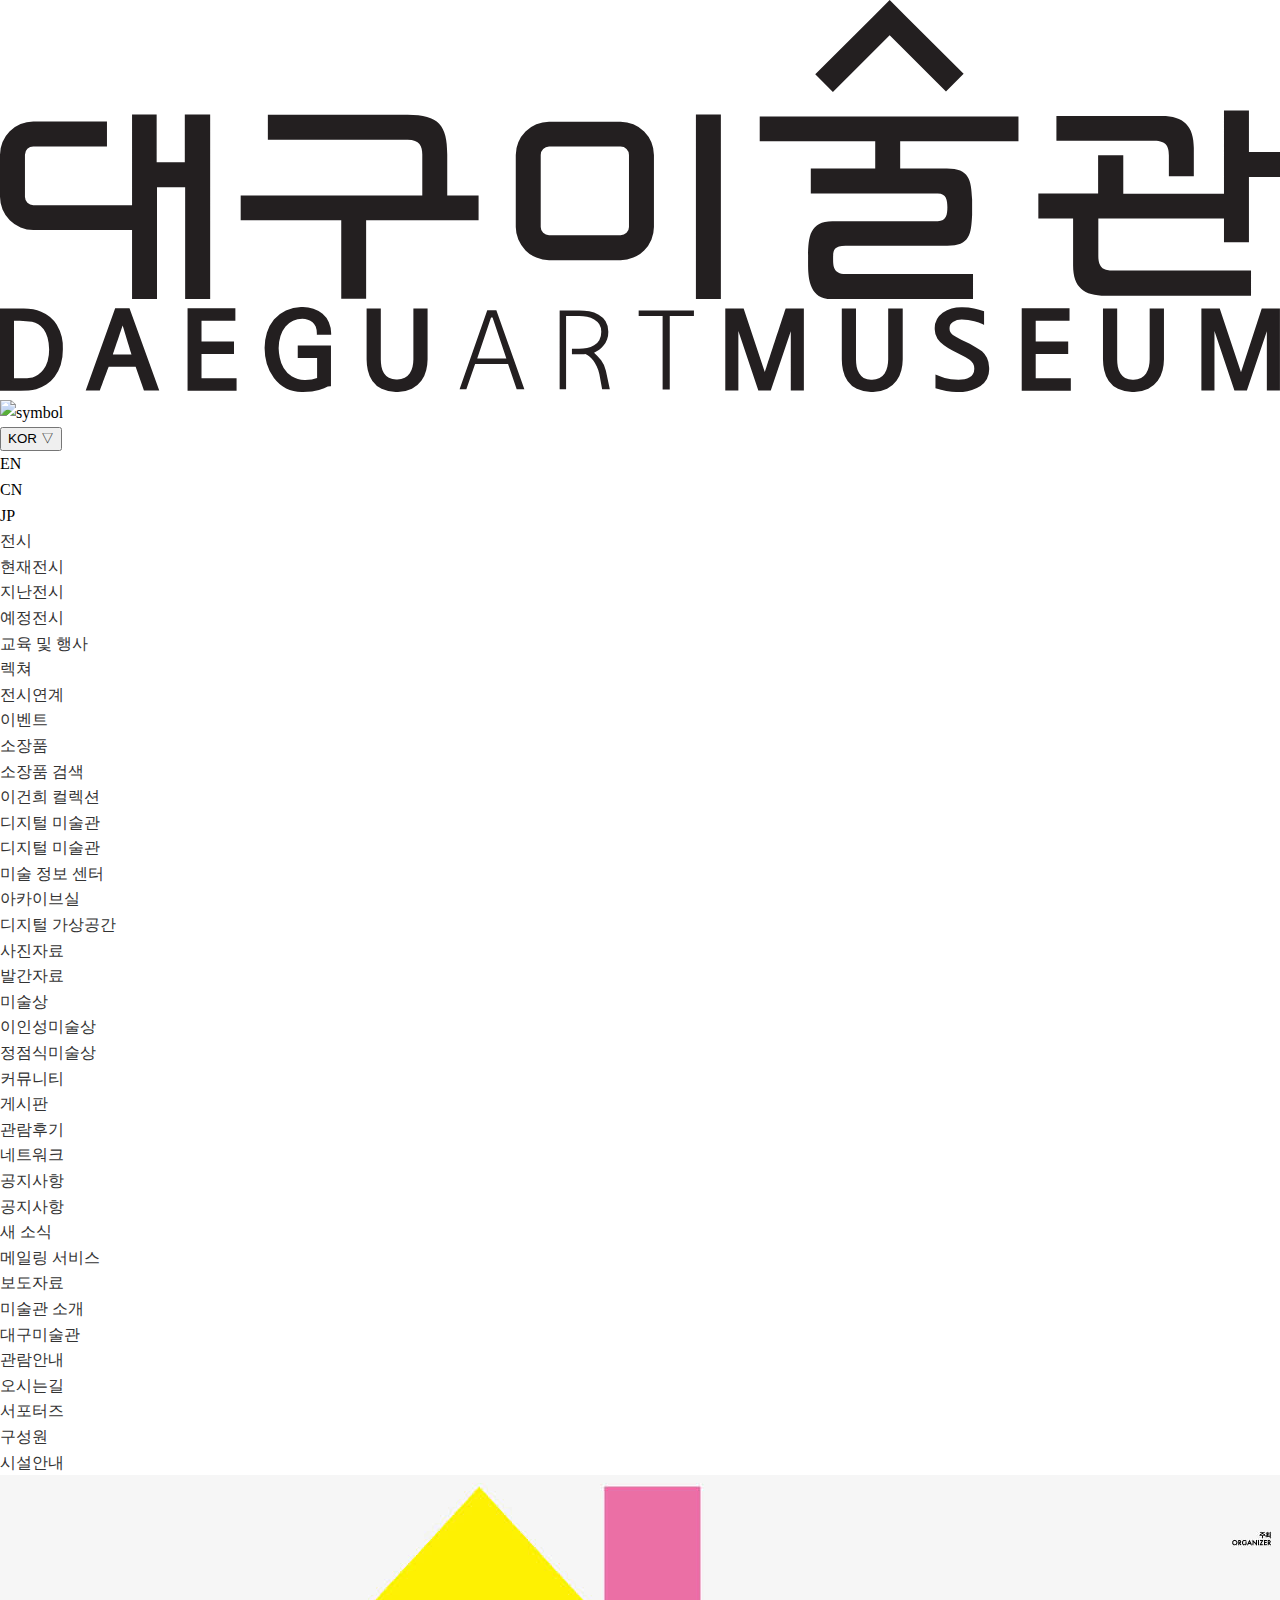
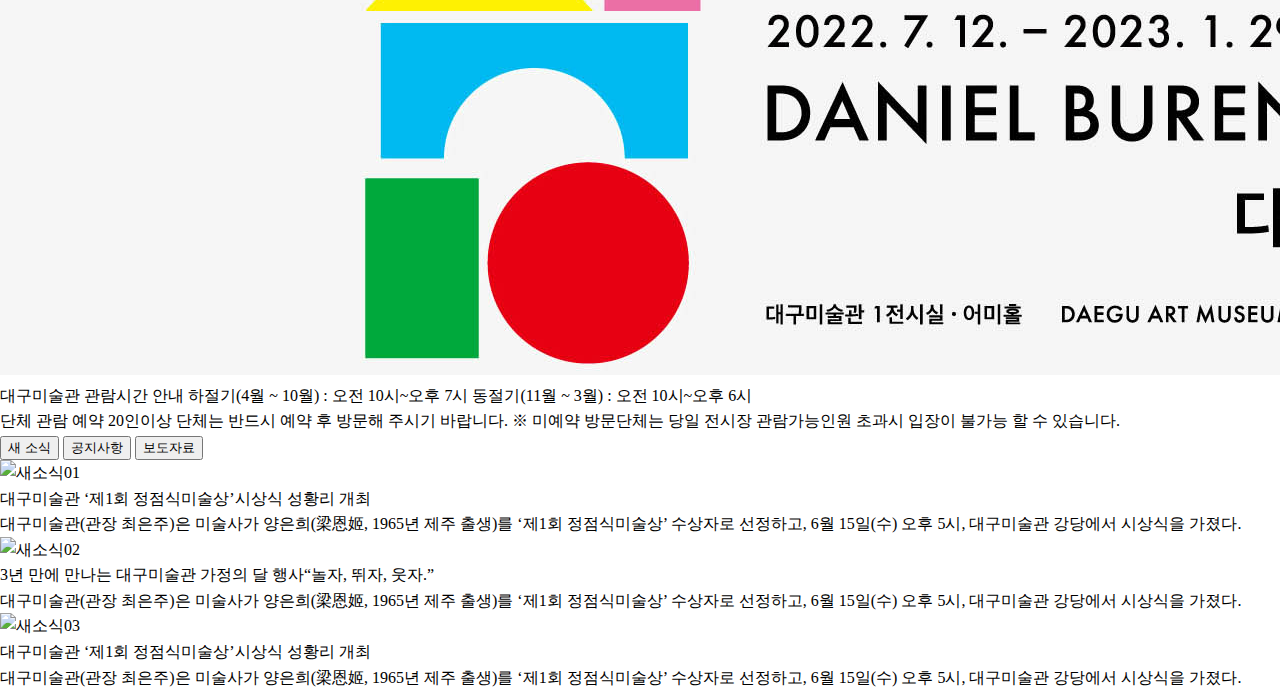
==== index.html @ 587e9568 "폴더 수정 및 구조문 1차 수정" ====
<!DOCTYPE html>
<html lang="ko">
  <head>
    <meta charset="UTF-8" />
    <meta http-equiv="X-UA-Compatible" content="IE=edge" />
    <meta name="viewport" content="width=device-width, initial-scale=1.0" />
    <title>대구미술관</title>
    <link rel="stylesheet" href="./CSS/RSM_reset.css" />
    <link
      rel="stylesheet"
      href="https://cdnjs.cloudflare.com/ajax/libs/font-awesome/6.2.0/css/all.min.css"
      integrity="sha512-xh6O/CkQoPOWDdYTDqeRdPCVd1SpvCA9XXcUnZS2FmJNp1coAFzvtCN9BmamE+4aHK8yyUHUSCcJHgXloTyT2A=="
      crossorigin="anonymous"
      referrerpolicy="no-referrer"
    />
    <!-- Link Swiper's CSS -->
    <link rel="stylesheet" href="https://cdn.jsdelivr.net/npm/swiper/swiper-bundle.min.css" />
    <link rel="stylesheet" href="./CSS/common.css" />
    <!-- Swiper JS -->
    <script src="https://cdn.jsdelivr.net/npm/swiper/swiper-bundle.min.js"></script>
    <script src="./JS/common.js" defer></script>
  </head>
  <body>
    <header>
      <div class="hd_top">
        <div class="top_logo">
          <h1>
            <img src="./img/top_logo_kr.svg" alt="logo_kr" />
            <img src="./img/top_logo_en.svg" alt="logo_en" />
            <img src="./img/symbol.svg" alt="symbol" />
          </h1>
        </div>
        <div>
          <button>KOR ▽</button>
          <ul class="lang">
            <li>EN</li>
            <li>CN</li>
            <li>JP</li>
          </ul>
        </div>
      </div>
      <div class="hd_bottom">
        <nav>
          <ul class="gnb">
            <li>
              <a href="">전시</a>
              <ul class="sub">
                <li><a href="#">현재전시</a></li>
                <li><a href="#">지난전시</a></li>
                <li><a href="#">예정전시</a></li>
              </ul>
            </li>
            <li>
              <a href="">교육 및 행사</a>
              <ul class="sub">
                <li><a href="#">렉쳐</a></li>
                <li><a href="#">전시연계</a></li>
                <li><a href="#">이벤트</a></li>
              </ul>
            </li>
            <li>
              <a href="">소장품</a>
              <ul class="sub">
                <li><a href="#">소장품 검색</a></li>
                <li><a href="#">이건희 컬렉션</a></li>
              </ul>
            </li>
            <li>
              <a href="">디지털 미술관</a>
              <ul class="sub">
                <li><a href="#">디지털 미술관</a></li>
                <li><a href="#">미술 정보 센터</a></li>
                <li><a href="#">아카이브실</a></li>
                <li><a href="#">디지털 가상공간</a></li>
                <li><a href="#">사진자료</a></li>
                <li><a href="#">발간자료</a></li>
              </ul>
            </li>
            <li>
              <a href="">미술상</a>
              <ul class="sub">
                <li><a href="#">이인성미술상</a></li>
                <li><a href="#">정점식미술상</a></li>
              </ul>
            </li>
            <li>
              <a href="">커뮤니티</a>
              <ul class="sub">
                <li><a href="#">게시판</a></li>
                <li><a href="#">관람후기</a></li>
                <li><a href="#">네트워크</a></li>
              </ul>
            </li>
            <li>
              <a href="">공지사항</a>
              <ul class="sub">
                <li><a href="#">공지사항</a></li>
                <li><a href="#">새 소식</a></li>
                <li><a href="#">메일링 서비스</a></li>
                <li><a href="#">보도자료</a></li>
              </ul>
            </li>
            <li>
              <a href="">미술관 소개</a>
              <ul class="sub">
                <li><a href="#">대구미술관</a></li>
                <li><a href="#">관람안내</a></li>
                <li><a href="#">오시는길</a></li>
                <li><a href="#">서포터즈</a></li>
                <li><a href="#">구성원</a></li>
                <li><a href="#">시설안내</a></li>
              </ul>
            </li>
          </ul>
        </nav>
      </div>
    </header>
    <section class="sec1">
      <article class="main_banner">
        <div>
          <!-- Swiper -->
          <article class="swiper main_banner_slide">
            <h2 hidden>메인배너</h2>
            <div class="inner_wrap">
              <ul class="swiper-wrapper">
                <li class="swiper-slide"><img src="./img/main_01.jpg" alt="main_banner01" /></li>
                <li class="swiper-slide"><img src="./img/main_02.jpg" alt="main_banner02" /></li>
                <li class="swiper-slide"><img src="./img/main_03.jpg" alt="main_banner03" /></li>
              </ul>
            </div>
            <div class="swiper-pagination main_banner_pg"></div>
          </article>
        </div>
      </article>
      <div class="open">
        <p>
          <strong>대구미술관 관람시간 안내</strong>
          <span>하절기(4월 ~ 10월) : 오전 10시~오후 7시</span>
          <span>동절기(11월 ~ 3월) : 오전 10시~오후 6시</span>
        </p>
      </div>
      <div class="reservation">
        <p>
          <strong>단체 관람 예약</strong>
          <span>20인이상 단체는 반드시 예약 후 방문해 주시기 바랍니다.</span>
          <span>※ 미예약 방문단체는 당일 전시장 관람가능인원 초과시 입장이 불가능 할 수 있습니다.</span>
        </p>
      </div>
    </section>

    <section class="sec2">
      <article class="tab_con">
        <h2 hidden>새로운 소식들</h2>
        <div class="tab_btns">
          <button>새 소식</button>
          <button>공지사항</button>
          <button>보도자료</button>
        </div>
        <div class="card_con">
          <article class="news">
            <h3 hidden>새 소식</h3>
            <ul class="news_con">
              <li class="news_list">
                <div class="news_img">
                  <img src="./img/새소식01.jpg" alt="새소식01" />
                </div>
                <p>대구미술관 ‘제1회 정점식미술상’시상식 성황리 개최</p>
                <p>
                  대구미술관(관장 최은주)은 미술사가 양은희(梁恩姬, 1965년 제주 출생)를 ‘제1회 정점식미술상’ 수상자로 선정하고, 6월 15일(수) 오후 5시,
                  대구미술관 강당에서 시상식을 가졌다.
                </p>
              </li>
              <li class="news_list">
                <div class="news_img">
                  <img src="./img/새소식02.jpg" alt="새소식02" />
                </div>
                <p>3년 만에 만나는 대구미술관 가정의 달 행사“놀자, 뛰자, 웃자.”</p>
                <p>
                  대구미술관(관장 최은주)은 미술사가 양은희(梁恩姬, 1965년 제주 출생)를 ‘제1회 정점식미술상’ 수상자로 선정하고, 6월 15일(수) 오후 5시,
                  대구미술관 강당에서 시상식을 가졌다.
                </p>
              </li>
              <li class="news_list">
                <div class="news_img">
                  <img src="./img/새소식03.jpg" alt="새소식03" />
                </div>
                <p>대구미술관 ‘제1회 정점식미술상’시상식 성황리 개최</p>
                <p>
                  대구미술관(관장 최은주)은 미술사가 양은희(梁恩姬, 1965년 제주 출생)를 ‘제1회 정점식미술상’ 수상자로 선정하고, 6월 15일(수) 오후 5시,
                  대구미술관 강당에서 시상식을 가졌다.
                </p>
              </li>
            </ul>
          </article>
        </div>
      </article>
      <article class="side_banner"></article>
    </section>
  </body>
</html>
---- CSS/common.css ----
@charset 'utf-8';
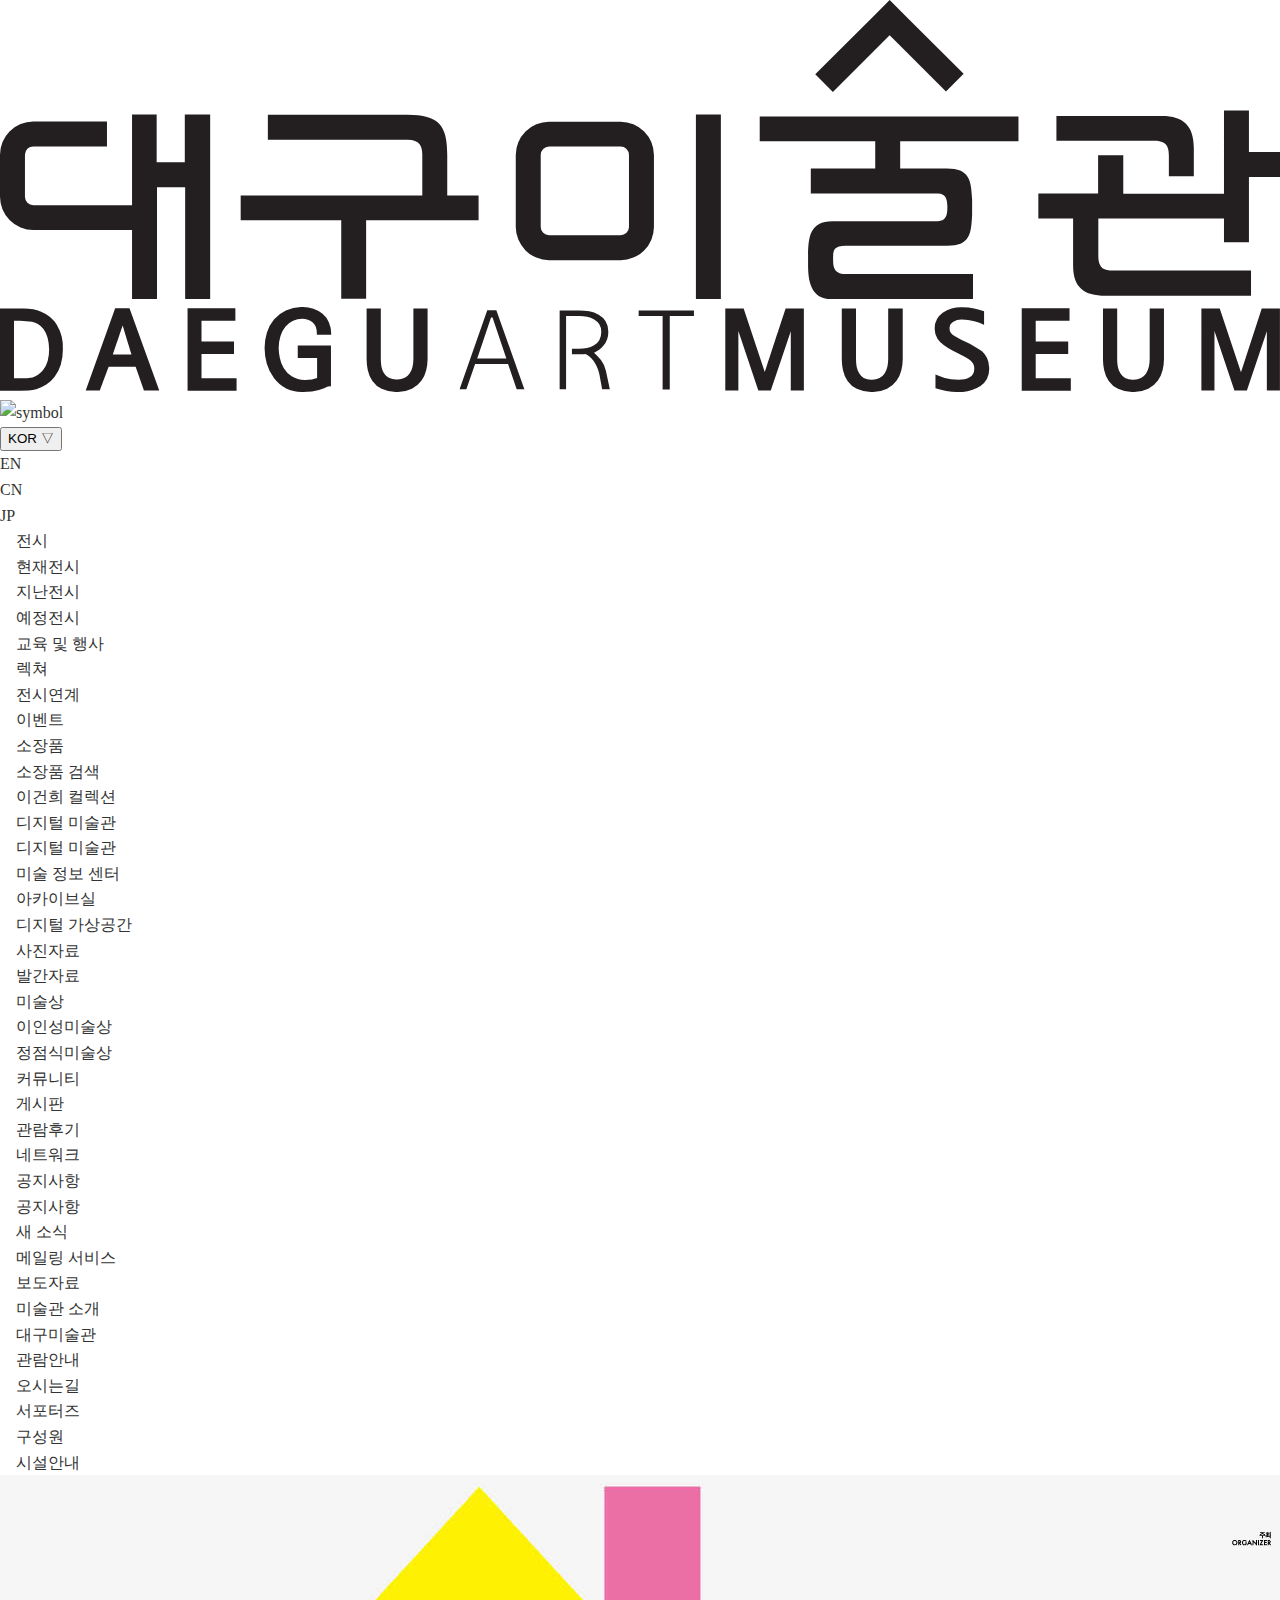
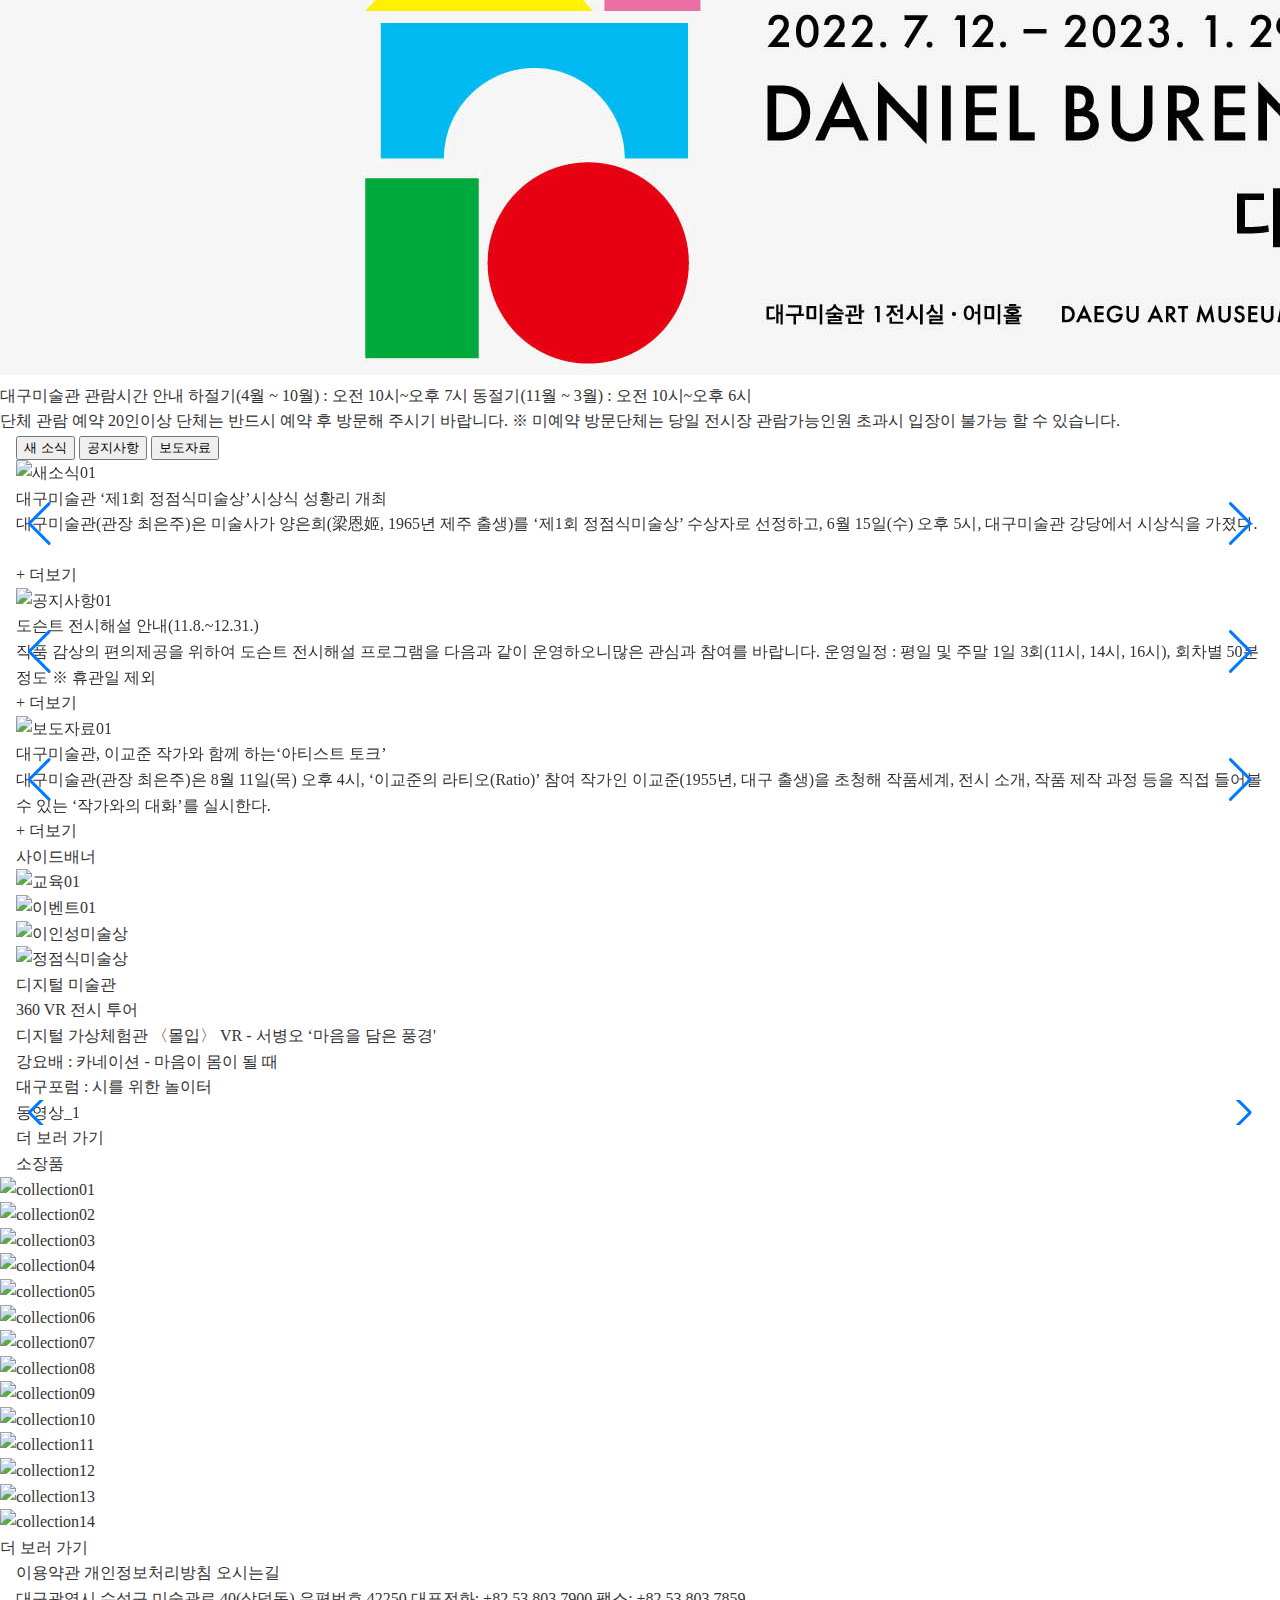
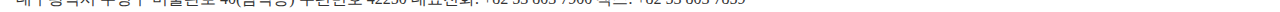
==== commit b8f72a61: "구조문 2차 수정" ====
--- a/index.html
+++ b/index.html
@@ -41,7 +41,7 @@
       </div>
       <div class="hd_bottom">
         <nav>
-          <ul class="gnb">
+          <ul class="gnb mw">
             <li>
               <a href="">전시</a>
               <ul class="sub">
@@ -148,53 +148,221 @@
       </div>
     </section>
 
-    <section class="sec2">
+    <section class="sec2 mw">
       <article class="tab_con">
-        <h2 hidden>새로운 소식들</h2>
+        <h2 hidden>게시판</h2>
         <div class="tab_btns">
           <button>새 소식</button>
           <button>공지사항</button>
           <button>보도자료</button>
         </div>
         <div class="card_con">
-          <article class="news">
+          <!-- Swiper -->
+          <article class="swiper news_list">
             <h3 hidden>새 소식</h3>
-            <ul class="news_con">
-              <li class="news_list">
-                <div class="news_img">
-                  <img src="./img/새소식01.jpg" alt="새소식01" />
-                </div>
-                <p>대구미술관 ‘제1회 정점식미술상’시상식 성황리 개최</p>
-                <p>
-                  대구미술관(관장 최은주)은 미술사가 양은희(梁恩姬, 1965년 제주 출생)를 ‘제1회 정점식미술상’ 수상자로 선정하고, 6월 15일(수) 오후 5시,
-                  대구미술관 강당에서 시상식을 가졌다.
-                </p>
-              </li>
-              <li class="news_list">
-                <div class="news_img">
-                  <img src="./img/새소식02.jpg" alt="새소식02" />
-                </div>
-                <p>3년 만에 만나는 대구미술관 가정의 달 행사“놀자, 뛰자, 웃자.”</p>
-                <p>
-                  대구미술관(관장 최은주)은 미술사가 양은희(梁恩姬, 1965년 제주 출생)를 ‘제1회 정점식미술상’ 수상자로 선정하고, 6월 15일(수) 오후 5시,
-                  대구미술관 강당에서 시상식을 가졌다.
-                </p>
-              </li>
-              <li class="news_list">
-                <div class="news_img">
-                  <img src="./img/새소식03.jpg" alt="새소식03" />
-                </div>
-                <p>대구미술관 ‘제1회 정점식미술상’시상식 성황리 개최</p>
-                <p>
-                  대구미술관(관장 최은주)은 미술사가 양은희(梁恩姬, 1965년 제주 출생)를 ‘제1회 정점식미술상’ 수상자로 선정하고, 6월 15일(수) 오후 5시,
-                  대구미술관 강당에서 시상식을 가졌다.
-                </p>
-              </li>
-            </ul>
+            <div class="news_wrap">
+              <ul class="swiper-wrapper">
+                <li class="swiper-slide">
+                  <div class="news_img">
+                    <img src="./img/새소식01.jpg" alt="새소식01" />
+                  </div>
+                  <p class="news_title">대구미술관 ‘제1회 정점식미술상’시상식 성황리 개최</p>
+                  <p class="news_desc">
+                    대구미술관(관장 최은주)은 미술사가 양은희(梁恩姬, 1965년 제주 출생)를 ‘제1회 정점식미술상’ 수상자로 선정하고, 6월 15일(수) 오후
+                    5시, 대구미술관 강당에서 시상식을 가졌다.
+                  </p>
+                </li>
+                <li class="swiper-slide">
+                  <div class="news_img">
+                    <img src="./img/새소식02.jpg" alt="새소식02" />
+                  </div>
+                  <p class="news_title">3년 만에 만나는 대구미술관 가정의 달 행사“놀자, 뛰자, 웃자.”</p>
+                  <p class="news_desc">
+                    대구미술관(최은주 관장)은 전시, 공연, 워크숍 등 온 가족이 즐길 수 있는 가정의 달 이벤트 “놀자, 뛰자, 웃자”를 기획해 5월
+                    3일(화)부터 15일(일)까지 대구미술관 어미홀 및 외부 수변공간에서 선보였다.
+                  </p>
+                </li>
+                <li class="swiper-slide">
+                  <div class="news_img">
+                    <img src="./img/새소식03.jpg" alt="새소식03" />
+                  </div>
+                  <p class="news_title">대구미술관,“관장과 함께 보는 다니엘 뷔렌展”</p>
+                  <p class="news_desc">
+                    대구미술관에서 진행 중인 세계적인 조형 예술가 다니엘 뷔렌 (Daniel Buren, 1938-)의 개인전에 개막 18일 (7.12. ~ 7.31, 매주 월요일
+                    휴관) 20,841명의 관람객이 다녀가는 등 초반부터 관심이 뜨겁다.
+                  </p>
+                </li>
+              </ul>
+              <div class="swiper-button-next news_next"></div>
+              <div class="swiper-button-prev news_prev"></div>
+            </div>
+            <a href="#">&#43; 더보기</a>
           </article>
+          <article class="swiper notice_list">
+            <h3 hidden>공지사항</h3>
+            <div class="notice_wrap">
+              <ul class="swiper-wrapper">
+                <li class="swiper-slide">
+                  <div class="notice_img">
+                    <img src="./img/공지사항01.jpg" alt="공지사항01" />
+                  </div>
+                  <p class="notice_title">도슨트 전시해설 안내(11.8.~12.31.)</p>
+                  <p class="notice_desc">
+                    <span>작품 감상의 편의제공을 위하여 도슨트 전시해설 프로그램을 다음과 같이 운영하오니많은 관심과 참여를 바랍니다.</span>
+                    <span>운영일정 : 평일 및 주말 1일 3회(11시, 14시, 16시), 회차별 50분정도 ※ 휴관일 제외</span>
+                  </p>
+                </li>
+                <li class="swiper-slide">
+                  <div class="notice_img">
+                    <img src="./img/공지사항02.jpg" alt="공지사항02" />
+                  </div>
+                  <p class="notice_title">대구미술관 동절기 운영시간 안내(11월~3월)</p>
+                  <p class="notice_desc">
+                    <span>11월 1일부터 대구미술관 운영시간이 변경됩니다. 동절기인 11월 ~ 다음해 3월까지는 오전 10시 ~ 오후 6시까지 개관합니다.</span>
+                    <span>아울러 매주 월요일은 휴관일입니다. ※ 월요일이 공휴일일 경우 그 다음 평일이 휴관일입니다.</span>
+                  </p>
+                </li>
+                <li class="swiper-slide">
+                  <div class="notice_img">
+                    <img src="./img/공지사항03.jpg" alt="공지사항03" />
+                  </div>
+                  <p class="notice_title">10월 9일 한글날 정상개관 및 대체휴관 안내</p>
+                  <p class="notice_desc">
+                    <span>대구미술관은 10월 9일(일) 한글날, 10월 10일(월) 대체휴무일 모두 정상 개관합니다.</span>
+                    <span>10월 11일(화)은 미술관 운영 방침에 따라 대체 휴관하오니 참고바랍니다. </span>
+                  </p>
+                </li>
+              </ul>
+              <div class="swiper-button-next notice_next"></div>
+              <div class="swiper-button-prev notice_prev"></div>
+            </div>
+            <a href="#">&#43; 더보기</a>
+          </article>
+          <article class="swiper media_list">
+            <h3 hidden>보도자료</h3>
+            <div class="media_wrap">
+              <ul class="swiper-wrapper">
+                <li class="swiper-slide">
+                  <div class="media_img">
+                    <img src="./img/보도자료01.jpg" alt="보도자료01" />
+                  </div>
+                  <p class="media_title">대구미술관, 이교준 작가와 함께 하는‘아티스트 토크’</p>
+                  <p class="media_desc">
+                    대구미술관(관장 최은주)은 8월 11일(목) 오후 4시, ‘이교준의 라티오(Ratio)’ 참여 작가인 이교준(1955년, 대구 출생)을 초청해 작품세계,
+                    전시 소개, 작품 제작 과정 등을 직접 들어볼 수 있는 ‘작가와의 대화’를 실시한다.
+                  </p>
+                </li>
+                <li class="swiper-slide">
+                  <div class="media_img">
+                    <img src="./img/보도자료02.jpg" alt="보도자료02" />
+                  </div>
+                  <p class="media_title">2023 다티스트(DArtist) 수상자, 김영진(1946) 작가</p>
+                  <p class="media_desc">
+                    대구미술관(관장 최은주)은 다티스트 심사위원회 개최 결과, 김영진(1946)을 2023년 다티스트 작가로 선정하고, 이듬해 대구미술관에서
+                    개인전을 개최한다.
+                  </p>
+                </li>
+                <li class="swiper-slide">
+                  <div class="media_img">
+                    <img src="./img/보도자료03.jpg" alt="보도자료03" />
+                  </div>
+                  <p class="media_title">세계적 조형 예술가 다니엘 뷔렌, 대구에!</p>
+                  <p class="media_desc">
+                    대구미술관(관장 최은주)은 7월 12일(화)부터 2023년 1월 29일(일)까지 프랑스 출신의 세계적인 조형 예술가 다니엘 뷔렌 (Daniel Buren,
+                    1938-)의개인전을 대구미술관 1전시실과 어미홀에서 개최한다.
+                  </p>
+                </li>
+              </ul>
+              <div class="swiper-button-next media_next"></div>
+              <div class="swiper-button-prev media_prev"></div>
+            </div>
+            <a href="#">&#43; 더보기</a>
+          </article>
         </div>
       </article>
-      <article class="side_banner"></article>
-    </section>
+      <article class="side_banner">
+        <h2>사이드배너</h2>
+        <div class="edu_banner">
+          <img src="./img/edu01.jpg" alt="교육01" />
+        </div>
+        <div class="event_banner">
+          <img src="./img/event01.jpg" alt="이벤트01" />
+        </div>
+      </article>
+    </section>
+
+    <section class="sec3">
+      <article class="mw">
+        <h2 hidden>미술상</h2>
+        <div><img src="./img/art_prize01.jpg" alt="이인성미술상" /></div>
+        <div><img src="./img/art_prize02.jpg" alt="정점식미술상" /></div>
+      </article>
+    </section>
+
+    <section class="sec4 mw">
+      <h2>디지털 미술관</h2>
+      <strong>360 VR 전시 투어</strong>
+      <div class="video_desc">
+        <p>디지털 가상체험관 〈몰입〉 VR - 서병오 ‘마음을 담은 풍경'</p>
+        <p>강요배 : 카네이션 - 마음이 몸이 될 때</p>
+        <p>대구포럼 : 시를 위한 놀이터</p>
+      </div>
+      <div class="swiper digital_museum_slide">
+        <ul class="swiper-wrapper">
+          <li class="swiper-slide">동영상_1</li>
+          <li class="swiper-slide">동영상_2</li>
+          <li class="swiper-slide">동영상_3</li>
+        </ul>
+        <div class="swiper-button-next digital_museum_next"></div>
+        <div class="swiper-button-prev digital_museum_prev"></div>
+        <!-- 네비게이션이 안될 경우 pg로 변경할 것 -->
+        <!-- <div class="swiper-pagination"></div> -->
+      </div>
+      <a href="#">더 보러 가기</a>
+    </section>
+
+    <section class="sec5">
+      <h2 class="mw">소장품</h2>
+      <!-- 소장품 flow 기능 -->
+      <ul class="collection">
+        <li><img src="./img/collection/collect01.jpg" alt="collection01" /></li>
+        <li><img src="./img/collection/collect02.jpg" alt="collection02" /></li>
+        <li><img src="./img/collection/collect03.jpg" alt="collection03" /></li>
+        <li><img src="./img/collection/collect04.jpg" alt="collection04" /></li>
+        <li><img src="./img/collection/collect05.jpg" alt="collection05" /></li>
+        <li><img src="./img/collection/collect06.jpg" alt="collection06" /></li>
+        <li><img src="./img/collection/collect07.jpg" alt="collection07" /></li>
+        <li><img src="./img/collection/collect08.jpg" alt="collection08" /></li>
+        <li><img src="./img/collection/collect09.jpg" alt="collection09" /></li>
+        <li><img src="./img/collection/collect10.jpg" alt="collection10" /></li>
+        <li><img src="./img/collection/collect11.jpg" alt="collection11" /></li>
+        <li><img src="./img/collection/collect12.jpg" alt="collection12" /></li>
+        <li><img src="./img/collection/collect13.jpg" alt="collection13" /></li>
+        <li><img src="./img/collection/collect14.jpg" alt="collection14" /></li>
+      </ul>
+      <a href="#">더 보러 가기</a>
+    </section>
+
+    <footer>
+      <div class="footer_wrap mw">
+        <div class="footer_left">
+          <a href="#">이용약관</a>
+          <a href="#">개인정보처리방침</a>
+          <a href="#">오시는길</a>
+          <address>
+            <span> 대구광역시 수성구 미술관로 40(삼덕동) 우편번호 42250</span>
+            <strong>대표전화: </strong>
+            <span>&#43;82 53 803 7900</span>
+            <strong>팩스: </strong>
+            <span>&#43;82 53 803 7859</span>
+          </address>
+        </div>
+        <div class="sns_icon">
+          <p><i class="fa-brands fa-square-twitter"></i></p>
+          <p><i class="fa-brands fa-square-facebook"></i></p>
+          <p><i class="fa-brands fa-square-instagram"></i></p>
+        </div>
+      </div>
+    </footer>
   </body>
 </html>
--- a/CSS/common.css
+++ b/CSS/common.css
@@ -1 +1,42 @@
 @charset 'utf-8';
+
+/* 나눔스퀘어 Neo */
+@font-face {
+  font-family: "NanumSquareNeo-Variable";
+  src: url("https://cdn.jsdelivr.net/gh/projectnoonnu/noonfonts_11-01@1.0/NanumSquareNeo-Variable.woff2") format("woff2");
+  font-weight: normal;
+  font-style: normal;
+}
+/* 프리텐다드 */
+@font-face {
+  font-family: "Pretendard-Regular";
+  src: url("https://cdn.jsdelivr.net/gh/Project-Noonnu/noonfonts_2107@1.1/Pretendard-Regular.woff") format("woff");
+  font-weight: 400;
+  font-style: normal;
+}
+
+:root {
+  color: #333;
+  --font_NanumSquareNeo: "NanumSquareNeo-Variable";
+  --font_Pretendard: "Pretendard-Regular";
+  --font_size_H1_42pt: 42px;
+  --font_size_H2_32pt: 32px;
+  --font_size_H3_24pt: 24px;
+  --font_size_H4_16pt: 16px;
+  --font_size_b1_24pt: 16px;
+  --font_size_b2_16pt: 16px;
+  --color_main_01: #ea6001;
+  --color_main_02: #de9417;
+  --color_main_03: #f4faf6;
+  --color_light_gray: #eaeaea;
+  --color_dark_gray: #999999;
+  --color_white: #ffffff;
+  --speed_03: 0.3s;
+  --speed_05: 0.5s;
+}
+
+.mw {
+  width: calc(100% - 2rem);
+  max-width: 1620px;
+  margin: auto;
+}
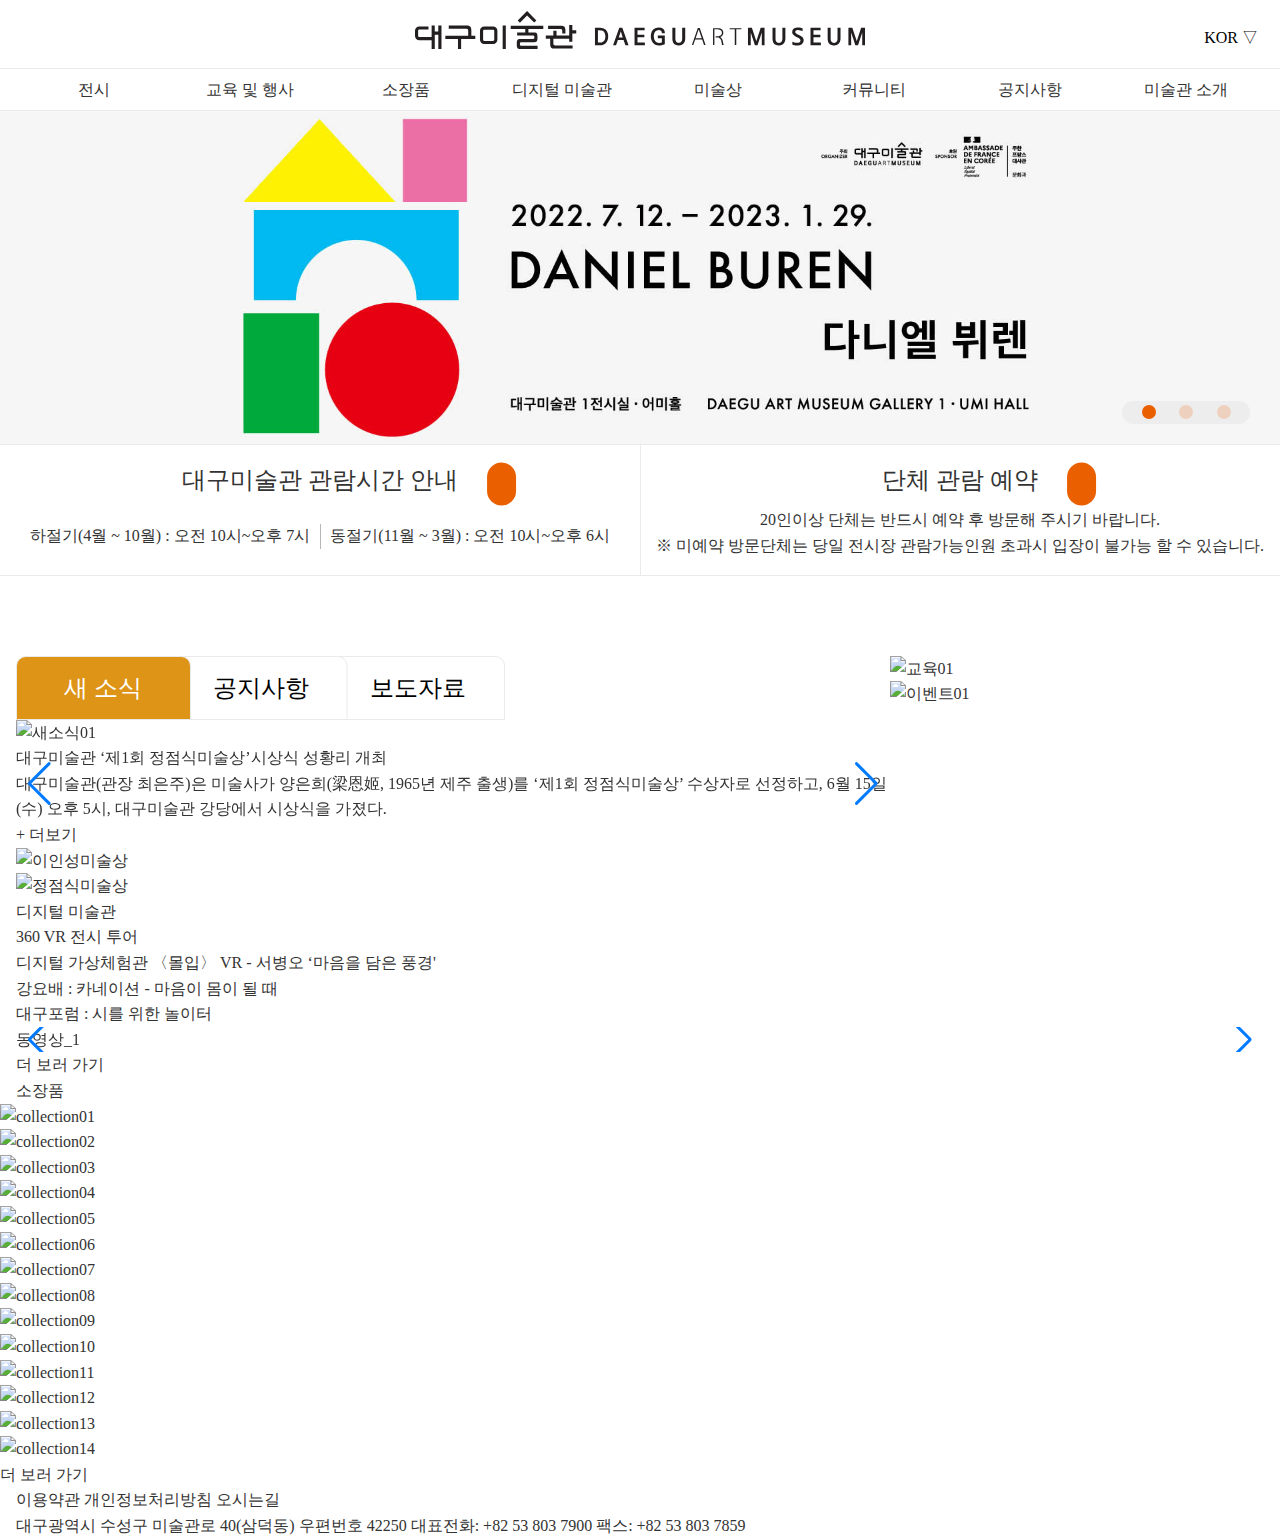
==== commit 561d861d: "22.11.23 작업 진행" ====
--- a/index.html
+++ b/index.html
@@ -16,26 +16,31 @@
     <!-- Link Swiper's CSS -->
     <link rel="stylesheet" href="https://cdn.jsdelivr.net/npm/swiper/swiper-bundle.min.css" />
     <link rel="stylesheet" href="./CSS/common.css" />
+    <script
+      src="https://cdnjs.cloudflare.com/ajax/libs/jquery/3.6.1/jquery.min.js"
+      integrity="sha512-aVKKRRi/Q/YV+4mjoKBsE4x3H+BkegoM/em46NNlCqNTmUYADjBbeNefNxYV7giUp0VxICtqdrbqU7iVaeZNXA=="
+      crossorigin="anonymous"
+      referrerpolicy="no-referrer"
+    ></script>
     <!-- Swiper JS -->
     <script src="https://cdn.jsdelivr.net/npm/swiper/swiper-bundle.min.js"></script>
     <script src="./JS/common.js" defer></script>
   </head>
   <body>
     <header>
-      <div class="hd_top">
-        <div class="top_logo">
+      <div class="hd_top mw">
+        <div class="hd_logo">
           <h1>
-            <img src="./img/top_logo_kr.svg" alt="logo_kr" />
-            <img src="./img/top_logo_en.svg" alt="logo_en" />
-            <img src="./img/symbol.svg" alt="symbol" />
+            <a href="#" class="top_logo"><img src="./img/top_logo.svg" alt="logo" /></a>
+            <a href="#" class="m_top_logo"><img src="./img/m_top_logo.svg" alt="symbol" /></a>
           </h1>
         </div>
-        <div>
+        <div class="lang">
           <button>KOR ▽</button>
-          <ul class="lang">
-            <li>EN</li>
-            <li>CN</li>
-            <li>JP</li>
+          <ul>
+            <li><a href="#">EN</a></li>
+            <li><a href="#">CN</a></li>
+            <li><a href="#">JP</a></li>
           </ul>
         </div>
       </div>
@@ -116,35 +121,38 @@
       </div>
     </header>
     <section class="sec1">
-      <article class="main_banner">
-        <div>
-          <!-- Swiper -->
-          <article class="swiper main_banner_slide">
-            <h2 hidden>메인배너</h2>
-            <div class="inner_wrap">
-              <ul class="swiper-wrapper">
-                <li class="swiper-slide"><img src="./img/main_01.jpg" alt="main_banner01" /></li>
-                <li class="swiper-slide"><img src="./img/main_02.jpg" alt="main_banner02" /></li>
-                <li class="swiper-slide"><img src="./img/main_03.jpg" alt="main_banner03" /></li>
-              </ul>
-            </div>
-            <div class="swiper-pagination main_banner_pg"></div>
-          </article>
-        </div>
+      <!-- Swiper -->
+      <article class="swiper main_banner">
+        <div class="swiper-wrapper">
+          <div class="swiper-slide">
+            <a href="#"><img src="./img/main_01.jpg" alt="main01" /></a>
+          </div>
+          <div class="swiper-slide">
+            <a href="#"><img src="./img/main_02.jpg" alt="main02" /></a>
+          </div>
+          <div class="swiper-slide">
+            <a href="#"><img src="./img/main_03.jpg" alt="main03" /></a>
+          </div>
+        </div>
+        <div class="swiper-pagination main_banner_pg"></div>
       </article>
-      <div class="open">
-        <p>
+      <div class="guide">
+        <div class="open">
           <strong>대구미술관 관람시간 안내</strong>
-          <span>하절기(4월 ~ 10월) : 오전 10시~오후 7시</span>
-          <span>동절기(11월 ~ 3월) : 오전 10시~오후 6시</span>
-        </p>
-      </div>
-      <div class="reservation">
-        <p>
-          <strong>단체 관람 예약</strong>
-          <span>20인이상 단체는 반드시 예약 후 방문해 주시기 바랍니다.</span>
-          <span>※ 미예약 방문단체는 당일 전시장 관람가능인원 초과시 입장이 불가능 할 수 있습니다.</span>
-        </p>
+          <p>
+            <span>하절기(4월 ~ 10월) : 오전 10시~오후 7시</span>
+            <span>동절기(11월 ~ 3월) : 오전 10시~오후 6시</span>
+          </p>
+          <a href="#" title="자세히보기"></a>
+        </div>
+        <div class="reservation">
+          <p>
+            <strong>단체 관람 예약</strong>
+            <span>20인이상 단체는 반드시 예약 후 방문해 주시기 바랍니다.</span>
+            <span>※ 미예약 방문단체는 당일 전시장 관람가능인원 초과시 입장이 불가능 할 수 있습니다.</span>
+          </p>
+          <a href="#" title="자세히보기"></a>
+        </div>
       </div>
     </section>
 
@@ -152,15 +160,15 @@
       <article class="tab_con">
         <h2 hidden>게시판</h2>
         <div class="tab_btns">
-          <button>새 소식</button>
+          <button class="on">새 소식</button>
           <button>공지사항</button>
           <button>보도자료</button>
         </div>
         <div class="card_con">
           <!-- Swiper -->
-          <article class="swiper news_list">
-            <h3 hidden>새 소식</h3>
-            <div class="news_wrap">
+          <div class="news_wrap on">
+            <article class="swiper news_list">
+              <h3 hidden>새 소식</h3>
               <ul class="swiper-wrapper">
                 <li class="swiper-slide">
                   <div class="news_img">
@@ -195,12 +203,12 @@
               </ul>
               <div class="swiper-button-next news_next"></div>
               <div class="swiper-button-prev news_prev"></div>
-            </div>
-            <a href="#">&#43; 더보기</a>
-          </article>
-          <article class="swiper notice_list">
-            <h3 hidden>공지사항</h3>
-            <div class="notice_wrap">
+              <a href="#">&#43; 더보기</a>
+            </article>
+          </div>
+          <div class="notice_wrap">
+            <article class="swiper notice_list">
+              <h3 hidden>공지사항</h3>
               <ul class="swiper-wrapper">
                 <li class="swiper-slide">
                   <div class="notice_img">
@@ -235,12 +243,12 @@
               </ul>
               <div class="swiper-button-next notice_next"></div>
               <div class="swiper-button-prev notice_prev"></div>
-            </div>
-            <a href="#">&#43; 더보기</a>
-          </article>
-          <article class="swiper media_list">
-            <h3 hidden>보도자료</h3>
-            <div class="media_wrap">
+              <a href="#">&#43; 더보기</a>
+            </article>
+          </div>
+          <div class="media_wrap">
+            <article class="swiper media_list">
+              <h3 hidden>보도자료</h3>
               <ul class="swiper-wrapper">
                 <li class="swiper-slide">
                   <div class="media_img">
@@ -275,13 +283,13 @@
               </ul>
               <div class="swiper-button-next media_next"></div>
               <div class="swiper-button-prev media_prev"></div>
-            </div>
-            <a href="#">&#43; 더보기</a>
-          </article>
+              <a href="#">&#43; 더보기</a>
+            </article>
+          </div>
         </div>
       </article>
       <article class="side_banner">
-        <h2>사이드배너</h2>
+        <h2 hidden>사이드배너</h2>
         <div class="edu_banner">
           <img src="./img/edu01.jpg" alt="교육01" />
         </div>
--- a/CSS/common.css
+++ b/CSS/common.css
@@ -40,3 +40,383 @@
   max-width: 1620px;
   margin: auto;
 }
+
+/* header start */
+
+.hd_top {
+  /* border: 1px solid gold; */
+  display: flex;
+  justify-content: center;
+  position: relative;
+  padding: 0.7rem 0;
+}
+
+.hd_top .hd_logo {
+  /* border: 1px solid green; */
+  width: 450px;
+}
+
+.hd_top .hd_logo img {
+  width: auto;
+  height: 100%;
+}
+
+.hd_top .m_top_logo {
+  display: none;
+}
+
+.hd_top .lang {
+  position: absolute;
+  right: 0;
+  bottom: 25%;
+  z-index: 999;
+}
+
+.hd_top .lang button {
+  background-color: transparent;
+  border: none;
+  cursor: pointer;
+  font-size: var(--font_size_H4_16pt);
+  font-family: var(--font_NanumSquareNeo);
+}
+
+.hd_top .lang ul {
+  display: none;
+  position: absolute;
+  left: auto;
+  right: 0;
+  background-color: var(--color_white);
+  border: 1px solid var(--color_dark_gray);
+  width: 150%;
+}
+
+.hd_top .lang ul.on {
+  display: block;
+}
+
+.hd_top .lang li {
+  width: 100%;
+  display: flex;
+  justify-content: center;
+}
+
+.hd_top .lang li:hover {
+  background-color: var(--color_light_gray);
+}
+
+.hd_bottom {
+  border: 1px solid var(--color_light_gray);
+  border-left: none;
+  border-right: none;
+}
+
+.hd_bottom .gnb {
+  display: flex;
+  justify-content: space-between;
+  align-items: center;
+  position: relative;
+}
+
+.hd_bottom .gnb::after {
+  content: "";
+  position: absolute;
+  bottom: -1px;
+  width: 100%;
+  height: 1px;
+  background-color: var(--color_light_gray);
+  z-index: 901;
+}
+
+.hd_bottom .gnb > li {
+  /* border: 1px solid red; */
+  position: relative;
+  width: 100%;
+  text-align: center;
+}
+
+.hd_bottom .gnb > li > a {
+  display: block;
+  padding: 0.5rem 0;
+  font-size: var(--font_size_H4_16pt);
+  font-family: var(--font_NanumSquareNeo);
+}
+
+.hd_bottom .gnb > li:hover > a {
+  color: var(--color_main_02);
+}
+
+.hd_bottom .sub {
+  position: absolute;
+  z-index: 900;
+  width: 100%;
+  height: 0;
+  overflow: hidden;
+  transition: var(--speed_05);
+  background-color: var(--color_white);
+}
+
+.hd_bottom .sub::before {
+  content: "";
+  position: absolute;
+  left: 0;
+  bottom: 0;
+  width: 100%;
+  height: 1px;
+  background-color: var(--color_light_gray);
+}
+
+.hd_bottom .gnb:hover .sub {
+  height: 213px;
+}
+
+.hd_bottom .sub li {
+  position: relative;
+}
+
+.hd_bottom .sub li::before {
+  content: "";
+  position: absolute;
+  left: 0;
+  width: 1px;
+  height: 100vh;
+  background-color: var(--color_light_gray);
+}
+
+.hd_bottom .gnb > li:last-of-type .sub::after {
+  content: "";
+  position: absolute;
+  top: 0;
+  right: 0;
+  width: 1px;
+  height: 100%;
+  background-color: var(--color_light_gray);
+}
+
+.hd_bottom .sub li a {
+  /* border: 1px solid red; */
+  display: block;
+  padding: 0.3rem 0;
+  transition: var(--speed_03);
+  font-size: var(--font_size_H4_16pt);
+  font-family: var(--font_NanumSquareNeo);
+}
+
+.hd_bottom .sub li:hover a {
+  background-color: var(--color_main_02);
+  color: white;
+}
+
+/* header end */
+/* sec1 start */
+
+.sec1 .main_banner .swiper-slide {
+  padding-top: 26%;
+  position: relative;
+}
+
+.sec1 .main_banner .swiper-slide img {
+  position: absolute;
+  width: 100%;
+  top: 50%;
+  left: 50%;
+  transform: translate(-50%, -50%);
+}
+
+.sec1 .main_banner_pg {
+  background-color: rgba(234, 234, 234, 0.7);
+  border-radius: 999px;
+  display: flex;
+  justify-content: space-evenly;
+  align-items: center;
+  width: 10%;
+  height: 7%;
+  top: auto;
+  left: auto;
+  right: 30px;
+  bottom: 20px;
+}
+
+.sec1 .main_banner_pg span {
+  background-color: var(--color_main_01);
+  width: 14px;
+  height: 14px;
+}
+
+.sec1 .guide {
+  display: flex;
+  text-align: center;
+  position: relative;
+  border-top: 1px solid var(--color_light_gray);
+  border-bottom: 1px solid var(--color_light_gray);
+  padding: 1rem 0;
+}
+
+.sec1 .guide::after {
+  content: "";
+  width: 1px;
+  height: 100%;
+  position: absolute;
+  bottom: 0;
+  left: 50%;
+  background-color: var(--color_light_gray);
+}
+
+.sec1 .guide strong {
+  font-size: var(--font_size_H3_24pt);
+  font-family: var(--font_NanumSquareNeo);
+  position: relative;
+  padding-bottom: 0.5rem;
+}
+
+.sec1 .guide span {
+  font-size: var(--font_size_b2_16pt);
+  font-family: var(--font_Pretendard);
+}
+
+.sec1 .guide a {
+  position: absolute;
+  top: 0;
+  left: 0;
+  right: 0;
+  bottom: 0;
+}
+
+.sec1 .open {
+  flex: 1;
+  display: flex;
+  flex-direction: column;
+  justify-content: flex-start;
+  align-items: center;
+  position: relative;
+}
+
+.sec1 .open strong::after {
+  content: "\f061";
+  font: var(--fa-font-solid);
+  font-size: 0.7em;
+  color: var(--color_white);
+  padding: 0.5rem;
+  position: absolute;
+  top: 50%;
+  left: 100%;
+  transform: translate(100%, -50%);
+  border-radius: 999px;
+  background-color: var(--color_main_01);
+  transition: var(--speed_05);
+}
+
+.sec1 .open:hover strong::after {
+  transform: translate(150%, -50%);
+}
+
+.sec1 .open p {
+  position: relative;
+}
+
+.sec1 .open p::before {
+  content: "";
+  width: 1px;
+  height: 60%;
+  position: absolute;
+  bottom: 0;
+  left: 50%;
+  background-color: var(--color_dark_gray);
+  opacity: 0.7;
+}
+
+.sec1 .open span {
+  display: inline-block;
+  padding: 1rem 0.5rem 0;
+}
+
+.sec1 .reservation {
+  flex: 1;
+  position: relative;
+}
+
+.sec1 .reservation strong::after {
+  content: "\f061";
+  font: var(--fa-font-solid);
+  font-size: 0.7em;
+  color: var(--color_white);
+  padding: 0.5rem;
+  position: absolute;
+  top: 50%;
+  left: 100%;
+  transform: translate(100%, -50%);
+  border-radius: 999px;
+  background-color: var(--color_main_01);
+  transition: var(--speed_05);
+}
+
+.sec1 .reservation:hover strong::after {
+  transform: translate(150%, -50%);
+}
+
+.sec1 .reservation p {
+  display: flex;
+  flex-direction: column;
+  justify-content: flex-start;
+  align-items: center;
+}
+
+/* sec1 end */
+/* sec2 start */
+
+.sec2 {
+  margin-top: 5rem;
+  display: flex;
+}
+
+.sec2 .tab_con {
+  width: 70%;
+  /* border: 1px solid green; */
+}
+
+.sec2 .tab_btns {
+  /* border: 1px solid red; */
+  display: flex;
+}
+
+.sec2 .tab_btns button {
+  border: 1px solid var(--color_light_gray);
+  background-color: var(--color_white);
+  cursor: pointer;
+  width: 20%;
+  height: 4rem;
+  border-radius: 10px 10px 0 0;
+  position: relative;
+  font-size: var(--font_size_H3_24pt);
+  font-family: var(--font_NanumSquareNeo);
+}
+
+.sec2 .tab_btns button:first-of-type + button {
+  z-index: 1;
+  transform: translateX(-10%);
+}
+
+.sec2 .tab_btns button:last-of-type {
+  z-index: 0;
+  transform: translateX(-20%);
+}
+
+.sec2 .tab_btns button.on {
+  z-index: 10;
+  background-color: var(--color_main_02);
+  color: var(--color_white);
+}
+
+.sec2 .tab_btns button:hover {
+  background-color: var(--color_main_02);
+  color: var(--color_white);
+}
+
+.sec2 .card_con > div {
+  display: none;
+}
+
+.sec2 .card_con > div.on {
+  display: block;
+}
+
+/* sec2 end */
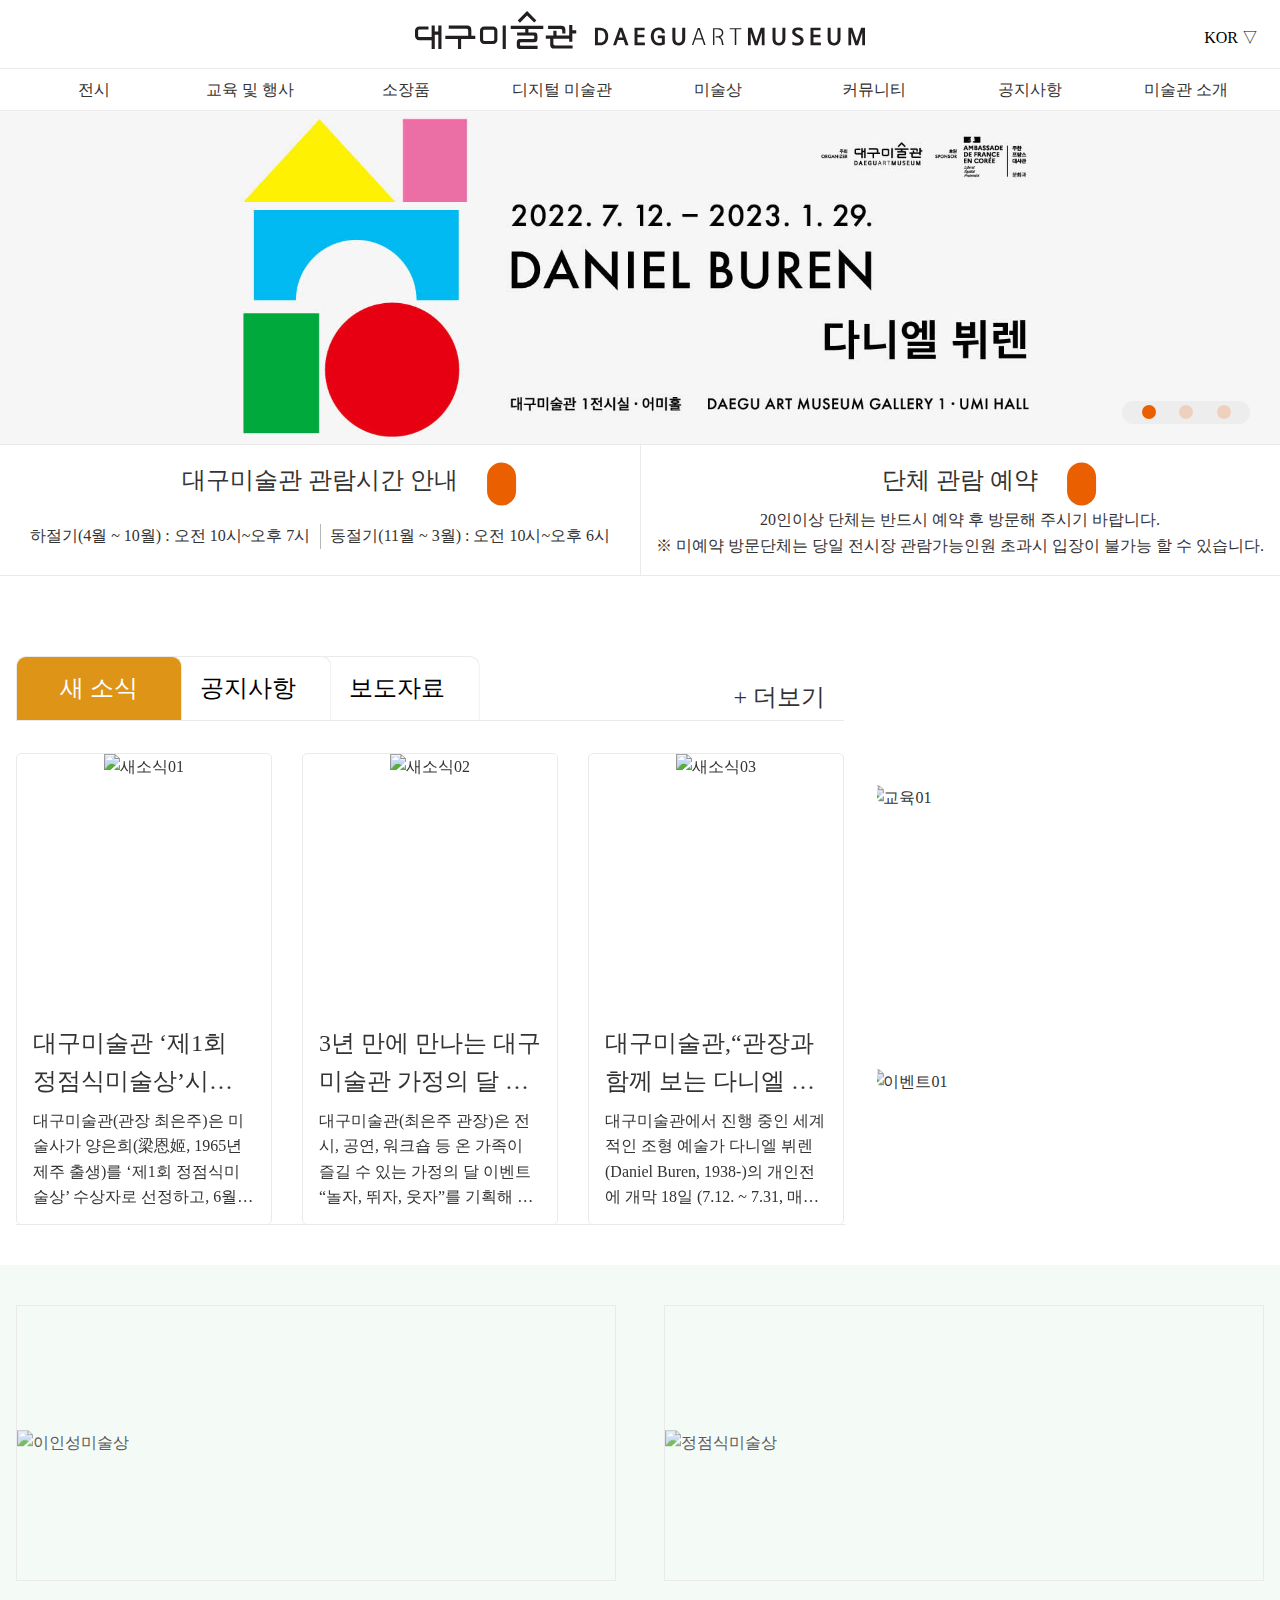
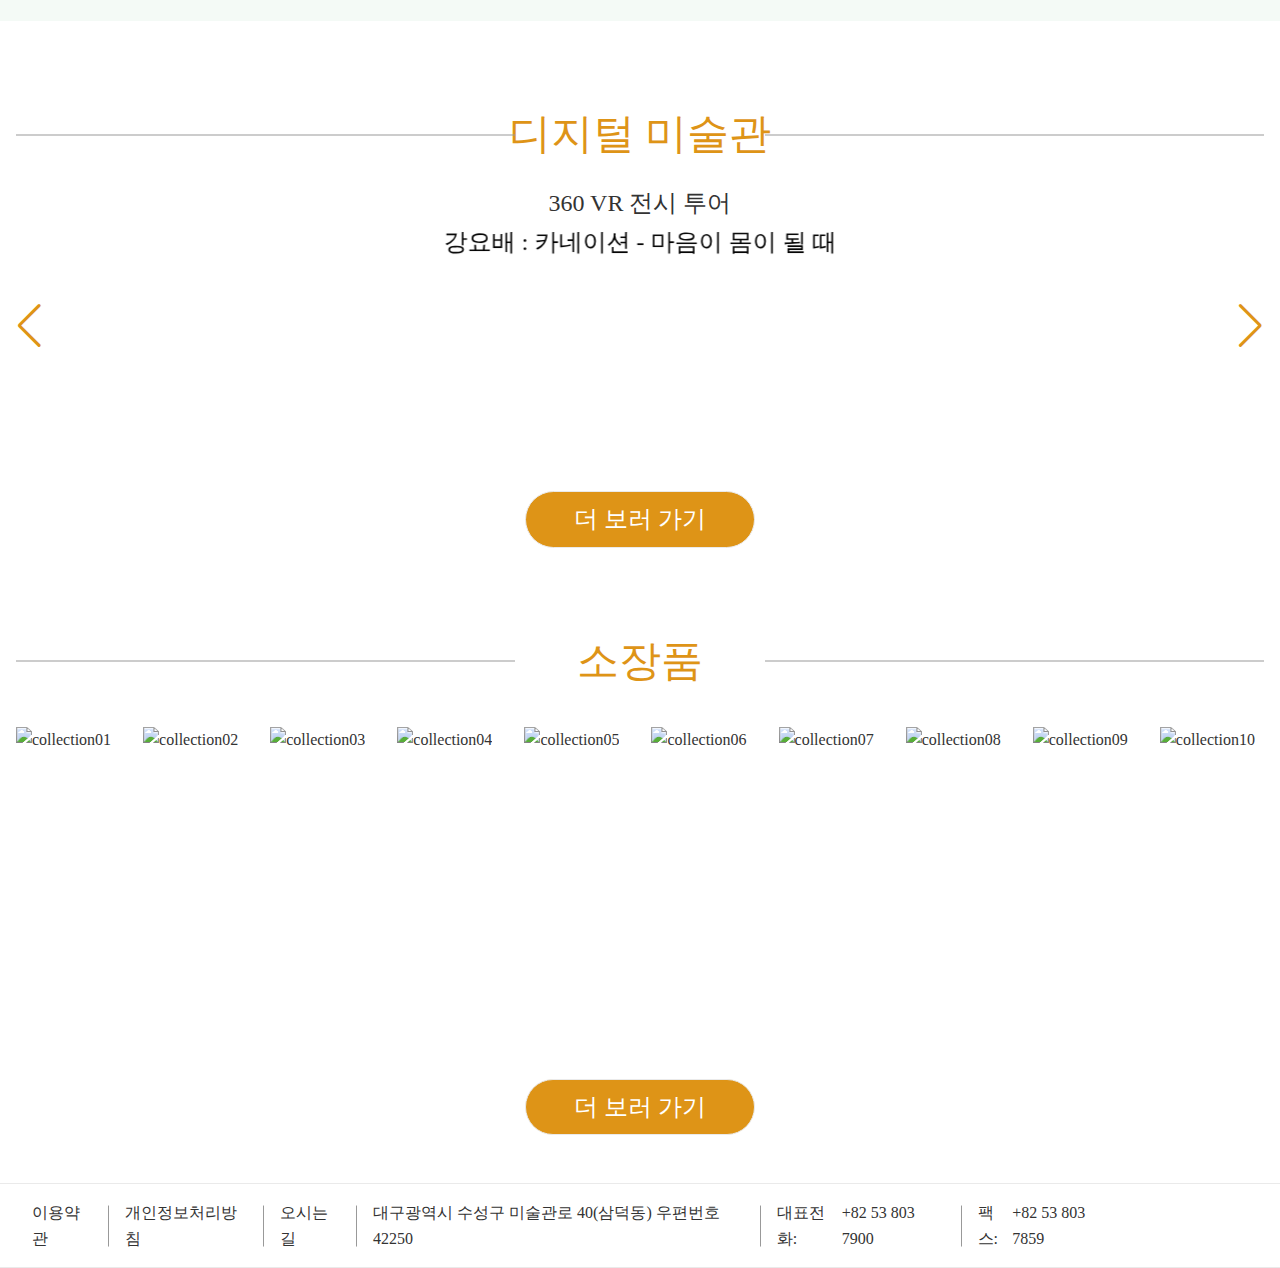
==== commit 942289e6: "22.11.25 수정본 PC버전 완성" ====
--- a/index.html
+++ b/index.html
@@ -174,38 +174,48 @@
                   <div class="news_img">
                     <img src="./img/새소식01.jpg" alt="새소식01" />
                   </div>
-                  <p class="news_title">대구미술관 ‘제1회 정점식미술상’시상식 성황리 개최</p>
-                  <p class="news_desc">
-                    대구미술관(관장 최은주)은 미술사가 양은희(梁恩姬, 1965년 제주 출생)를 ‘제1회 정점식미술상’ 수상자로 선정하고, 6월 15일(수) 오후
-                    5시, 대구미술관 강당에서 시상식을 가졌다.
-                  </p>
+                  <div class="text">
+                    <p class="news_title">대구미술관 ‘제1회 정점식미술상’시상식 성황리 개최</p>
+                    <p class="news_desc">
+                      대구미술관(관장 최은주)은 미술사가 양은희(梁恩姬, 1965년 제주 출생)를 ‘제1회 정점식미술상’ 수상자로 선정하고, 6월 15일(수) 오후
+                      5시, 대구미술관 강당에서 시상식을 가졌다.
+                    </p>
+                  </div>
+                  <a href="#" title="자세히보기"></a>
                 </li>
                 <li class="swiper-slide">
                   <div class="news_img">
                     <img src="./img/새소식02.jpg" alt="새소식02" />
                   </div>
-                  <p class="news_title">3년 만에 만나는 대구미술관 가정의 달 행사“놀자, 뛰자, 웃자.”</p>
-                  <p class="news_desc">
-                    대구미술관(최은주 관장)은 전시, 공연, 워크숍 등 온 가족이 즐길 수 있는 가정의 달 이벤트 “놀자, 뛰자, 웃자”를 기획해 5월
-                    3일(화)부터 15일(일)까지 대구미술관 어미홀 및 외부 수변공간에서 선보였다.
-                  </p>
+                  <div class="text">
+                    <p class="news_title">3년 만에 만나는 대구미술관 가정의 달 행사“놀자, 뛰자, 웃자.”</p>
+                    <p class="news_desc">
+                      대구미술관(최은주 관장)은 전시, 공연, 워크숍 등 온 가족이 즐길 수 있는 가정의 달 이벤트 “놀자, 뛰자, 웃자”를 기획해 5월
+                      3일(화)부터 15일(일)까지 대구미술관 어미홀 및 외부 수변공간에서 선보였다.
+                    </p>
+                  </div>
+                  <a href="#" title="자세히보기"></a>
                 </li>
                 <li class="swiper-slide">
                   <div class="news_img">
                     <img src="./img/새소식03.jpg" alt="새소식03" />
                   </div>
-                  <p class="news_title">대구미술관,“관장과 함께 보는 다니엘 뷔렌展”</p>
-                  <p class="news_desc">
-                    대구미술관에서 진행 중인 세계적인 조형 예술가 다니엘 뷔렌 (Daniel Buren, 1938-)의 개인전에 개막 18일 (7.12. ~ 7.31, 매주 월요일
-                    휴관) 20,841명의 관람객이 다녀가는 등 초반부터 관심이 뜨겁다.
-                  </p>
+                  <div class="text">
+                    <p class="news_title">대구미술관,“관장과 함께 보는 다니엘 뷔렌展”</p>
+                    <p class="news_desc">
+                      대구미술관에서 진행 중인 세계적인 조형 예술가 다니엘 뷔렌 (Daniel Buren, 1938-)의 개인전에 개막 18일 (7.12. ~ 7.31, 매주 월요일
+                      휴관) 20,841명의 관람객이 다녀가는 등 초반부터 관심이 뜨겁다.
+                    </p>
+                  </div>
+                  <a href="#" title="자세히보기"></a>
                 </li>
               </ul>
               <div class="swiper-button-next news_next"></div>
               <div class="swiper-button-prev news_prev"></div>
-              <a href="#">&#43; 더보기</a>
             </article>
-          </div>
+            <a href="#1">&#43; 더보기</a>
+          </div>
+          <!-- Swiper -->
           <div class="notice_wrap">
             <article class="swiper notice_list">
               <h3 hidden>공지사항</h3>
@@ -214,38 +224,50 @@
                   <div class="notice_img">
                     <img src="./img/공지사항01.jpg" alt="공지사항01" />
                   </div>
-                  <p class="notice_title">도슨트 전시해설 안내(11.8.~12.31.)</p>
-                  <p class="notice_desc">
-                    <span>작품 감상의 편의제공을 위하여 도슨트 전시해설 프로그램을 다음과 같이 운영하오니많은 관심과 참여를 바랍니다.</span>
-                    <span>운영일정 : 평일 및 주말 1일 3회(11시, 14시, 16시), 회차별 50분정도 ※ 휴관일 제외</span>
-                  </p>
+                  <div class="text">
+                    <p class="notice_title">도슨트 전시해설 안내(11.8.~12.31.)</p>
+                    <p class="notice_desc">
+                      <span>작품 감상의 편의제공을 위하여 도슨트 전시해설 프로그램을 다음과 같이 운영하오니많은 관심과 참여를 바랍니다.</span>
+                      <span>운영일정 : 평일 및 주말 1일 3회(11시, 14시, 16시), 회차별 50분정도 <br />※ 휴관일 제외</span>
+                    </p>
+                  </div>
+                  <a href="#" title="자세히보기"></a>
                 </li>
                 <li class="swiper-slide">
                   <div class="notice_img">
                     <img src="./img/공지사항02.jpg" alt="공지사항02" />
                   </div>
-                  <p class="notice_title">대구미술관 동절기 운영시간 안내(11월~3월)</p>
-                  <p class="notice_desc">
-                    <span>11월 1일부터 대구미술관 운영시간이 변경됩니다. 동절기인 11월 ~ 다음해 3월까지는 오전 10시 ~ 오후 6시까지 개관합니다.</span>
-                    <span>아울러 매주 월요일은 휴관일입니다. ※ 월요일이 공휴일일 경우 그 다음 평일이 휴관일입니다.</span>
-                  </p>
+                  <div class="text">
+                    <p class="notice_title">대구미술관 동절기 운영시간 안내(11월~3월)</p>
+                    <p class="notice_desc">
+                      <span
+                        >11월 1일부터 대구미술관 운영시간이 변경됩니다. 동절기인 11월 ~ 다음해 3월까지는 오전 10시 ~ 오후 6시까지 개관합니다.</span
+                      >
+                      <span>아울러 매주 월요일은 휴관일입니다.<br />※ 월요일이 공휴일일 경우 그 다음 평일이 휴관일입니다.</span>
+                    </p>
+                  </div>
+                  <a href="#" title="자세히보기"></a>
                 </li>
                 <li class="swiper-slide">
                   <div class="notice_img">
                     <img src="./img/공지사항03.jpg" alt="공지사항03" />
                   </div>
-                  <p class="notice_title">10월 9일 한글날 정상개관 및 대체휴관 안내</p>
-                  <p class="notice_desc">
-                    <span>대구미술관은 10월 9일(일) 한글날, 10월 10일(월) 대체휴무일 모두 정상 개관합니다.</span>
-                    <span>10월 11일(화)은 미술관 운영 방침에 따라 대체 휴관하오니 참고바랍니다. </span>
-                  </p>
+                  <div class="text">
+                    <p class="notice_title">10월 9일 한글날 정상개관 및 대체휴관 안내</p>
+                    <p class="notice_desc">
+                      <span>대구미술관은 10월 9일(일) 한글날, 10월 10일(월) 대체휴무일 모두 정상 개관합니다.</span>
+                      <span>10월 11일(화)은 미술관 운영 방침에 따라 대체 휴관하오니 참고바랍니다. </span>
+                    </p>
+                  </div>
+                  <a href="#" title="자세히보기"></a>
                 </li>
               </ul>
               <div class="swiper-button-next notice_next"></div>
               <div class="swiper-button-prev notice_prev"></div>
-              <a href="#">&#43; 더보기</a>
             </article>
-          </div>
+            <a href="#2">&#43; 더보기</a>
+          </div>
+          <!-- Swiper -->
           <div class="media_wrap">
             <article class="swiper media_list">
               <h3 hidden>보도자료</h3>
@@ -254,77 +276,92 @@
                   <div class="media_img">
                     <img src="./img/보도자료01.jpg" alt="보도자료01" />
                   </div>
-                  <p class="media_title">대구미술관, 이교준 작가와 함께 하는‘아티스트 토크’</p>
-                  <p class="media_desc">
-                    대구미술관(관장 최은주)은 8월 11일(목) 오후 4시, ‘이교준의 라티오(Ratio)’ 참여 작가인 이교준(1955년, 대구 출생)을 초청해 작품세계,
-                    전시 소개, 작품 제작 과정 등을 직접 들어볼 수 있는 ‘작가와의 대화’를 실시한다.
-                  </p>
+                  <div class="text">
+                    <p class="media_title">2022년 대구미술관 소장품 수집, 4월 8일까지 접수</p>
+                    <p class="media_desc">
+                      대구미술관(관장 최은주)은 대구미술관의 정체성에 부합하고 미술사적 가치가높은 작품 수집을 위해 2022년 대구미술관 소장품 수집
+                      계획을 공고하고, 4월8일(금)까지 접수 받는다.
+                    </p>
+                  </div>
+                  <a href="#" title="자세히보기"></a>
                 </li>
                 <li class="swiper-slide">
                   <div class="media_img">
                     <img src="./img/보도자료02.jpg" alt="보도자료02" />
                   </div>
-                  <p class="media_title">2023 다티스트(DArtist) 수상자, 김영진(1946) 작가</p>
-                  <p class="media_desc">
-                    대구미술관(관장 최은주)은 다티스트 심사위원회 개최 결과, 김영진(1946)을 2023년 다티스트 작가로 선정하고, 이듬해 대구미술관에서
-                    개인전을 개최한다.
-                  </p>
+                  <div class="text">
+                    <p class="media_title">2023 다티스트(DArtist) 수상자, 김영진(1946) 작가</p>
+                    <p class="media_desc">
+                      대구미술관(관장 최은주)은 다티스트 심사위원회 개최 결과, 김영진(1946)을 2023년 다티스트 작가로 선정하고, 이듬해 대구미술관에서
+                      개인전을 개최한다.
+                    </p>
+                  </div>
+                  <a href="#" title="자세히보기"></a>
                 </li>
                 <li class="swiper-slide">
                   <div class="media_img">
                     <img src="./img/보도자료03.jpg" alt="보도자료03" />
                   </div>
-                  <p class="media_title">세계적 조형 예술가 다니엘 뷔렌, 대구에!</p>
-                  <p class="media_desc">
-                    대구미술관(관장 최은주)은 7월 12일(화)부터 2023년 1월 29일(일)까지 프랑스 출신의 세계적인 조형 예술가 다니엘 뷔렌 (Daniel Buren,
-                    1938-)의개인전을 대구미술관 1전시실과 어미홀에서 개최한다.
-                  </p>
+                  <div class="text">
+                    <p class="media_title">세계적 조형 예술가 다니엘 뷔렌, 대구에!</p>
+                    <p class="media_desc">
+                      대구미술관(관장 최은주)은 7월 12일(화)부터 2023년 1월 29일(일)까지 프랑스 출신의 세계적인 조형 예술가 다니엘 뷔렌 (Daniel Buren,
+                      1938-)의개인전을 대구미술관 1전시실과 어미홀에서 개최한다.
+                    </p>
+                  </div>
+                  <a href="#" title="자세히보기"></a>
                 </li>
               </ul>
               <div class="swiper-button-next media_next"></div>
               <div class="swiper-button-prev media_prev"></div>
-              <a href="#">&#43; 더보기</a>
             </article>
+            <a href="#3">&#43; 더보기</a>
           </div>
         </div>
       </article>
       <article class="side_banner">
         <h2 hidden>사이드배너</h2>
-        <div class="edu_banner">
-          <img src="./img/edu01.jpg" alt="교육01" />
-        </div>
-        <div class="event_banner">
-          <img src="./img/event01.jpg" alt="이벤트01" />
-        </div>
+        <div class="edu_banner"><img src="./img/edu01.jpg" alt="교육01" /></div>
+        <div class="event_banner"><img src="./img/event01.jpg" alt="이벤트01" /></div>
       </article>
     </section>
 
     <section class="sec3">
       <article class="mw">
         <h2 hidden>미술상</h2>
-        <div><img src="./img/art_prize01.jpg" alt="이인성미술상" /></div>
-        <div><img src="./img/art_prize02.jpg" alt="정점식미술상" /></div>
+        <div>
+          <a href="#"><img src="./img/art_prize01.jpg" alt="이인성미술상" /></a>
+        </div>
+        <div>
+          <a href="#"><img src="./img/art_prize02.jpg" alt="정점식미술상" /></a>
+        </div>
       </article>
     </section>
 
     <section class="sec4 mw">
-      <h2>디지털 미술관</h2>
-      <strong>360 VR 전시 투어</strong>
       <div class="video_desc">
-        <p>디지털 가상체험관 〈몰입〉 VR - 서병오 ‘마음을 담은 풍경'</p>
-        <p>강요배 : 카네이션 - 마음이 몸이 될 때</p>
-        <p>대구포럼 : 시를 위한 놀이터</p>
-      </div>
-      <div class="swiper digital_museum_slide">
-        <ul class="swiper-wrapper">
-          <li class="swiper-slide">동영상_1</li>
-          <li class="swiper-slide">동영상_2</li>
-          <li class="swiper-slide">동영상_3</li>
-        </ul>
+        <h2>디지털 미술관</h2>
+        <strong>360 VR 전시 투어</strong>
+      </div>
+      <div class="video_wrap">
+        <div class="swiper digital_museum_slide">
+          <ul class="swiper-wrapper">
+            <li class="swiper-slide">
+              <p>디지털 가상체험관 〈몰입〉 VR - 서병오 ‘마음을 담은 풍경'</p>
+              <video loop src="./img/vr01.mp4" muted poster="./img/VR01.jpg"></video>
+            </li>
+            <li class="swiper-slide">
+              <p>강요배 : 카네이션 - 마음이 몸이 될 때</p>
+              <video loop src="./img/vr02.mp4" muted poster="./img/VR02.jpg"></video>
+            </li>
+            <li class="swiper-slide">
+              <p>대구포럼 : 시를 위한 놀이터</p>
+              <video loop src="./img/vr03.mp4" muted poster="./img/VR03.jpg"></video>
+            </li>
+          </ul>
+        </div>
         <div class="swiper-button-next digital_museum_next"></div>
         <div class="swiper-button-prev digital_museum_prev"></div>
-        <!-- 네비게이션이 안될 경우 pg로 변경할 것 -->
-        <!-- <div class="swiper-pagination"></div> -->
       </div>
       <a href="#">더 보러 가기</a>
     </section>
@@ -332,22 +369,67 @@
     <section class="sec5">
       <h2 class="mw">소장품</h2>
       <!-- 소장품 flow 기능 -->
-      <ul class="collection">
-        <li><img src="./img/collection/collect01.jpg" alt="collection01" /></li>
-        <li><img src="./img/collection/collect02.jpg" alt="collection02" /></li>
-        <li><img src="./img/collection/collect03.jpg" alt="collection03" /></li>
-        <li><img src="./img/collection/collect04.jpg" alt="collection04" /></li>
-        <li><img src="./img/collection/collect05.jpg" alt="collection05" /></li>
-        <li><img src="./img/collection/collect06.jpg" alt="collection06" /></li>
-        <li><img src="./img/collection/collect07.jpg" alt="collection07" /></li>
-        <li><img src="./img/collection/collect08.jpg" alt="collection08" /></li>
-        <li><img src="./img/collection/collect09.jpg" alt="collection09" /></li>
-        <li><img src="./img/collection/collect10.jpg" alt="collection10" /></li>
-        <li><img src="./img/collection/collect11.jpg" alt="collection11" /></li>
-        <li><img src="./img/collection/collect12.jpg" alt="collection12" /></li>
-        <li><img src="./img/collection/collect13.jpg" alt="collection13" /></li>
-        <li><img src="./img/collection/collect14.jpg" alt="collection14" /></li>
-      </ul>
+      <div>
+        <ul class="collection">
+          <li>
+            <a href="#"><img src="./img/collection/collect01.jpg" alt="collection01" /></a>
+          </li>
+          <li>
+            <a href="#"><img src="./img/collection/collect02.jpg" alt="collection02" /></a>
+          </li>
+          <li>
+            <a href="#"><img src="./img/collection/collect03.jpg" alt="collection03" /></a>
+          </li>
+          <li>
+            <a href="#"><img src="./img/collection/collect04.jpg" alt="collection04" /></a>
+          </li>
+          <li>
+            <a href="#"><img src="./img/collection/collect05.jpg" alt="collection05" /></a>
+          </li>
+          <li>
+            <a href="#"><img src="./img/collection/collect06.jpg" alt="collection06" /></a>
+          </li>
+          <li>
+            <a href="#"><img src="./img/collection/collect07.jpg" alt="collection07" /></a>
+          </li>
+          <li>
+            <a href="#"><img src="./img/collection/collect08.jpg" alt="collection08" /></a>
+          </li>
+          <li>
+            <a href="#"><img src="./img/collection/collect09.jpg" alt="collection09" /></a>
+          </li>
+          <li>
+            <a href="#"><img src="./img/collection/collect10.jpg" alt="collection10" /></a>
+          </li>
+          <li>
+            <a href="#"><img src="./img/collection/collect11.jpg" alt="collection11" /></a>
+          </li>
+          <li>
+            <a href="#"><img src="./img/collection/collect12.jpg" alt="collection12" /></a>
+          </li>
+          <li>
+            <a href="#"><img src="./img/collection/collect13.jpg" alt="collection13" /></a>
+          </li>
+          <li>
+            <a href="#"><img src="./img/collection/collect14.jpg" alt="collection14" /></a>
+          </li>
+          <li>
+            <a href="#"><img src="./img/collection/collect15.jpg" alt="collection15" /></a>
+          </li>
+          <li>
+            <a href="#"><img src="./img/collection/collect16.jpg" alt="collection16" /></a>
+          </li>
+          <li>
+            <a href="#"><img src="./img/collection/collect17.jpg" alt="collection17" /></a>
+          </li>
+          <li>
+            <a href="#"><img src="./img/collection/collect18.jpg" alt="collection18" /></a>
+          </li>
+          <li>
+            <a href="#"><img src="./img/collection/collect19.jpg" alt="collection19" /></a>
+          </li>
+        </ul>
+      </div>
       <a href="#">더 보러 가기</a>
     </section>
 
@@ -366,9 +448,15 @@
           </address>
         </div>
         <div class="sns_icon">
-          <p><i class="fa-brands fa-square-twitter"></i></p>
-          <p><i class="fa-brands fa-square-facebook"></i></p>
-          <p><i class="fa-brands fa-square-instagram"></i></p>
+          <p>
+            <a href="#"><i class="fa-brands fa-square-twitter"></i></a>
+          </p>
+          <p>
+            <a href="#"><i class="fa-brands fa-square-facebook"></i></a>
+          </p>
+          <p>
+            <a href="#"><i class="fa-brands fa-square-instagram"></i></a>
+          </p>
         </div>
       </div>
     </footer>
--- a/CSS/common.css
+++ b/CSS/common.css
@@ -4,7 +4,7 @@
 @font-face {
   font-family: "NanumSquareNeo-Variable";
   src: url("https://cdn.jsdelivr.net/gh/projectnoonnu/noonfonts_11-01@1.0/NanumSquareNeo-Variable.woff2") format("woff2");
-  font-weight: normal;
+  font-weight: 300;
   font-style: normal;
 }
 /* 프리텐다드 */
@@ -23,7 +23,7 @@
   --font_size_H2_32pt: 32px;
   --font_size_H3_24pt: 24px;
   --font_size_H4_16pt: 16px;
-  --font_size_b1_24pt: 16px;
+  --font_size_b1_24pt: 24px;
   --font_size_b2_16pt: 16px;
   --color_main_01: #ea6001;
   --color_main_02: #de9417;
@@ -104,6 +104,11 @@
   background-color: var(--color_light_gray);
 }
 
+.hd_top .lang li a {
+  width: 100%;
+  text-align: center;
+}
+
 .hd_bottom {
   border: 1px solid var(--color_light_gray);
   border-left: none;
@@ -365,12 +370,54 @@
 
 .sec2 {
   margin-top: 5rem;
-  display: flex;
+  margin-bottom: 2.5rem;
+  display: flex;
+  /* border: 1px solid green; */
+  position: relative;
+}
+
+.sec2::after {
+  content: "";
+  position: absolute;
+  bottom: 0;
+  width: calc(69% - 2rem);
+  height: 1px;
+  background-color: var(--color_light_gray);
 }
 
 .sec2 .tab_con {
-  width: 70%;
-  /* border: 1px solid green; */
+  width: 69%;
+  padding-right: 2rem;
+  /* border: 3px solid green; */
+}
+
+.sec2 .side_banner {
+  /* border: 3px solid gold; */
+  width: 31%;
+  display: flex;
+  flex-direction: column;
+  justify-content: center;
+  align-items: right;
+}
+
+.sec2 .side_banner div {
+  /* border: 2px solid black; */
+  width: 100%;
+  padding-top: 65%;
+  position: relative;
+  overflow: hidden;
+}
+
+.sec2 .side_banner div:first-of-type {
+  margin-bottom: 2rem;
+}
+
+.sec2 .side_banner img {
+  width: 105%;
+  position: absolute;
+  top: 50%;
+  left: 50%;
+  transform: translate(-50%, -50%);
 }
 
 .sec2 .tab_btns {
@@ -380,6 +427,7 @@
 
 .sec2 .tab_btns button {
   border: 1px solid var(--color_light_gray);
+  border-bottom: none;
   background-color: var(--color_white);
   cursor: pointer;
   width: 20%;
@@ -419,4 +467,437 @@
   display: block;
 }
 
+.sec2 .card_con > div {
+  position: relative;
+}
+
+.sec2 .card_con > div > a {
+  position: absolute;
+  top: 0;
+  right: 20px;
+  transform: translateY(-110%);
+  font-size: var(--font_size_H3_24pt);
+  font-family: var(--font_NanumSquareNeo);
+}
+
+.sec2 .card_con article {
+  border-top: 1px solid var(--color_light_gray);
+}
+
+/* 슬라이드 */
+.sec2 .card_con > div li {
+  border: 1px solid var(--color_light_gray);
+  border-radius: 5px;
+  margin-top: 2rem;
+  overflow: hidden;
+}
+
+/* 3번째 슬라이드 오른쪽 border가 overflow 되는걸 막기 위한 padding */
+.sec2 .card_con > div {
+  padding-right: 1px;
+}
+
+/* 슬라이드 안의 이미지를 감싸는 div */
+.sec2 .card_con > div li > div:first-of-type {
+  /* border: 3px solid gray; */
+  width: 100%;
+  padding-top: 100%;
+  position: relative;
+}
+
+/* 카드에 호버시 이미지 확대 효과를 위해 oveflow */
+.sec2 .card_con > div li > div:first-child {
+  overflow: hidden;
+}
+
+.sec2 .card_con > div li > div img {
+  position: absolute;
+  height: 100%;
+  top: 50%;
+  left: 50%;
+  transform: translate(-50%, -50%);
+  transition: var(--speed_03);
+}
+
+.sec2 .card_con > div li:hover img {
+  transform: translate(-50%, -50%) scale(1.05);
+}
+
+.sec2 .card_con .text {
+  padding: 1rem;
+}
+
+.sec2 .card_con .text p:first-child {
+  font-size: var(--font_size_H3_24pt);
+  font-family: var(--font_NanumSquareNeo);
+  display: -webkit-box;
+  word-wrap: break-word;
+  -webkit-line-clamp: 2;
+  -webkit-box-orient: vertical;
+  overflow: hidden;
+  text-overflow: ellipsis;
+  height: 76px;
+}
+
+.sec2 .card_con .text p:last-child {
+  /* border: 1px solid black; */
+  font-size: var(--font_size_b2_16pt);
+  font-family: var(--font_Pretendard);
+  padding: 0.5rem 0;
+  display: -webkit-box;
+  word-wrap: break-word;
+  -webkit-line-clamp: 4;
+  -webkit-box-orient: vertical;
+  overflow: hidden;
+  text-overflow: ellipsis;
+  height: 108px;
+}
+
+.sec2 .card_con > div li > a {
+  /* border: 1px solid red; */
+  position: absolute;
+  top: 0;
+  left: 0;
+  bottom: 0;
+  right: 0;
+}
+
 /* sec2 end */
+/* sec3 start */
+
+.sec3 {
+  background-color: var(--color_main_03);
+  padding: 2.5rem 0;
+}
+
+.sec3 article {
+  display: flex;
+  justify-content: space-between;
+}
+
+.sec3 article div {
+  border: 1px solid var(--color_light_gray);
+  flex: 1;
+  position: relative;
+  padding-top: 22%;
+  overflow: hidden;
+}
+
+.sec3 article div:first-of-type {
+  margin-right: 3rem;
+}
+
+.sec3 article div img {
+  width: 100%;
+  position: absolute;
+  top: 50%;
+  left: 50%;
+  transform: translate(-50%, -50%);
+  opacity: 0.8;
+  transition: var(--speed_05);
+}
+/* 미술상 배너 마우스 호버시 줄 효과 고민해볼 것. opacity는 너무 흐릿해서 별로일것 같음 */
+.sec3 article div:hover img {
+  opacity: 1;
+}
+
+/* sec3 end */
+/* sec4 start */
+
+.sec4 {
+  margin-top: 5rem;
+  margin-bottom: 5rem;
+  text-align: center;
+}
+
+.sec4 .video_desc h2 {
+  font-size: var(--font_size_H1_42pt);
+  font-family: var(--font_NanumSquareNeo);
+  color: var(--color_main_02);
+  margin-bottom: 1rem;
+  position: relative;
+}
+
+.sec4 .video_desc h2::before,
+.sec4 .video_desc h2::after {
+  content: "";
+  position: absolute;
+  top: 50%;
+  transform: translateY(-50%);
+  width: 40%;
+  height: 1px;
+  background-color: var(--color_dark_gray);
+}
+
+.sec4 .video_desc h2::before {
+  left: 0;
+}
+
+.sec4 .video_desc h2::after {
+  right: 0;
+}
+
+.sec4 .video_desc strong {
+  font-size: var(--font_size_b1_24pt);
+  font-family: var(--font_Pretendard);
+}
+
+.sec4 .video_wrap {
+  position: relative;
+}
+
+.sec4 .digital_museum_slide {
+  width: 80%;
+}
+
+/* video slide */
+.sec4 .digital_museum_slide li {
+  display: flex;
+  flex-direction: column;
+  justify-content: center;
+  align-items: center;
+}
+
+.sec4 .digital_museum_slide li p {
+  font-size: var(--font_size_b1_24pt);
+  font-family: var(--font_Pretendard);
+  color: black;
+  opacity: 0;
+  padding-bottom: 2rem;
+}
+
+.sec4 .digital_museum_slide li.swiper-slide-active p {
+  opacity: 1;
+}
+
+.sec4 .digital_museum_slide video {
+  width: 80%;
+}
+
+.sec4 .digital_museum_next,
+.sec4 .digital_museum_prev {
+  position: absolute;
+  top: 57%;
+  bottom: auto;
+  transform: translateY(-50%);
+  color: var(--color_main_02);
+}
+
+.sec4 .digital_museum_next {
+  left: auto;
+  right: 0;
+}
+
+.sec4 .digital_museum_prev {
+  right: auto;
+  left: 0;
+}
+
+.sec4 > a {
+  margin-top: 3rem;
+  display: inline-block;
+  padding: 0.5rem 3rem;
+  font-size: var(--font_size_H3_24pt);
+  font-family: var(--font_NanumSquareNeo);
+  color: var(--color_white);
+  background-color: var(--color_main_02);
+  border: 1px solid var(--color_light_gray);
+  border-radius: 999px;
+  transition: var(--speed_03);
+}
+
+.sec4 > a:hover {
+  background-color: var(--color_main_01);
+}
+
+/* sec4 end */
+/* sec5 start */
+
+.sec5 {
+  text-align: center;
+}
+
+.sec5 h2 {
+  font-size: var(--font_size_H1_42pt);
+  font-family: var(--font_NanumSquareNeo);
+  color: var(--color_main_02);
+  /* margin-bottom: 2rem; */
+  position: relative;
+}
+
+.sec5 h2::before,
+.sec5 h2::after {
+  content: "";
+  position: absolute;
+  top: 50%;
+  transform: translateY(-50%);
+  width: 40%;
+  height: 1px;
+  background-color: var(--color_dark_gray);
+}
+
+.sec5 h2::before {
+  left: 0;
+}
+
+.sec5 h2::after {
+  right: 0;
+}
+
+.sec5 > div {
+  /* border: 1px solid red; */
+  position: relative;
+  padding-top: 30%;
+  top: 0;
+  left: 0;
+  overflow: hidden;
+}
+
+.sec5 .collection {
+  display: flex;
+  width: 350%;
+  position: absolute;
+  top: 0;
+  left: 0;
+  animation: collect 90s 1s linear infinite;
+}
+
+.sec5 .collection:hover {
+  animation-play-state: paused;
+}
+
+.sec5 .collection li {
+  /* border: 3px solid red; */
+  padding: 2rem 0;
+}
+
+.sec5 .collection li img {
+  width: 100%;
+  /* border: 1px solid var(--color_dark_gray); */
+  transition: var(--speed_05);
+  padding: 0 1rem;
+}
+
+.sec5 .collection li img:hover {
+  transform: scale(1.05);
+}
+
+/* 소장품 애니메이션 */
+@keyframes collect {
+  0% {
+    left: 0;
+  }
+  40% {
+    left: -250%;
+  }
+  50% {
+    left: -250%;
+  }
+  90% {
+    left: 0;
+  }
+  100% {
+    left: 0;
+  }
+}
+
+.sec5 > a {
+  display: inline-block;
+  padding: 0.5rem 3rem;
+  font-size: var(--font_size_H3_24pt);
+  font-family: var(--font_NanumSquareNeo);
+  color: var(--color_white);
+  background-color: var(--color_main_02);
+  border: 1px solid var(--color_light_gray);
+  border-radius: 999px;
+  transition: var(--speed_03);
+}
+
+.sec5 > a:hover {
+  background-color: var(--color_main_01);
+}
+
+/* sec5 end */
+/* footer start */
+
+footer {
+  border: 1px solid var(--color_light_gray);
+  border-left: none;
+  border-right: none;
+  margin-top: 3rem;
+  padding: 1rem 0;
+  font-size: var(--font_size_b2_16pt);
+  font-family: var(--font_Pretendard);
+}
+
+.footer_wrap {
+  /* border: 1px solid red; */
+  display: flex;
+  justify-content: space-between;
+  align-items: center;
+}
+
+.footer_left {
+  display: flex;
+}
+
+.footer_left > * {
+  padding: 0 1rem;
+  position: relative;
+}
+
+.footer_left > a::after {
+  content: "";
+  position: absolute;
+  top: 50%;
+  right: 0;
+  transform: translateY(-50%);
+  width: 1px;
+  height: 80%;
+  background-color: var(--color_dark_gray);
+}
+
+.footer_left address {
+  display: flex;
+}
+
+.footer_left address span {
+  padding-right: 2rem;
+  position: relative;
+}
+
+.footer_left address span::after {
+  content: "";
+  position: absolute;
+  top: 50%;
+  right: 1rem;
+  transform: translateY(-50%);
+  width: 1px;
+  height: 80%;
+  background-color: var(--color_dark_gray);
+}
+
+.footer_left address span:last-of-type:after {
+  display: none;
+}
+
+.footer_left address p::after {
+  content: "";
+  position: absolute;
+  top: 50%;
+  right: 0;
+  transform: translateY(-50%);
+  width: 1px;
+  height: 80%;
+  background-color: var(--color_dark_gray);
+}
+
+.sns_icon p {
+  /* border: 1px solid red; */
+  line-height: 1rem;
+  display: inline-block;
+  font-size: 2rem;
+  margin-left: 2rem;
+}
+
+/* footer end */
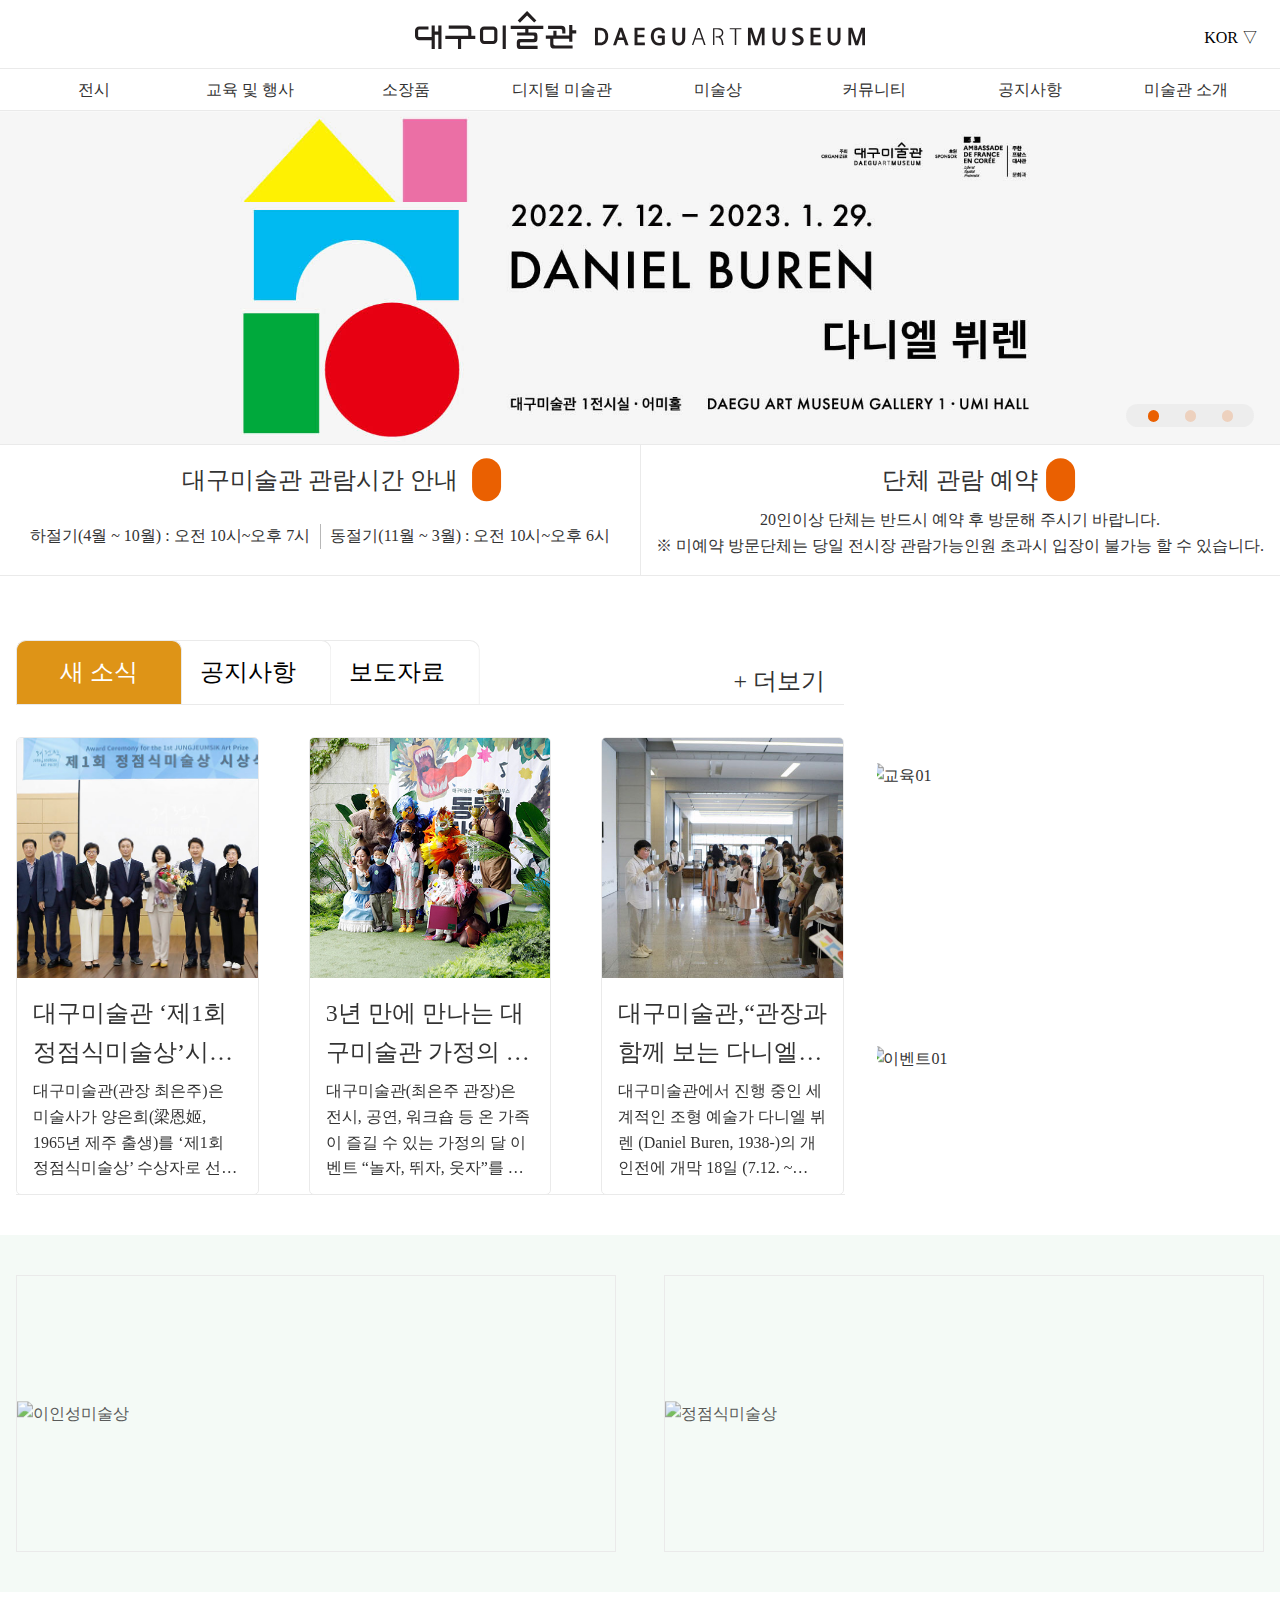
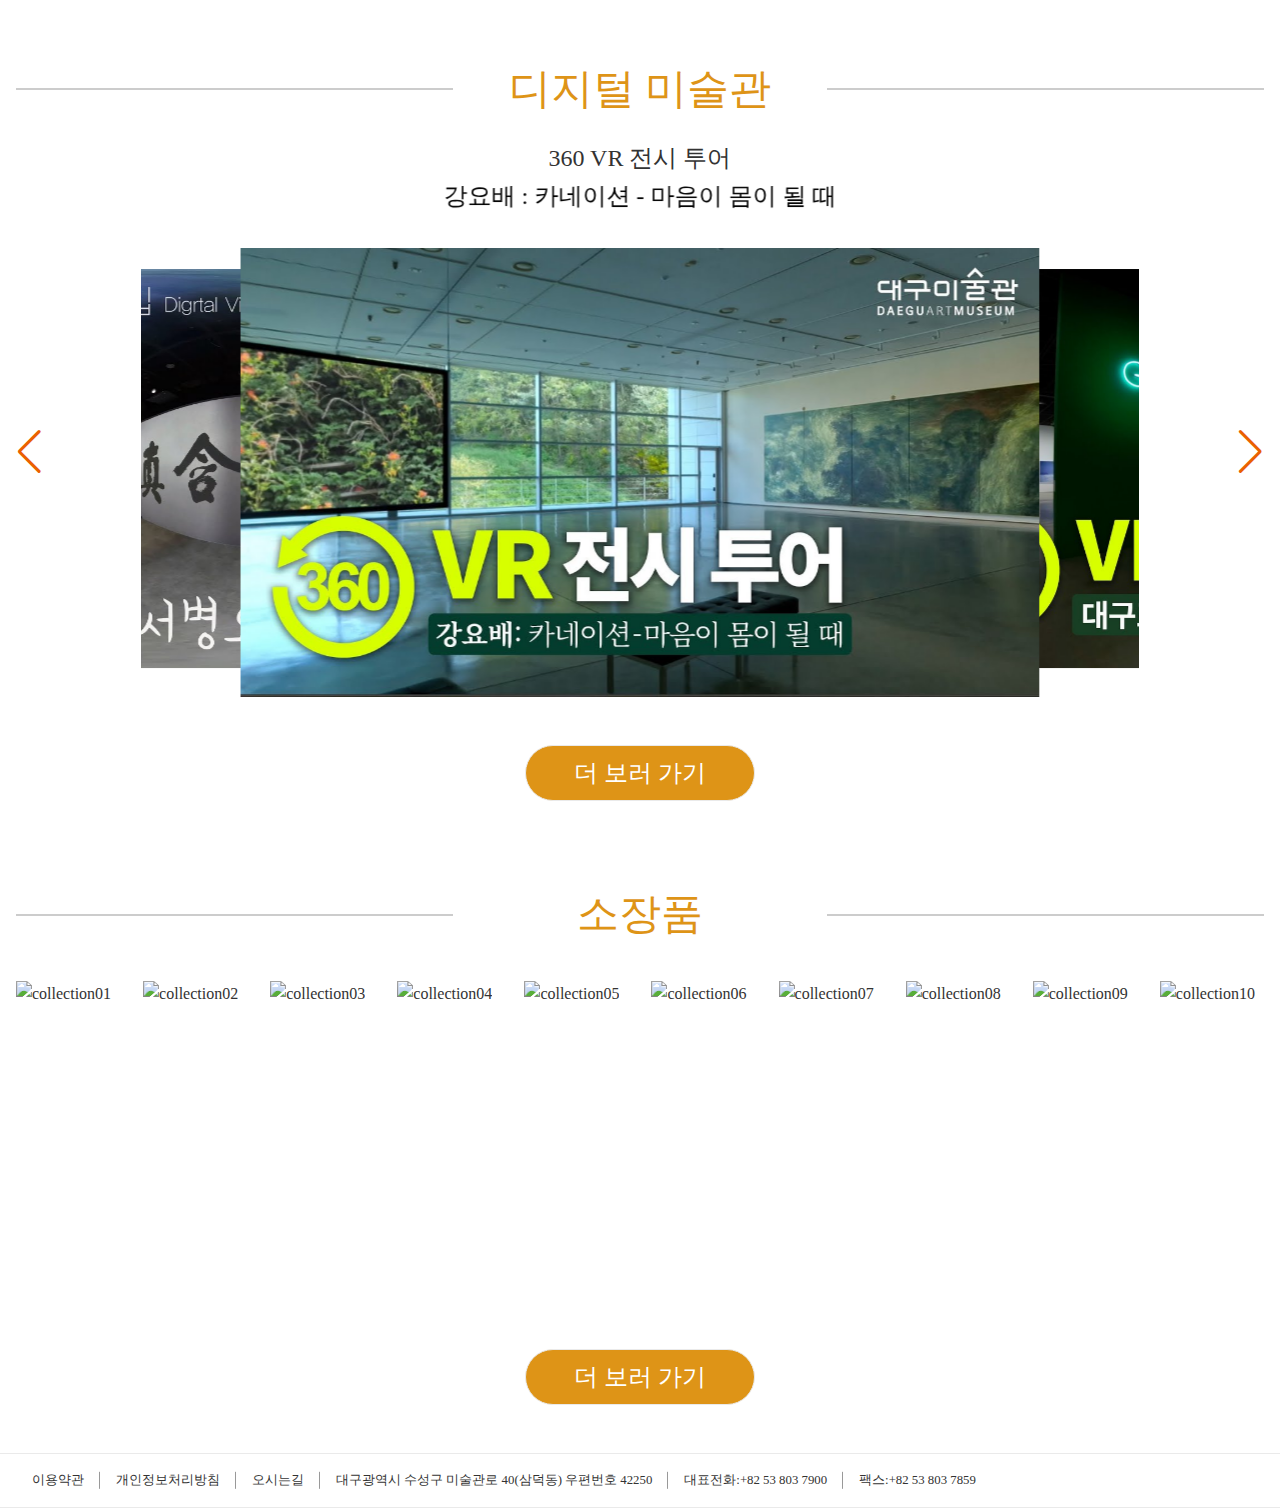
==== commit 1240f488: "22.11.28 반응형 80% 정도 완료, iframe 제거 후 video로 원상복구" ====
--- a/index.html
+++ b/index.html
@@ -27,29 +27,15 @@
     <script src="./JS/common.js" defer></script>
   </head>
   <body>
-    <header>
-      <div class="hd_top mw">
-        <div class="hd_logo">
-          <h1>
-            <a href="#" class="top_logo"><img src="./img/top_logo.svg" alt="logo" /></a>
-            <a href="#" class="m_top_logo"><img src="./img/m_top_logo.svg" alt="symbol" /></a>
-          </h1>
-        </div>
-        <div class="lang">
-          <button>KOR ▽</button>
-          <ul>
-            <li><a href="#">EN</a></li>
-            <li><a href="#">CN</a></li>
-            <li><a href="#">JP</a></li>
-          </ul>
-        </div>
-      </div>
-      <div class="hd_bottom">
+    <main>
+      <!-- 햄버거 버튼 메가메뉴 -->
+      <div class="mega_bg"></div>
+      <div class="hd_ham">
         <nav>
-          <ul class="gnb mw">
+          <ul class="ham_gnb">
             <li>
               <a href="">전시</a>
-              <ul class="sub">
+              <ul class="ham_sub">
                 <li><a href="#">현재전시</a></li>
                 <li><a href="#">지난전시</a></li>
                 <li><a href="#">예정전시</a></li>
@@ -57,7 +43,7 @@
             </li>
             <li>
               <a href="">교육 및 행사</a>
-              <ul class="sub">
+              <ul class="ham_sub">
                 <li><a href="#">렉쳐</a></li>
                 <li><a href="#">전시연계</a></li>
                 <li><a href="#">이벤트</a></li>
@@ -65,14 +51,14 @@
             </li>
             <li>
               <a href="">소장품</a>
-              <ul class="sub">
+              <ul class="ham_sub">
                 <li><a href="#">소장품 검색</a></li>
                 <li><a href="#">이건희 컬렉션</a></li>
               </ul>
             </li>
             <li>
               <a href="">디지털 미술관</a>
-              <ul class="sub">
+              <ul class="ham_sub">
                 <li><a href="#">디지털 미술관</a></li>
                 <li><a href="#">미술 정보 센터</a></li>
                 <li><a href="#">아카이브실</a></li>
@@ -83,14 +69,14 @@
             </li>
             <li>
               <a href="">미술상</a>
-              <ul class="sub">
+              <ul class="ham_sub">
                 <li><a href="#">이인성미술상</a></li>
                 <li><a href="#">정점식미술상</a></li>
               </ul>
             </li>
             <li>
               <a href="">커뮤니티</a>
-              <ul class="sub">
+              <ul class="ham_sub">
                 <li><a href="#">게시판</a></li>
                 <li><a href="#">관람후기</a></li>
                 <li><a href="#">네트워크</a></li>
@@ -98,7 +84,7 @@
             </li>
             <li>
               <a href="">공지사항</a>
-              <ul class="sub">
+              <ul class="ham_sub">
                 <li><a href="#">공지사항</a></li>
                 <li><a href="#">새 소식</a></li>
                 <li><a href="#">메일링 서비스</a></li>
@@ -107,7 +93,7 @@
             </li>
             <li>
               <a href="">미술관 소개</a>
-              <ul class="sub">
+              <ul class="ham_sub">
                 <li><a href="#">대구미술관</a></li>
                 <li><a href="#">관람안내</a></li>
                 <li><a href="#">오시는길</a></li>
@@ -118,347 +104,459 @@
             </li>
           </ul>
         </nav>
+        <div class="ham_lang">
+          <button>KOR △</button>
+          <ul>
+            <li><a href="#">EN</a></li>
+            <li><a href="#">CN</a></li>
+            <li><a href="#">JP</a></li>
+          </ul>
+        </div>
       </div>
-    </header>
-    <section class="sec1">
-      <!-- Swiper -->
-      <article class="swiper main_banner">
-        <div class="swiper-wrapper">
-          <div class="swiper-slide">
-            <a href="#"><img src="./img/main_01.jpg" alt="main01" /></a>
-          </div>
-          <div class="swiper-slide">
-            <a href="#"><img src="./img/main_02.jpg" alt="main02" /></a>
-          </div>
-          <div class="swiper-slide">
-            <a href="#"><img src="./img/main_03.jpg" alt="main03" /></a>
-          </div>
-        </div>
-        <div class="swiper-pagination main_banner_pg"></div>
-      </article>
-      <div class="guide">
-        <div class="open">
-          <strong>대구미술관 관람시간 안내</strong>
-          <p>
-            <span>하절기(4월 ~ 10월) : 오전 10시~오후 7시</span>
-            <span>동절기(11월 ~ 3월) : 오전 10시~오후 6시</span>
-          </p>
-          <a href="#" title="자세히보기"></a>
-        </div>
-        <div class="reservation">
-          <p>
-            <strong>단체 관람 예약</strong>
-            <span>20인이상 단체는 반드시 예약 후 방문해 주시기 바랍니다.</span>
-            <span>※ 미예약 방문단체는 당일 전시장 관람가능인원 초과시 입장이 불가능 할 수 있습니다.</span>
-          </p>
-          <a href="#" title="자세히보기"></a>
-        </div>
-      </div>
-    </section>
 
-    <section class="sec2 mw">
-      <article class="tab_con">
-        <h2 hidden>게시판</h2>
-        <div class="tab_btns">
-          <button class="on">새 소식</button>
-          <button>공지사항</button>
-          <button>보도자료</button>
-        </div>
-        <div class="card_con">
-          <!-- Swiper -->
-          <div class="news_wrap on">
-            <article class="swiper news_list">
-              <h3 hidden>새 소식</h3>
-              <ul class="swiper-wrapper">
-                <li class="swiper-slide">
-                  <div class="news_img">
-                    <img src="./img/새소식01.jpg" alt="새소식01" />
-                  </div>
-                  <div class="text">
-                    <p class="news_title">대구미술관 ‘제1회 정점식미술상’시상식 성황리 개최</p>
-                    <p class="news_desc">
-                      대구미술관(관장 최은주)은 미술사가 양은희(梁恩姬, 1965년 제주 출생)를 ‘제1회 정점식미술상’ 수상자로 선정하고, 6월 15일(수) 오후
-                      5시, 대구미술관 강당에서 시상식을 가졌다.
-                    </p>
-                  </div>
-                  <a href="#" title="자세히보기"></a>
-                </li>
-                <li class="swiper-slide">
-                  <div class="news_img">
-                    <img src="./img/새소식02.jpg" alt="새소식02" />
-                  </div>
-                  <div class="text">
-                    <p class="news_title">3년 만에 만나는 대구미술관 가정의 달 행사“놀자, 뛰자, 웃자.”</p>
-                    <p class="news_desc">
-                      대구미술관(최은주 관장)은 전시, 공연, 워크숍 등 온 가족이 즐길 수 있는 가정의 달 이벤트 “놀자, 뛰자, 웃자”를 기획해 5월
-                      3일(화)부터 15일(일)까지 대구미술관 어미홀 및 외부 수변공간에서 선보였다.
-                    </p>
-                  </div>
-                  <a href="#" title="자세히보기"></a>
-                </li>
-                <li class="swiper-slide">
-                  <div class="news_img">
-                    <img src="./img/새소식03.jpg" alt="새소식03" />
-                  </div>
-                  <div class="text">
-                    <p class="news_title">대구미술관,“관장과 함께 보는 다니엘 뷔렌展”</p>
-                    <p class="news_desc">
-                      대구미술관에서 진행 중인 세계적인 조형 예술가 다니엘 뷔렌 (Daniel Buren, 1938-)의 개인전에 개막 18일 (7.12. ~ 7.31, 매주 월요일
-                      휴관) 20,841명의 관람객이 다녀가는 등 초반부터 관심이 뜨겁다.
-                    </p>
-                  </div>
-                  <a href="#" title="자세히보기"></a>
-                </li>
-              </ul>
-              <div class="swiper-button-next news_next"></div>
-              <div class="swiper-button-prev news_prev"></div>
-            </article>
-            <a href="#1">&#43; 더보기</a>
-          </div>
-          <!-- Swiper -->
-          <div class="notice_wrap">
-            <article class="swiper notice_list">
-              <h3 hidden>공지사항</h3>
-              <ul class="swiper-wrapper">
-                <li class="swiper-slide">
-                  <div class="notice_img">
-                    <img src="./img/공지사항01.jpg" alt="공지사항01" />
-                  </div>
-                  <div class="text">
-                    <p class="notice_title">도슨트 전시해설 안내(11.8.~12.31.)</p>
-                    <p class="notice_desc">
-                      <span>작품 감상의 편의제공을 위하여 도슨트 전시해설 프로그램을 다음과 같이 운영하오니많은 관심과 참여를 바랍니다.</span>
-                      <span>운영일정 : 평일 및 주말 1일 3회(11시, 14시, 16시), 회차별 50분정도 <br />※ 휴관일 제외</span>
-                    </p>
-                  </div>
-                  <a href="#" title="자세히보기"></a>
-                </li>
-                <li class="swiper-slide">
-                  <div class="notice_img">
-                    <img src="./img/공지사항02.jpg" alt="공지사항02" />
-                  </div>
-                  <div class="text">
-                    <p class="notice_title">대구미술관 동절기 운영시간 안내(11월~3월)</p>
-                    <p class="notice_desc">
-                      <span
-                        >11월 1일부터 대구미술관 운영시간이 변경됩니다. 동절기인 11월 ~ 다음해 3월까지는 오전 10시 ~ 오후 6시까지 개관합니다.</span
-                      >
-                      <span>아울러 매주 월요일은 휴관일입니다.<br />※ 월요일이 공휴일일 경우 그 다음 평일이 휴관일입니다.</span>
-                    </p>
-                  </div>
-                  <a href="#" title="자세히보기"></a>
-                </li>
-                <li class="swiper-slide">
-                  <div class="notice_img">
-                    <img src="./img/공지사항03.jpg" alt="공지사항03" />
-                  </div>
-                  <div class="text">
-                    <p class="notice_title">10월 9일 한글날 정상개관 및 대체휴관 안내</p>
-                    <p class="notice_desc">
-                      <span>대구미술관은 10월 9일(일) 한글날, 10월 10일(월) 대체휴무일 모두 정상 개관합니다.</span>
-                      <span>10월 11일(화)은 미술관 운영 방침에 따라 대체 휴관하오니 참고바랍니다. </span>
-                    </p>
-                  </div>
-                  <a href="#" title="자세히보기"></a>
-                </li>
-              </ul>
-              <div class="swiper-button-next notice_next"></div>
-              <div class="swiper-button-prev notice_prev"></div>
-            </article>
-            <a href="#2">&#43; 더보기</a>
-          </div>
-          <!-- Swiper -->
-          <div class="media_wrap">
-            <article class="swiper media_list">
-              <h3 hidden>보도자료</h3>
-              <ul class="swiper-wrapper">
-                <li class="swiper-slide">
-                  <div class="media_img">
-                    <img src="./img/보도자료01.jpg" alt="보도자료01" />
-                  </div>
-                  <div class="text">
-                    <p class="media_title">2022년 대구미술관 소장품 수집, 4월 8일까지 접수</p>
-                    <p class="media_desc">
-                      대구미술관(관장 최은주)은 대구미술관의 정체성에 부합하고 미술사적 가치가높은 작품 수집을 위해 2022년 대구미술관 소장품 수집
-                      계획을 공고하고, 4월8일(금)까지 접수 받는다.
-                    </p>
-                  </div>
-                  <a href="#" title="자세히보기"></a>
-                </li>
-                <li class="swiper-slide">
-                  <div class="media_img">
-                    <img src="./img/보도자료02.jpg" alt="보도자료02" />
-                  </div>
-                  <div class="text">
-                    <p class="media_title">2023 다티스트(DArtist) 수상자, 김영진(1946) 작가</p>
-                    <p class="media_desc">
-                      대구미술관(관장 최은주)은 다티스트 심사위원회 개최 결과, 김영진(1946)을 2023년 다티스트 작가로 선정하고, 이듬해 대구미술관에서
-                      개인전을 개최한다.
-                    </p>
-                  </div>
-                  <a href="#" title="자세히보기"></a>
-                </li>
-                <li class="swiper-slide">
-                  <div class="media_img">
-                    <img src="./img/보도자료03.jpg" alt="보도자료03" />
-                  </div>
-                  <div class="text">
-                    <p class="media_title">세계적 조형 예술가 다니엘 뷔렌, 대구에!</p>
-                    <p class="media_desc">
-                      대구미술관(관장 최은주)은 7월 12일(화)부터 2023년 1월 29일(일)까지 프랑스 출신의 세계적인 조형 예술가 다니엘 뷔렌 (Daniel Buren,
-                      1938-)의개인전을 대구미술관 1전시실과 어미홀에서 개최한다.
-                    </p>
-                  </div>
-                  <a href="#" title="자세히보기"></a>
-                </li>
-              </ul>
-              <div class="swiper-button-next media_next"></div>
-              <div class="swiper-button-prev media_prev"></div>
-            </article>
-            <a href="#3">&#43; 더보기</a>
-          </div>
-        </div>
-      </article>
-      <article class="side_banner">
-        <h2 hidden>사이드배너</h2>
-        <div class="edu_banner"><img src="./img/edu01.jpg" alt="교육01" /></div>
-        <div class="event_banner"><img src="./img/event01.jpg" alt="이벤트01" /></div>
-      </article>
-    </section>
+      <!-- 헤더 시작 -->
+      <header>
+        <div class="hd_top mw">
+          <div class="hd_logo">
+            <h1>
+              <a href="#" class="top_logo"><img src="./img/top_logo.svg" alt="logo" /></a>
+              <a href="#" class="m_top_logo"><img src="./img/m_top_logo.svg" alt="symbol" /></a>
+            </h1>
+          </div>
+          <div class="lang">
+            <button>KOR ▽</button>
+            <ul>
+              <li><a href="#">EN</a></li>
+              <li><a href="#">CN</a></li>
+              <li><a href="#">JP</a></li>
+            </ul>
+          </div>
+          <div class="ham">
+            <span class="line_bar"></span>
+            <span class="line_bar"></span>
+            <span class="line_bar"></span>
+          </div>
+        </div>
+        <div class="hd_bottom">
+          <nav>
+            <ul class="gnb mw">
+              <li>
+                <a href="">전시</a>
+                <ul class="sub">
+                  <li><a href="#">현재전시</a></li>
+                  <li><a href="#">지난전시</a></li>
+                  <li><a href="#">예정전시</a></li>
+                </ul>
+              </li>
+              <li>
+                <a href="">교육 및 행사</a>
+                <ul class="sub">
+                  <li><a href="#">렉쳐</a></li>
+                  <li><a href="#">전시연계</a></li>
+                  <li><a href="#">이벤트</a></li>
+                </ul>
+              </li>
+              <li>
+                <a href="">소장품</a>
+                <ul class="sub">
+                  <li><a href="#">소장품 검색</a></li>
+                  <li><a href="#">이건희 컬렉션</a></li>
+                </ul>
+              </li>
+              <li>
+                <a href="">디지털 미술관</a>
+                <ul class="sub">
+                  <li><a href="#">디지털 미술관</a></li>
+                  <li><a href="#">미술 정보 센터</a></li>
+                  <li><a href="#">아카이브실</a></li>
+                  <li><a href="#">디지털 가상공간</a></li>
+                  <li><a href="#">사진자료</a></li>
+                  <li><a href="#">발간자료</a></li>
+                </ul>
+              </li>
+              <li>
+                <a href="">미술상</a>
+                <ul class="sub">
+                  <li><a href="#">이인성미술상</a></li>
+                  <li><a href="#">정점식미술상</a></li>
+                </ul>
+              </li>
+              <li>
+                <a href="">커뮤니티</a>
+                <ul class="sub">
+                  <li><a href="#">게시판</a></li>
+                  <li><a href="#">관람후기</a></li>
+                  <li><a href="#">네트워크</a></li>
+                </ul>
+              </li>
+              <li>
+                <a href="">공지사항</a>
+                <ul class="sub">
+                  <li><a href="#">공지사항</a></li>
+                  <li><a href="#">새 소식</a></li>
+                  <li><a href="#">메일링 서비스</a></li>
+                  <li><a href="#">보도자료</a></li>
+                </ul>
+              </li>
+              <li>
+                <a href="">미술관 소개</a>
+                <ul class="sub">
+                  <li><a href="#">대구미술관</a></li>
+                  <li><a href="#">관람안내</a></li>
+                  <li><a href="#">오시는길</a></li>
+                  <li><a href="#">서포터즈</a></li>
+                  <li><a href="#">구성원</a></li>
+                  <li><a href="#">시설안내</a></li>
+                </ul>
+              </li>
+            </ul>
+          </nav>
+        </div>
+      </header>
+      <section class="sec1">
+        <!-- Swiper -->
+        <article class="swiper main_banner">
+          <div class="swiper-wrapper">
+            <div class="swiper-slide">
+              <a href="#"><img src="./img/main_01.jpg" alt="main01" /></a>
+            </div>
+            <div class="swiper-slide">
+              <a href="#"><img src="./img/main_02.jpg" alt="main02" /></a>
+            </div>
+            <div class="swiper-slide">
+              <a href="#"><img src="./img/main_03.jpg" alt="main03" /></a>
+            </div>
+          </div>
+          <div class="swiper-pagination main_banner_pg"></div>
+        </article>
+        <div class="guide">
+          <div class="open">
+            <strong>대구미술관 관람시간 안내</strong>
+            <p>
+              <span>하절기(4월 ~ 10월) : 오전 10시~오후 7시</span>
+              <span>동절기(11월 ~ 3월) : 오전 10시~오후 6시</span>
+            </p>
+            <a href="#" title="자세히보기"></a>
+          </div>
+          <div class="reservation">
+            <p>
+              <strong>단체 관람 예약</strong>
+              <span>20인이상 단체는 반드시 예약 후 방문해 주시기 바랍니다.</span>
+              <span>※ 미예약 방문단체는 당일 전시장 관람가능인원 초과시 입장이 불가능 할 수 있습니다.</span>
+            </p>
+            <a href="#" title="자세히보기"></a>
+          </div>
+        </div>
+      </section>
 
-    <section class="sec3">
-      <article class="mw">
-        <h2 hidden>미술상</h2>
+      <section class="sec2 mw">
+        <article class="tab_con">
+          <h2 hidden>게시판</h2>
+          <div class="tab_btns">
+            <button class="on">새 소식</button>
+            <button>공지사항</button>
+            <button>보도자료</button>
+          </div>
+          <div class="card_con">
+            <!-- Swiper -->
+            <div class="news_wrap on">
+              <article class="swiper news_list">
+                <h3 hidden>새 소식</h3>
+                <ul class="swiper-wrapper">
+                  <li class="swiper-slide">
+                    <div class="news_img">
+                      <img src="./img/news01.jpg" alt="news01" />
+                    </div>
+                    <div class="text">
+                      <p class="news_title">대구미술관 ‘제1회 정점식미술상’시상식 성황리 개최</p>
+                      <p class="news_desc">
+                        대구미술관(관장 최은주)은 미술사가 양은희(梁恩姬, 1965년 제주 출생)를 ‘제1회 정점식미술상’ 수상자로 선정하고, 6월 15일(수)
+                        오후 5시, 대구미술관 강당에서 시상식을 가졌다.
+                      </p>
+                    </div>
+                    <a href="#" title="자세히보기"></a>
+                  </li>
+                  <li class="swiper-slide">
+                    <div class="news_img">
+                      <img src="./img/news02.jpg" alt="news02" />
+                    </div>
+                    <div class="text">
+                      <p class="news_title">3년 만에 만나는 대구미술관 가정의 달 행사“놀자, 뛰자, 웃자.”</p>
+                      <p class="news_desc">
+                        대구미술관(최은주 관장)은 전시, 공연, 워크숍 등 온 가족이 즐길 수 있는 가정의 달 이벤트 “놀자, 뛰자, 웃자”를 기획해 5월
+                        3일(화)부터 15일(일)까지 대구미술관 어미홀 및 외부 수변공간에서 선보였다.
+                      </p>
+                    </div>
+                    <a href="#" title="자세히보기"></a>
+                  </li>
+                  <li class="swiper-slide">
+                    <div class="news_img">
+                      <img src="./img/news03.jpg" alt="news03" />
+                    </div>
+                    <div class="text">
+                      <p class="news_title">대구미술관,“관장과 함께 보는 다니엘 뷔렌展”</p>
+                      <p class="news_desc">
+                        대구미술관에서 진행 중인 세계적인 조형 예술가 다니엘 뷔렌 (Daniel Buren, 1938-)의 개인전에 개막 18일 (7.12. ~ 7.31, 매주
+                        월요일 휴관) 20,841명의 관람객이 다녀가는 등 초반부터 관심이 뜨겁다.
+                      </p>
+                    </div>
+                    <a href="#" title="자세히보기"></a>
+                  </li>
+                </ul>
+                <div class="swiper-button-next news_next"></div>
+                <div class="swiper-button-prev news_prev"></div>
+              </article>
+              <a href="#1">&#43; 더보기</a>
+            </div>
+            <!-- Swiper -->
+            <div class="notice_wrap">
+              <article class="swiper notice_list">
+                <h3 hidden>공지사항</h3>
+                <ul class="swiper-wrapper">
+                  <li class="swiper-slide">
+                    <div class="notice_img">
+                      <img src="./img/notice01.jpg" alt="notice01" />
+                    </div>
+                    <div class="text">
+                      <p class="notice_title">도슨트 전시해설 안내(11.8.~12.31.)</p>
+                      <p class="notice_desc">
+                        <span>작품 감상의 편의제공을 위하여 도슨트 전시해설 프로그램을 다음과 같이 운영하오니많은 관심과 참여를 바랍니다.</span>
+                        <span>운영일정 : 평일 및 주말 1일 3회(11시, 14시, 16시), 회차별 50분정도 <br />※ 휴관일 제외</span>
+                      </p>
+                    </div>
+                    <a href="#" title="자세히보기"></a>
+                  </li>
+                  <li class="swiper-slide">
+                    <div class="notice_img">
+                      <img src="./img/notice02.jpg" alt="notice02" />
+                    </div>
+                    <div class="text">
+                      <p class="notice_title">대구미술관 동절기 운영시간 안내(11월~3월)</p>
+                      <p class="notice_desc">
+                        <span
+                          >11월 1일부터 대구미술관 운영시간이 변경됩니다. 동절기인 11월 ~ 다음해 3월까지는 오전 10시 ~ 오후 6시까지 개관합니다.</span
+                        >
+                        <span>아울러 매주 월요일은 휴관일입니다.<br />※ 월요일이 공휴일일 경우 그 다음 평일이 휴관일입니다.</span>
+                      </p>
+                    </div>
+                    <a href="#" title="자세히보기"></a>
+                  </li>
+                  <li class="swiper-slide">
+                    <div class="notice_img">
+                      <img src="./img/notice03.jpg" alt="notice03" />
+                    </div>
+                    <div class="text">
+                      <p class="notice_title">10월 9일 한글날 정상개관 및 대체휴관 안내</p>
+                      <p class="notice_desc">
+                        <span>대구미술관은 10월 9일(일) 한글날, 10월 10일(월) 대체휴무일 모두 정상 개관합니다.</span>
+                        <span>10월 11일(화)은 미술관 운영 방침에 따라 대체 휴관하오니 참고바랍니다. </span>
+                      </p>
+                    </div>
+                    <a href="#" title="자세히보기"></a>
+                  </li>
+                </ul>
+                <div class="swiper-button-next notice_next"></div>
+                <div class="swiper-button-prev notice_prev"></div>
+              </article>
+              <a href="#2">&#43; 더보기</a>
+            </div>
+            <!-- Swiper -->
+            <div class="media_wrap">
+              <article class="swiper media_list">
+                <h3 hidden>보도자료</h3>
+                <ul class="swiper-wrapper">
+                  <li class="swiper-slide">
+                    <div class="media_img">
+                      <img src="./img/media01.jpg" alt="media01" />
+                    </div>
+                    <div class="text">
+                      <p class="media_title">2022년 대구미술관 소장품 수집, 4월 8일까지 접수</p>
+                      <p class="media_desc">
+                        대구미술관(관장 최은주)은 대구미술관의 정체성에 부합하고 미술사적 가치가높은 작품 수집을 위해 2022년 대구미술관 소장품 수집
+                        계획을 공고하고, 4월8일(금)까지 접수 받는다.
+                      </p>
+                    </div>
+                    <a href="#" title="자세히보기"></a>
+                  </li>
+                  <li class="swiper-slide">
+                    <div class="media_img">
+                      <img src="./img/media02.jpg" alt="media02" />
+                    </div>
+                    <div class="text">
+                      <p class="media_title">2023 다티스트(DArtist) 수상자, 김영진(1946) 작가</p>
+                      <p class="media_desc">
+                        대구미술관(관장 최은주)은 다티스트 심사위원회 개최 결과, 김영진(1946)을 2023년 다티스트 작가로 선정하고, 이듬해 대구미술관에서
+                        개인전을 개최한다.
+                      </p>
+                    </div>
+                    <a href="#" title="자세히보기"></a>
+                  </li>
+                  <li class="swiper-slide">
+                    <div class="media_img">
+                      <img src="./img/media03.jpg" alt="media03" />
+                    </div>
+                    <div class="text">
+                      <p class="media_title">세계적 조형 예술가 다니엘 뷔렌, 대구에!</p>
+                      <p class="media_desc">
+                        대구미술관(관장 최은주)은 7월 12일(화)부터 2023년 1월 29일(일)까지 프랑스 출신의 세계적인 조형 예술가 다니엘 뷔렌 (Daniel
+                        Buren, 1938-)의개인전을 대구미술관 1전시실과 어미홀에서 개최한다.
+                      </p>
+                    </div>
+                    <a href="#" title="자세히보기"></a>
+                  </li>
+                </ul>
+                <div class="swiper-button-next media_next"></div>
+                <div class="swiper-button-prev media_prev"></div>
+              </article>
+              <a href="#3">&#43; 더보기</a>
+            </div>
+          </div>
+        </article>
+        <article class="side_banner">
+          <h2 hidden>사이드배너</h2>
+          <div class="edu_banner">
+            <a href="#"><img src="./img/edu01.jpg" alt="교육01" /></a>
+          </div>
+          <div class="event_banner">
+            <a href="#"><img src="./img/event01.jpg" alt="이벤트01" /></a>
+          </div>
+        </article>
+      </section>
+
+      <section class="sec3">
+        <article class="mw">
+          <h2 hidden>미술상</h2>
+          <div>
+            <a href="#"><img src="./img/art_prize01.jpg" alt="이인성미술상" /></a>
+          </div>
+          <div>
+            <a href="#"><img src="./img/art_prize02.jpg" alt="정점식미술상" /></a>
+          </div>
+        </article>
+      </section>
+
+      <section class="sec4 mw">
+        <div class="video_desc">
+          <h2>디지털 미술관</h2>
+          <strong>360 VR 전시 투어</strong>
+        </div>
+        <div class="video_wrap">
+          <div class="swiper digital_museum_slide">
+            <ul class="swiper-wrapper">
+              <li class="swiper-slide">
+                <p>&lt;몰입&gt; VR - 서병오 ‘마음을 담은 풍경'</p>
+                <video loop src="./img/vr01.mp4" muted poster="./img/VR01.jpg"></video>
+              </li>
+              <li class="swiper-slide">
+                <p>강요배 : 카네이션 - 마음이 몸이 될 때</p>
+                <video loop src="./img/vr02.mp4" muted poster="./img/VR02.jpg"></video>
+              </li>
+              <li class="swiper-slide">
+                <p>대구포럼Ⅰ : 시를 위한 놀이터</p>
+                <video loop src="./img/vr03.mp4" muted poster="./img/VR03.jpg"></video>
+              </li>
+            </ul>
+          </div>
+          <div class="swiper-button-next digital_museum_next"></div>
+          <div class="swiper-button-prev digital_museum_prev"></div>
+        </div>
+        <a href="#">더 보러 가기</a>
+      </section>
+
+      <section class="sec5">
+        <h2 class="mw">소장품</h2>
+        <!-- 소장품 flow 기능 -->
         <div>
-          <a href="#"><img src="./img/art_prize01.jpg" alt="이인성미술상" /></a>
-        </div>
-        <div>
-          <a href="#"><img src="./img/art_prize02.jpg" alt="정점식미술상" /></a>
-        </div>
-      </article>
-    </section>
+          <ul class="collection">
+            <li>
+              <a href="#"><img src="./img/collection/collect01.jpg" alt="collection01" /></a>
+            </li>
+            <li>
+              <a href="#"><img src="./img/collection/collect02.jpg" alt="collection02" /></a>
+            </li>
+            <li>
+              <a href="#"><img src="./img/collection/collect03.jpg" alt="collection03" /></a>
+            </li>
+            <li>
+              <a href="#"><img src="./img/collection/collect04.jpg" alt="collection04" /></a>
+            </li>
+            <li>
+              <a href="#"><img src="./img/collection/collect05.jpg" alt="collection05" /></a>
+            </li>
+            <li>
+              <a href="#"><img src="./img/collection/collect06.jpg" alt="collection06" /></a>
+            </li>
+            <li>
+              <a href="#"><img src="./img/collection/collect07.jpg" alt="collection07" /></a>
+            </li>
+            <li>
+              <a href="#"><img src="./img/collection/collect08.jpg" alt="collection08" /></a>
+            </li>
+            <li>
+              <a href="#"><img src="./img/collection/collect09.jpg" alt="collection09" /></a>
+            </li>
+            <li>
+              <a href="#"><img src="./img/collection/collect10.jpg" alt="collection10" /></a>
+            </li>
+            <li>
+              <a href="#"><img src="./img/collection/collect11.jpg" alt="collection11" /></a>
+            </li>
+            <li>
+              <a href="#"><img src="./img/collection/collect12.jpg" alt="collection12" /></a>
+            </li>
+            <li>
+              <a href="#"><img src="./img/collection/collect13.jpg" alt="collection13" /></a>
+            </li>
+            <li>
+              <a href="#"><img src="./img/collection/collect14.jpg" alt="collection14" /></a>
+            </li>
+            <li>
+              <a href="#"><img src="./img/collection/collect15.jpg" alt="collection15" /></a>
+            </li>
+            <li>
+              <a href="#"><img src="./img/collection/collect16.jpg" alt="collection16" /></a>
+            </li>
+            <li>
+              <a href="#"><img src="./img/collection/collect17.jpg" alt="collection17" /></a>
+            </li>
+            <li>
+              <a href="#"><img src="./img/collection/collect18.jpg" alt="collection18" /></a>
+            </li>
+            <li>
+              <a href="#"><img src="./img/collection/collect19.jpg" alt="collection19" /></a>
+            </li>
+          </ul>
+        </div>
+        <a href="#">더 보러 가기</a>
+      </section>
 
-    <section class="sec4 mw">
-      <div class="video_desc">
-        <h2>디지털 미술관</h2>
-        <strong>360 VR 전시 투어</strong>
-      </div>
-      <div class="video_wrap">
-        <div class="swiper digital_museum_slide">
-          <ul class="swiper-wrapper">
-            <li class="swiper-slide">
-              <p>디지털 가상체험관 〈몰입〉 VR - 서병오 ‘마음을 담은 풍경'</p>
-              <video loop src="./img/vr01.mp4" muted poster="./img/VR01.jpg"></video>
-            </li>
-            <li class="swiper-slide">
-              <p>강요배 : 카네이션 - 마음이 몸이 될 때</p>
-              <video loop src="./img/vr02.mp4" muted poster="./img/VR02.jpg"></video>
-            </li>
-            <li class="swiper-slide">
-              <p>대구포럼 : 시를 위한 놀이터</p>
-              <video loop src="./img/vr03.mp4" muted poster="./img/VR03.jpg"></video>
-            </li>
-          </ul>
-        </div>
-        <div class="swiper-button-next digital_museum_next"></div>
-        <div class="swiper-button-prev digital_museum_prev"></div>
-      </div>
-      <a href="#">더 보러 가기</a>
-    </section>
-
-    <section class="sec5">
-      <h2 class="mw">소장품</h2>
-      <!-- 소장품 flow 기능 -->
-      <div>
-        <ul class="collection">
-          <li>
-            <a href="#"><img src="./img/collection/collect01.jpg" alt="collection01" /></a>
-          </li>
-          <li>
-            <a href="#"><img src="./img/collection/collect02.jpg" alt="collection02" /></a>
-          </li>
-          <li>
-            <a href="#"><img src="./img/collection/collect03.jpg" alt="collection03" /></a>
-          </li>
-          <li>
-            <a href="#"><img src="./img/collection/collect04.jpg" alt="collection04" /></a>
-          </li>
-          <li>
-            <a href="#"><img src="./img/collection/collect05.jpg" alt="collection05" /></a>
-          </li>
-          <li>
-            <a href="#"><img src="./img/collection/collect06.jpg" alt="collection06" /></a>
-          </li>
-          <li>
-            <a href="#"><img src="./img/collection/collect07.jpg" alt="collection07" /></a>
-          </li>
-          <li>
-            <a href="#"><img src="./img/collection/collect08.jpg" alt="collection08" /></a>
-          </li>
-          <li>
-            <a href="#"><img src="./img/collection/collect09.jpg" alt="collection09" /></a>
-          </li>
-          <li>
-            <a href="#"><img src="./img/collection/collect10.jpg" alt="collection10" /></a>
-          </li>
-          <li>
-            <a href="#"><img src="./img/collection/collect11.jpg" alt="collection11" /></a>
-          </li>
-          <li>
-            <a href="#"><img src="./img/collection/collect12.jpg" alt="collection12" /></a>
-          </li>
-          <li>
-            <a href="#"><img src="./img/collection/collect13.jpg" alt="collection13" /></a>
-          </li>
-          <li>
-            <a href="#"><img src="./img/collection/collect14.jpg" alt="collection14" /></a>
-          </li>
-          <li>
-            <a href="#"><img src="./img/collection/collect15.jpg" alt="collection15" /></a>
-          </li>
-          <li>
-            <a href="#"><img src="./img/collection/collect16.jpg" alt="collection16" /></a>
-          </li>
-          <li>
-            <a href="#"><img src="./img/collection/collect17.jpg" alt="collection17" /></a>
-          </li>
-          <li>
-            <a href="#"><img src="./img/collection/collect18.jpg" alt="collection18" /></a>
-          </li>
-          <li>
-            <a href="#"><img src="./img/collection/collect19.jpg" alt="collection19" /></a>
-          </li>
-        </ul>
-      </div>
-      <a href="#">더 보러 가기</a>
-    </section>
-
-    <footer>
-      <div class="footer_wrap mw">
-        <div class="footer_left">
-          <a href="#">이용약관</a>
-          <a href="#">개인정보처리방침</a>
-          <a href="#">오시는길</a>
-          <address>
-            <span> 대구광역시 수성구 미술관로 40(삼덕동) 우편번호 42250</span>
-            <strong>대표전화: </strong>
-            <span>&#43;82 53 803 7900</span>
-            <strong>팩스: </strong>
-            <span>&#43;82 53 803 7859</span>
-          </address>
-        </div>
-        <div class="sns_icon">
-          <p>
-            <a href="#"><i class="fa-brands fa-square-twitter"></i></a>
-          </p>
-          <p>
-            <a href="#"><i class="fa-brands fa-square-facebook"></i></a>
-          </p>
-          <p>
-            <a href="#"><i class="fa-brands fa-square-instagram"></i></a>
-          </p>
-        </div>
-      </div>
-    </footer>
+      <footer>
+        <div class="footer_wrap mw">
+          <div class="footer_left">
+            <a href="#">이용약관</a>
+            <a href="#">개인정보처리방침</a>
+            <a href="#">오시는길</a>
+            <address>
+              <span> 대구광역시 수성구 미술관로 40(삼덕동) 우편번호 42250</span>
+              <strong>대표전화: </strong>
+              <span>&#43;82 53 803 7900</span>
+              <strong>팩스: </strong>
+              <span>&#43;82 53 803 7859</span>
+            </address>
+          </div>
+          <div class="sns_icon">
+            <p>
+              <a href="#"><i class="fa-brands fa-square-twitter"></i></a>
+            </p>
+            <p>
+              <a href="#"><i class="fa-brands fa-square-facebook"></i></a>
+            </p>
+            <p>
+              <a href="#"><i class="fa-brands fa-square-instagram"></i></a>
+            </p>
+          </div>
+        </div>
+      </footer>
+    </main>
   </body>
 </html>
--- a/CSS/common.css
+++ b/CSS/common.css
@@ -19,12 +19,12 @@
   color: #333;
   --font_NanumSquareNeo: "NanumSquareNeo-Variable";
   --font_Pretendard: "Pretendard-Regular";
-  --font_size_H1_42pt: 42px;
-  --font_size_H2_32pt: 32px;
-  --font_size_H3_24pt: 24px;
-  --font_size_H4_16pt: 16px;
-  --font_size_b1_24pt: 24px;
-  --font_size_b2_16pt: 16px;
+  --font_size_H1_42pt: 2.625rem;
+  --font_size_H2_32pt: 2rem;
+  --font_size_H3_24pt: 1.5rem;
+  --font_size_H4_16pt: 1rem;
+  --font_size_b1_24pt: 1.5rem;
+  --font_size_b2_16pt: 1rem;
   --color_main_01: #ea6001;
   --color_main_02: #de9417;
   --color_main_03: #f4faf6;
@@ -41,12 +41,222 @@
   margin: auto;
 }
 
+main {
+  overflow: hidden;
+}
+
+.scroll_lock {
+  overflow-y: hidden;
+}
+
+/* 햄버거 버튼 모달--------------------------------------------------------------------- */
+/* 메가메뉴 형식 */
+.mega_bg {
+  position: fixed;
+  width: 150px;
+  height: 150px;
+  top: -100px;
+  right: -100px;
+  border-radius: 50%;
+  background-image: linear-gradient(to bottom, var(--color_main_01), var(--color_main_02));
+  pointer-events: none;
+  transform: scale(0);
+  transition: var(--speed_05);
+  z-index: 999;
+}
+
+.mega_bg.on {
+  transform: scale(30);
+}
+
+.ham_gnb {
+  /* border: 1px solid red; */
+  /* display: flex; */
+  display: none;
+  /* flex-direction: column; */
+  flex-wrap: wrap;
+  justify-content: center;
+  align-items: flex-start;
+  position: absolute;
+  left: 50%;
+  top: 50%;
+  width: 70%;
+  transform: translate(-50%, -50%);
+  z-index: 10000;
+}
+
+.ham_gnb.on {
+  display: flex;
+}
+
+.ham_gnb > li {
+  /* border: 1px solid green; */
+  width: 100%;
+  /* text-align: center; */
+}
+
+.ham_gnb > li > a {
+  color: var(--color_main_03);
+  width: 100%;
+  /* border: 1px solid red; */
+  font-size: var(--font_size_H3_24pt);
+  font-family: var(--font_NanumSquareNeo);
+  position: relative;
+  padding-left: 1.5rem;
+}
+
+.ham_gnb > li > a::before {
+  content: "";
+  width: 10px;
+  height: 10px;
+  /* border-radius: 50%; */
+  background-color: var(--color_white);
+  position: absolute;
+  top: 50%;
+  left: 0;
+  transform: translateY(-50%);
+}
+
+.ham_gnb > li:hover > a::before {
+  background-color: var(--color_light_gray);
+}
+
+.ham_gnb .ham_sub {
+  /* display: none; */
+  display: flex;
+  /* flex-direction: column; */
+  flex-wrap: wrap;
+  align-items: flex-start;
+  /* border: 1px solid lavender; */
+  word-break: keep-all;
+  padding-bottom: 1rem;
+}
+
+.ham_gnb .ham_sub a {
+  padding-right: 0.5rem;
+  color: white;
+  opacity: 0.5;
+}
+
+.ham_gnb .ham_sub a:hover {
+  opacity: 1;
+}
+
+.ham_lang {
+  position: absolute;
+  left: 50%;
+  bottom: 1%;
+  transform: translateX(-50%);
+  z-index: 10000;
+  text-align: center;
+  display: none;
+}
+
+.ham_lang.on {
+  display: block;
+}
+
+.ham_lang button {
+  background-color: transparent;
+  border: 1px solid var(--color_white);
+  border-radius: 5px;
+  cursor: pointer;
+  font-size: var(--font_size_H4_16pt);
+  font-family: var(--font_NanumSquareNeo);
+  color: var(--color_white);
+}
+
+.ham_lang ul {
+  display: none;
+  width: 100%;
+  position: absolute;
+  top: 0;
+  transform: translateY(-100%);
+  /* border: 1px solid red; */
+}
+
+.ham_lang ul.sl_toggle {
+  display: block;
+}
+
+.ham_lang ul a {
+  color: var(--color_white);
+  font-size: var(--font_size_H4_16pt);
+  font-family: var(--font_NanumSquareNeo);
+  opacity: 0.5;
+}
+
+.ham_lang ul a:hover {
+  opacity: 1;
+}
+
+/* 햄버거 버튼 모달 END------------------------------------------------------------------ */
+/* 햄버거 버튼 -------------------------------------------------------------------------- */
+.ham {
+  border: 1px solid var(--color_dark_gray);
+  border-radius: 5px;
+  width: 30px;
+  height: 30px;
+  position: absolute;
+  display: none;
+  left: auto;
+  right: 0;
+  z-index: 9999;
+}
+
+.ham span {
+  position: absolute;
+  display: block;
+  width: 80%;
+  height: 4px;
+  transform: translateX(10%);
+  border-radius: 2px;
+  background-color: var(--color_dark_gray);
+  transition: var(--speed_05);
+}
+
+.ham.on {
+  border: 1px solid var(--color_white);
+}
+.ham.on span {
+  background-color: var(--color_white);
+}
+
+.ham span:nth-of-type(1) {
+  top: 10%;
+}
+
+.ham span:nth-of-type(2) {
+  top: 50%;
+  transform: translateX(10%) translateY(-50%);
+}
+
+.ham span:nth-of-type(3) {
+  bottom: 10%;
+}
+
+.ham.on span:nth-of-type(1) {
+  top: 50%;
+  transform: translateX(10%) translateY(-50%) rotate(45deg);
+}
+
+.ham.on span:nth-of-type(2) {
+  opacity: 0;
+}
+
+.ham.on span:nth-of-type(3) {
+  top: 50%;
+  transform: translateX(10%) translateY(-50%) rotate(-45deg);
+}
+/* 햄버거 버튼 END------------------------------------------------------------------ */
+
 /* header start */
 
 .hd_top {
   /* border: 1px solid gold; */
   display: flex;
   justify-content: center;
+  align-items: center;
   position: relative;
   padding: 0.7rem 0;
 }
@@ -107,6 +317,8 @@
 .hd_top .lang li a {
   width: 100%;
   text-align: center;
+  font-size: var(--font_size_H4_16pt);
+  font-family: var(--font_NanumSquareNeo);
 }
 
 .hd_bottom {
@@ -237,14 +449,14 @@
   height: 7%;
   top: auto;
   left: auto;
-  right: 30px;
-  bottom: 20px;
+  right: 2%;
+  bottom: 5%;
 }
 
 .sec1 .main_banner_pg span {
   background-color: var(--color_main_01);
-  width: 14px;
-  height: 14px;
+  width: 9%;
+  height: 50%;
 }
 
 .sec1 .guide {
@@ -303,15 +515,15 @@
   padding: 0.5rem;
   position: absolute;
   top: 50%;
-  left: 100%;
-  transform: translate(100%, -50%);
+  right: -5%;
+  transform: translate(100%, -60%);
   border-radius: 999px;
   background-color: var(--color_main_01);
   transition: var(--speed_05);
 }
 
 .sec1 .open:hover strong::after {
-  transform: translate(150%, -50%);
+  transform: translate(150%, -60%);
 }
 
 .sec1 .open p {
@@ -347,15 +559,15 @@
   padding: 0.5rem;
   position: absolute;
   top: 50%;
-  left: 100%;
-  transform: translate(100%, -50%);
+  right: -5%;
+  transform: translate(100%, -60%);
   border-radius: 999px;
   background-color: var(--color_main_01);
   transition: var(--speed_05);
 }
 
 .sec1 .reservation:hover strong::after {
-  transform: translate(150%, -50%);
+  transform: translate(150%, -60%);
 }
 
 .sec1 .reservation p {
@@ -365,11 +577,15 @@
   align-items: center;
 }
 
+.sec1 .reservation span {
+  padding: 0 0.5rem;
+}
+
 /* sec1 end */
 /* sec2 start */
 
 .sec2 {
-  margin-top: 5rem;
+  margin-top: 5%;
   margin-bottom: 2.5rem;
   display: flex;
   /* border: 1px solid green; */
@@ -478,6 +694,11 @@
   transform: translateY(-110%);
   font-size: var(--font_size_H3_24pt);
   font-family: var(--font_NanumSquareNeo);
+  transition: var(--speed_05);
+}
+
+.sec2 .card_con > div > a:hover {
+  transform: translateY(-110%) translateX(10%);
 }
 
 .sec2 .card_con article {
@@ -503,10 +724,6 @@
   width: 100%;
   padding-top: 100%;
   position: relative;
-}
-
-/* 카드에 호버시 이미지 확대 효과를 위해 oveflow */
-.sec2 .card_con > div li > div:first-child {
   overflow: hidden;
 }
 
@@ -524,10 +741,12 @@
 }
 
 .sec2 .card_con .text {
+  /* border: 1px solid red; */
   padding: 1rem;
 }
 
 .sec2 .card_con .text p:first-child {
+  /* border: 1px solid green; */
   font-size: var(--font_size_H3_24pt);
   font-family: var(--font_NanumSquareNeo);
   display: -webkit-box;
@@ -562,6 +781,10 @@
   right: 0;
 }
 
+.sec2 .card_con > div > article > div::after {
+  color: var(--color_main_01);
+}
+
 /* sec2 end */
 /* sec3 start */
 
@@ -605,7 +828,7 @@
 /* sec4 start */
 
 .sec4 {
-  margin-top: 5rem;
+  margin-top: 5%;
   margin-bottom: 5rem;
   text-align: center;
 }
@@ -650,7 +873,6 @@
   width: 80%;
 }
 
-/* video slide */
 .sec4 .digital_museum_slide li {
   display: flex;
   flex-direction: column;
@@ -664,6 +886,8 @@
   color: black;
   opacity: 0;
   padding-bottom: 2rem;
+  transition: opacity var(--speed_05);
+  transition-delay: opacity var(--speed_03);
 }
 
 .sec4 .digital_museum_slide li.swiper-slide-active p {
@@ -680,7 +904,7 @@
   top: 57%;
   bottom: auto;
   transform: translateY(-50%);
-  color: var(--color_main_02);
+  color: var(--color_main_01);
 }
 
 .sec4 .digital_museum_next {
@@ -751,6 +975,7 @@
   top: 0;
   left: 0;
   overflow: hidden;
+  margin-bottom: 1rem;
 }
 
 .sec5 .collection {
@@ -759,7 +984,7 @@
   position: absolute;
   top: 0;
   left: 0;
-  animation: collect 90s 1s linear infinite;
+  animation: collect 90s linear infinite;
 }
 
 .sec5 .collection:hover {
@@ -768,7 +993,7 @@
 
 .sec5 .collection li {
   /* border: 3px solid red; */
-  padding: 2rem 0;
+  padding: 2rem 0 5rem;
 }
 
 .sec5 .collection li img {
@@ -835,6 +1060,7 @@
   display: flex;
   justify-content: space-between;
   align-items: center;
+  word-break: keep-all;
 }
 
 .footer_left {
@@ -859,11 +1085,16 @@
 
 .footer_left address {
   display: flex;
+  padding: 0 0 0 1rem;
 }
 
 .footer_left address span {
   padding-right: 2rem;
   position: relative;
+}
+
+.footer_left address span:last-of-type {
+  padding-right: 0;
 }
 
 .footer_left address span::after {
@@ -900,4 +1131,282 @@
   margin-left: 2rem;
 }
 
+.footer_wrap .sns_icon p:first-of-type {
+  margin-left: 0;
+}
+
 /* footer end */
+
+/* @media */
+
+@media (max-width: 1500px) {
+  .sec4 .video_desc h2::before,
+  .sec4 .video_desc h2::after,
+  .sec5 h2::before,
+  .sec5 h2::after {
+    width: 35%;
+  }
+}
+
+@media (max-width: 1335px) {
+  footer {
+    font-size: 0.8rem;
+  }
+
+  .sns_icon p {
+    font-size: 1.5rem;
+    margin-left: 0.5rem;
+  }
+}
+
+@media (max-width: 1150px) {
+  .hd_bottom .gnb a {
+    font-size: 0.7em !important;
+  }
+
+  .sec1 .guide strong {
+    font-size: 1.25rem;
+  }
+
+  .sec1 .guide span {
+    font-size: 0.8rem;
+  }
+
+  .sec2 {
+    flex-direction: column;
+  }
+
+  .sec2::after {
+    display: none;
+  }
+
+  .sec2 > article {
+    /* border: 1px solid red; */
+    flex-wrap: wrap;
+    width: 100% !important;
+  }
+
+  .sec2 .tab_con {
+    padding-right: 0;
+  }
+
+  .sec2 .side_banner {
+    flex-direction: row;
+    padding-top: 2rem;
+  }
+
+  .sec2 .side_banner > div {
+    flex: 1;
+    padding-top: calc(100% / 3);
+  }
+
+  .sec2 .side_banner div:first-of-type {
+    margin-bottom: 0;
+    margin-right: 2rem;
+  }
+}
+
+@media (max-width: 1070px) {
+  /* 푸터 주소,전화,팩스를 display block으로 만들어서 wrap 처리하면 될 듯 */
+  /* 아니면 adress 자체를 block으로 해서 밑으로 내리던가 */
+}
+
+@media (max-width: 935px) {
+  .sec1 .guide strong {
+    padding-bottom: 0.25rem;
+  }
+
+  .sec1 .guide .open p {
+    display: flex;
+    flex-direction: column;
+  }
+
+  .sec1 .open p::before {
+    display: none;
+  }
+
+  .sec1 .open span {
+    display: inline-block;
+    padding: 0.25rem 0 0;
+  }
+
+  .sec4 .video_desc h2::before,
+  .sec4 .video_desc h2::after,
+  .sec5 h2::before,
+  .sec5 h2::after {
+    width: 28%;
+  }
+
+  .sec4 .video_desc strong {
+    font-size: var(--font_size_b2_16pt);
+  }
+
+  .sec4 .digital_museum_slide li p {
+    font-size: var(--font_size_b2_16pt);
+  }
+
+  .footer_wrap {
+    flex-direction: column;
+    flex-wrap: wrap;
+    justify-content: center;
+    align-items: center;
+  }
+
+  .footer_left {
+    margin-bottom: 0.5rem;
+  }
+}
+
+@media (max-width: 700px) {
+  .hd_top .hd_logo {
+    width: 200px;
+  }
+
+  .hd_top .top_logo {
+    display: none;
+  }
+
+  .hd_top .m_top_logo {
+    display: block;
+  }
+
+  .hd_top .lang,
+  .hd_bottom .gnb {
+    display: none;
+  }
+
+  .ham {
+    display: block;
+  }
+
+  .hd_top .hd_ham {
+    display: block;
+  }
+
+  .sec1 .guide {
+    flex-direction: column;
+  }
+
+  .sec1 .guide::after {
+    content: "";
+    width: 100%;
+    height: 1px;
+    top: 50%;
+    bottom: auto;
+    left: 0;
+    right: auto;
+    background-color: var(--color_light_gray);
+  }
+
+  .sec1 .open {
+    padding-bottom: 2rem;
+  }
+
+  .sec2 .tab_btns button {
+    font-size: 1rem;
+    height: 2.5rem;
+  }
+
+  .sec2 .card_con > div > a {
+    font-size: 1rem;
+  }
+
+  .sec2 .card_con > div > article > div::after {
+    font-size: 2rem;
+  }
+
+  .sec3 article {
+    flex-direction: column;
+  }
+
+  .sec3 article > div {
+    width: 100%;
+    padding-top: 44%;
+  }
+
+  .sec4 .video_desc h2,
+  .sec5 h2 {
+    font-size: var(--font_size_H2_32pt);
+  }
+
+  .sec4 .digital_museum_slide video {
+    width: 100%;
+  }
+
+  .sec4 .digital_museum_next,
+  .sec4 .digital_museum_prev {
+    top: 70%;
+  }
+
+  .sec4 .digital_museum_next::after,
+  .sec4 .digital_museum_prev::after {
+    font-size: 2rem;
+  }
+}
+
+@media (max-width: 500px) {
+  .sec2 .tab_btns button {
+    font-size: 0.8rem;
+    height: 2rem;
+  }
+
+  .sec2 .card_con > div > a {
+    font-size: 0.8rem;
+  }
+
+  .sec2 .card_con > div li {
+    margin-top: 0;
+  }
+
+  .sec2 .card_con article {
+    border-top: none;
+  }
+
+  .sec2 .card_con > div li > div:first-of-type {
+    /* border: 3px solid gray; */
+    display: none;
+  }
+
+  .sec2 .side_banner {
+    flex-direction: column;
+    padding-top: 2rem;
+  }
+  .sec2 .side_banner > div {
+    flex: 1;
+    padding-top: 65%;
+  }
+
+  .sec2 .side_banner div:first-of-type {
+    margin-right: 0;
+  }
+
+  .sec2 .card_con .text {
+    padding: 3.5rem;
+  }
+
+  .sec4 .video_desc h2,
+  .sec5 h2 {
+    font-size: var(--font_size_H3_24pt);
+  }
+
+  .sec4 .video_desc h2::before,
+  .sec4 .video_desc h2::after,
+  .sec5 h2::before,
+  .sec5 h2::after {
+    width: 25%;
+  }
+
+  .sec4 .video_desc strong {
+    font-size: 0.8rem;
+  }
+
+  .sec4 .digital_museum_slide li p {
+    font-size: 0.8rem;
+  }
+
+  .sec4 > a {
+    margin-top: 2rem;
+    padding: 0.3rem 2rem;
+    font-size: var(--font_size_H4_16pt);
+  }
+}
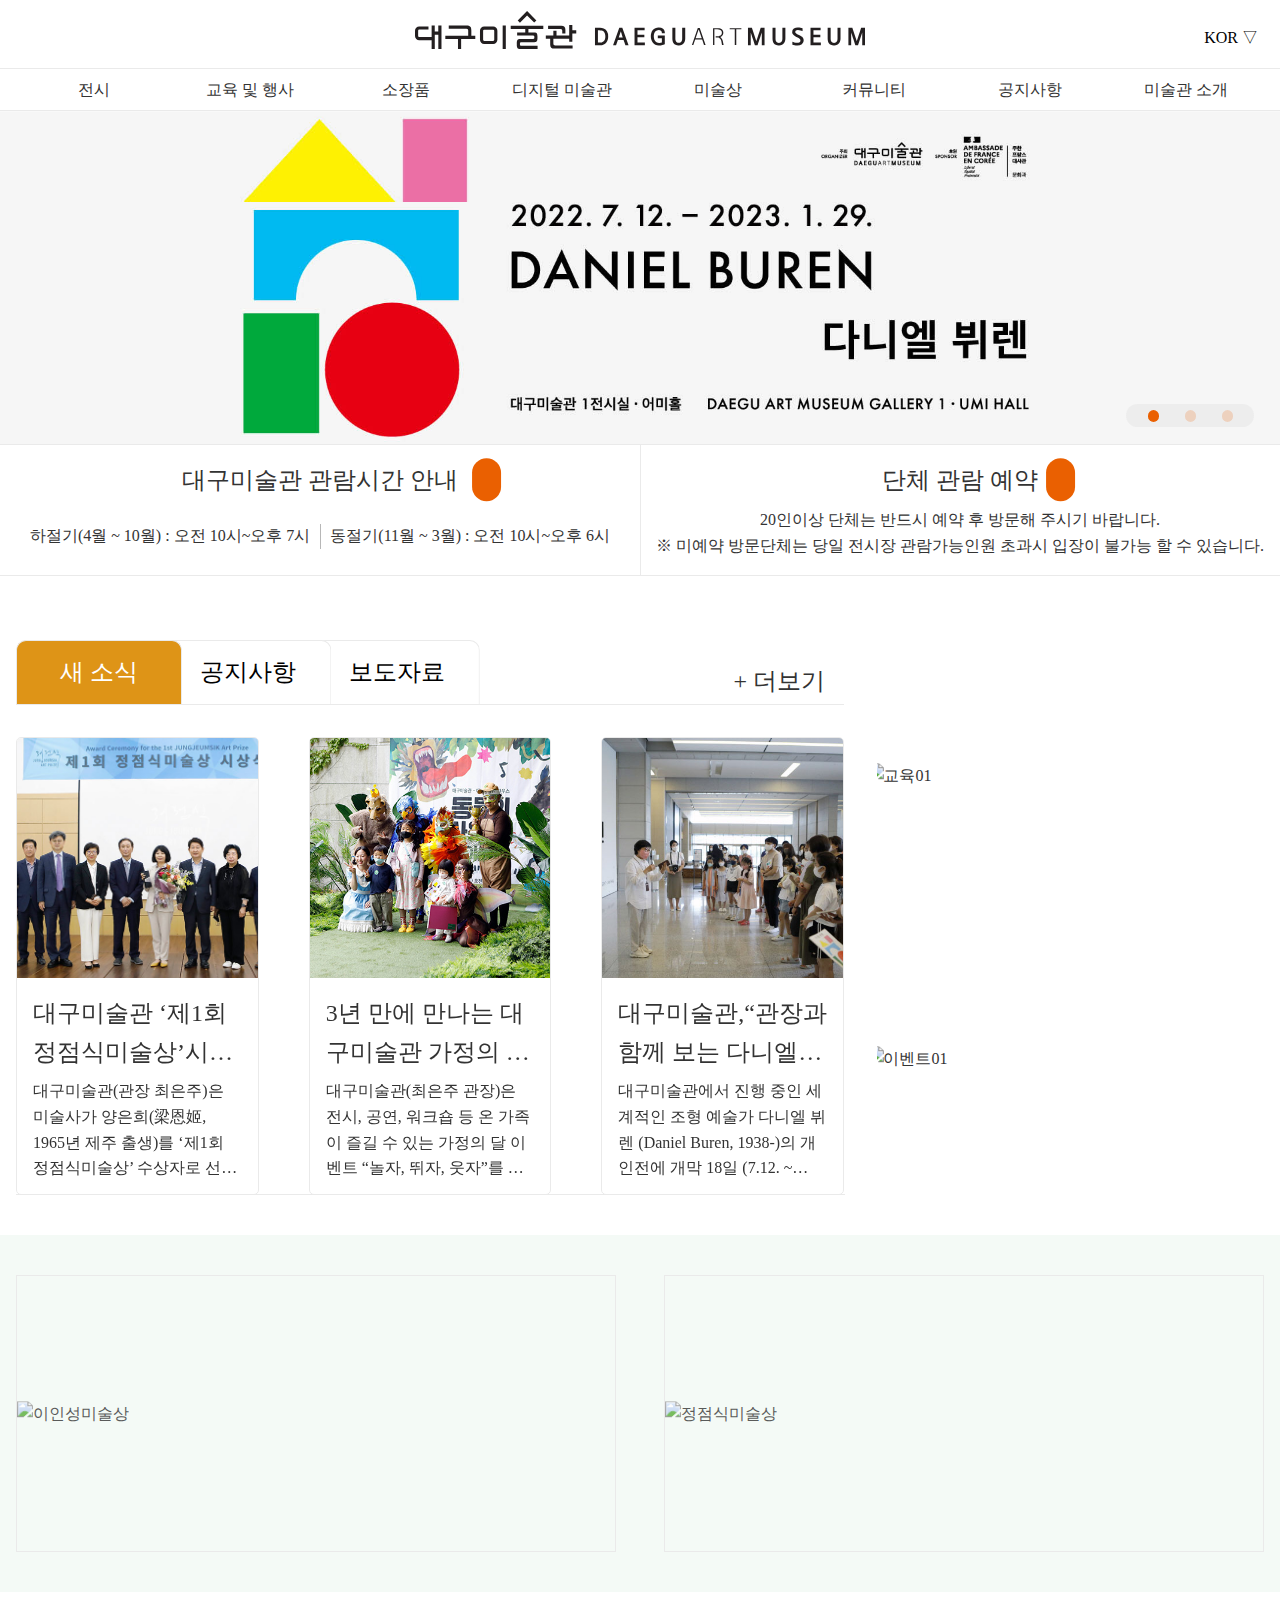
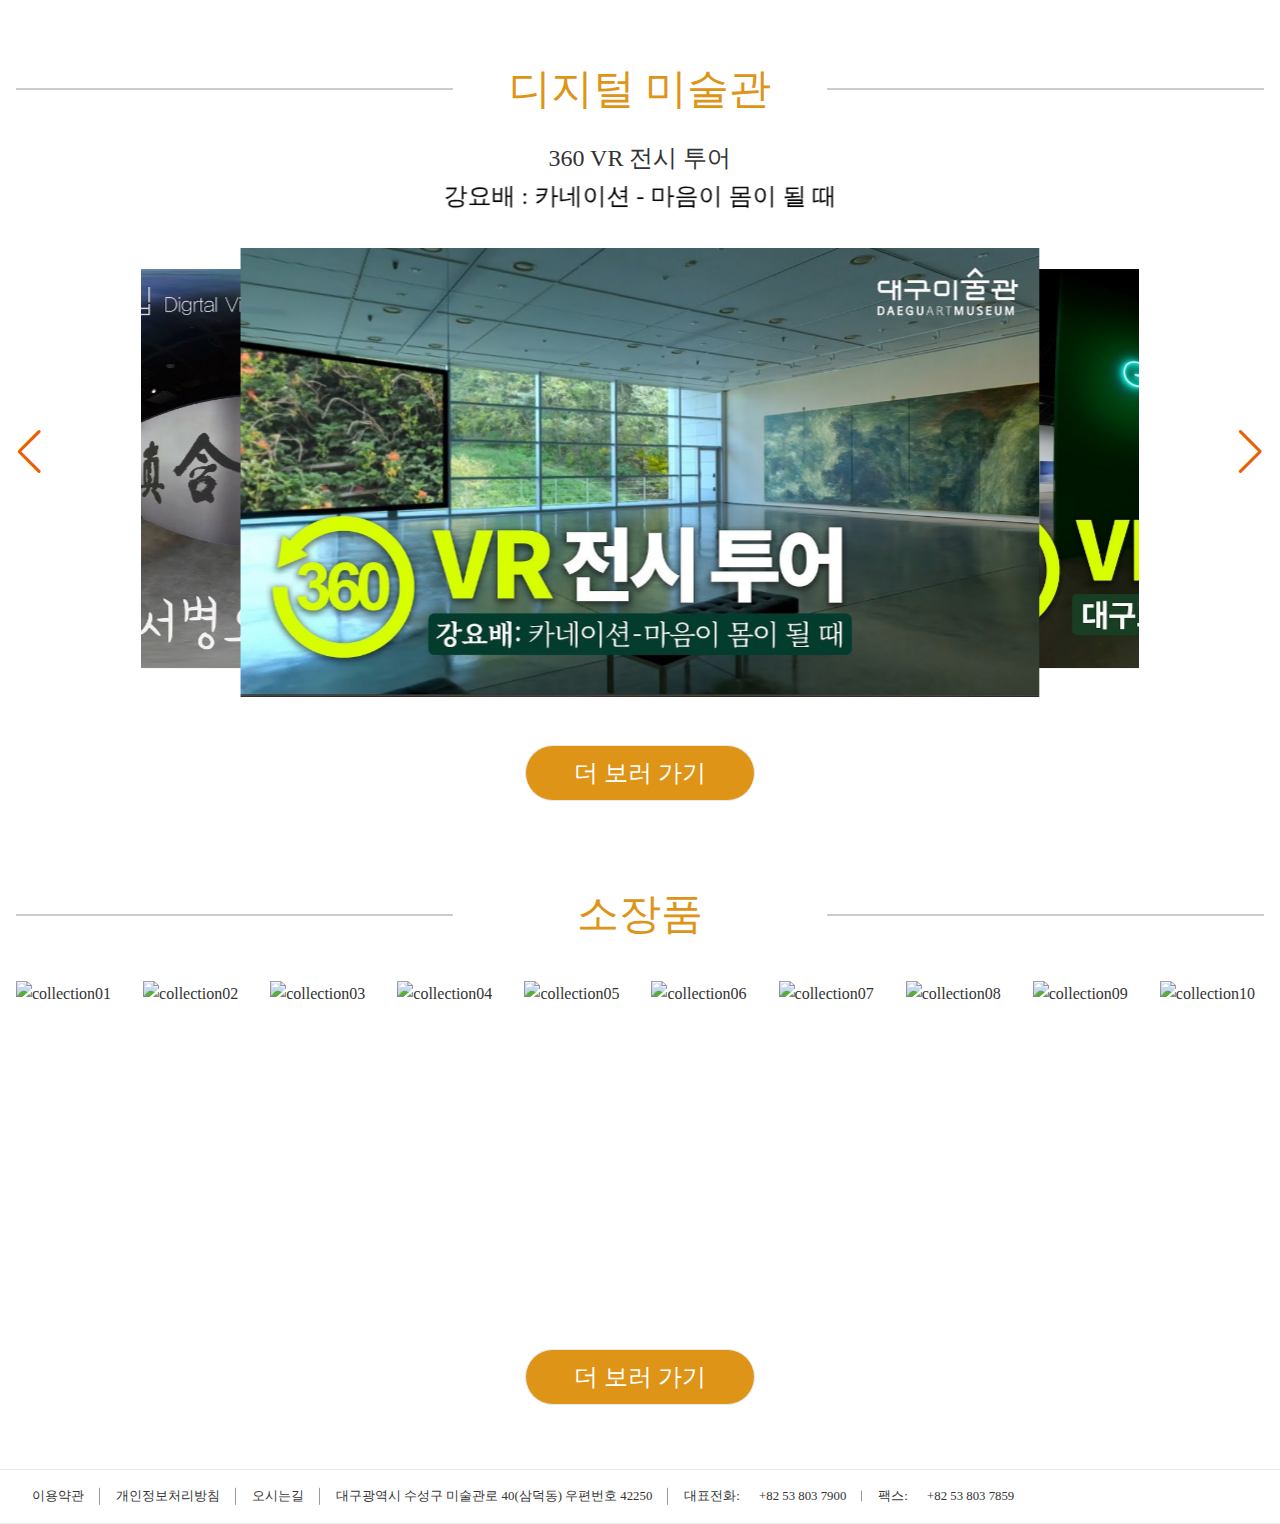
==== commit 68bf5f72: "index page 1차 완성" ====
--- a/index.html
+++ b/index.html
@@ -466,63 +466,63 @@
       <section class="sec5">
         <h2 class="mw">소장품</h2>
         <!-- 소장품 flow 기능 -->
-        <div>
+        <div class="wrap on">
           <ul class="collection">
-            <li>
+            <li class="collection_list">
               <a href="#"><img src="./img/collection/collect01.jpg" alt="collection01" /></a>
             </li>
-            <li>
+            <li class="collection_list">
               <a href="#"><img src="./img/collection/collect02.jpg" alt="collection02" /></a>
             </li>
-            <li>
+            <li class="collection_list">
               <a href="#"><img src="./img/collection/collect03.jpg" alt="collection03" /></a>
             </li>
-            <li>
+            <li class="collection_list">
               <a href="#"><img src="./img/collection/collect04.jpg" alt="collection04" /></a>
             </li>
-            <li>
+            <li class="collection_list">
               <a href="#"><img src="./img/collection/collect05.jpg" alt="collection05" /></a>
             </li>
-            <li>
+            <li class="collection_list">
               <a href="#"><img src="./img/collection/collect06.jpg" alt="collection06" /></a>
             </li>
-            <li>
+            <li class="collection_list">
               <a href="#"><img src="./img/collection/collect07.jpg" alt="collection07" /></a>
             </li>
-            <li>
+            <li class="collection_list">
               <a href="#"><img src="./img/collection/collect08.jpg" alt="collection08" /></a>
             </li>
-            <li>
+            <li class="collection_list">
               <a href="#"><img src="./img/collection/collect09.jpg" alt="collection09" /></a>
             </li>
-            <li>
+            <li class="collection_list">
               <a href="#"><img src="./img/collection/collect10.jpg" alt="collection10" /></a>
             </li>
-            <li>
+            <li class="collection_list">
               <a href="#"><img src="./img/collection/collect11.jpg" alt="collection11" /></a>
             </li>
-            <li>
+            <li class="collection_list">
               <a href="#"><img src="./img/collection/collect12.jpg" alt="collection12" /></a>
             </li>
-            <li>
+            <li class="collection_list">
               <a href="#"><img src="./img/collection/collect13.jpg" alt="collection13" /></a>
             </li>
-            <li>
+            <li class="collection_list">
               <a href="#"><img src="./img/collection/collect14.jpg" alt="collection14" /></a>
             </li>
-            <li>
+            <li class="collection_list">
               <a href="#"><img src="./img/collection/collect15.jpg" alt="collection15" /></a>
             </li>
-            <li>
+            <li class="collection_list">
               <a href="#"><img src="./img/collection/collect16.jpg" alt="collection16" /></a>
             </li>
-            <li>
+            <li class="collection_list">
               <a href="#"><img src="./img/collection/collect17.jpg" alt="collection17" /></a>
             </li>
-            <li>
+            <li class="collection_list">
               <a href="#"><img src="./img/collection/collect18.jpg" alt="collection18" /></a>
             </li>
-            <li>
+            <li class="collection_list">
               <a href="#"><img src="./img/collection/collect19.jpg" alt="collection19" /></a>
             </li>
           </ul>
@@ -538,10 +538,14 @@
             <a href="#">오시는길</a>
             <address>
               <span> 대구광역시 수성구 미술관로 40(삼덕동) 우편번호 42250</span>
-              <strong>대표전화: </strong>
-              <span>&#43;82 53 803 7900</span>
-              <strong>팩스: </strong>
-              <span>&#43;82 53 803 7859</span>
+              <p>
+                <strong>대표전화: </strong>
+                <span>&#43;82 53 803 7900</span>
+              </p>
+              <p>
+                <strong>팩스: </strong>
+                <span>&#43;82 53 803 7859</span>
+              </p>
             </address>
           </div>
           <div class="sns_icon">
--- a/CSS/common.css
+++ b/CSS/common.css
@@ -968,7 +968,9 @@
   right: 0;
 }
 
-.sec5 > div {
+/* pc 버전 소장품 슬라이드 ------------------------------------------------------------- */
+
+.sec5 > .wrap.on {
   /* border: 1px solid red; */
   position: relative;
   padding-top: 30%;
@@ -978,7 +980,7 @@
   margin-bottom: 1rem;
 }
 
-.sec5 .collection {
+.sec5 .wrap.on .collection {
   display: flex;
   width: 350%;
   position: absolute;
@@ -987,23 +989,23 @@
   animation: collect 90s linear infinite;
 }
 
-.sec5 .collection:hover {
+.sec5 .wrap.on .collection:hover {
   animation-play-state: paused;
 }
 
-.sec5 .collection li {
+.sec5 .wrap.on .collection li {
   /* border: 3px solid red; */
   padding: 2rem 0 5rem;
 }
 
-.sec5 .collection li img {
+.sec5 .wrap.on .collection li img {
   width: 100%;
   /* border: 1px solid var(--color_dark_gray); */
   transition: var(--speed_05);
   padding: 0 1rem;
 }
 
-.sec5 .collection li img:hover {
+.sec5 .wrap.on .collection li img:hover {
   transform: scale(1.05);
 }
 
@@ -1025,6 +1027,30 @@
     left: 0;
   }
 }
+/* pc 버전 소장품 슬라이드 ------------------------------------------------------------- */
+/* 모바일 버전 소장품 슬라이드 ------------------------------------------------------------- */
+
+.sec5 .wrap.off .collection {
+  /* border: 2px solid blue; */
+  display: flex;
+  width: 1900%;
+}
+
+.sec5 .wrap.off .collection_list {
+  /* border: 1px solid red; */
+  width: calc(100% / 19);
+  height: 600px;
+  overflow: hidden;
+}
+
+.sec5 .wrap.off .collection li img {
+  /* padding: 1rem; */
+  /* border: 1px solid green; */
+  width: 100%;
+  height: auto;
+}
+
+/* 모바일 버전 소장품 슬라이드 ------------------------------------------------------------- */
 
 .sec5 > a {
   display: inline-block;
@@ -1049,7 +1075,7 @@
   border: 1px solid var(--color_light_gray);
   border-left: none;
   border-right: none;
-  margin-top: 3rem;
+  margin-top: 5%;
   padding: 1rem 0;
   font-size: var(--font_size_b2_16pt);
   font-family: var(--font_Pretendard);
@@ -1085,34 +1111,38 @@
 
 .footer_left address {
   display: flex;
-  padding: 0 0 0 1rem;
+  padding: 0;
 }
 
 .footer_left address span {
-  padding-right: 2rem;
-  position: relative;
-}
-
-.footer_left address span:last-of-type {
-  padding-right: 0;
+  padding: 0 1rem;
+  position: relative;
+}
+
+.footer_left address p:last-of-type span::after {
+  display: none;
 }
 
 .footer_left address span::after {
   content: "";
   position: absolute;
   top: 50%;
-  right: 1rem;
+  right: 0;
   transform: translateY(-50%);
   width: 1px;
   height: 80%;
   background-color: var(--color_dark_gray);
 }
 
-.footer_left address span:last-of-type:after {
-  display: none;
-}
-
-.footer_left address p::after {
+.footer_left address strong {
+  padding-left: 1rem;
+}
+
+.footer_left address p {
+  position: relative;
+}
+
+.footer_left address span::after {
   content: "";
   position: absolute;
   top: 50%;
@@ -1146,6 +1176,11 @@
   .sec5 h2::after {
     width: 35%;
   }
+
+  .sns_icon p {
+    font-size: 1.7rem;
+    margin-left: 0.75rem;
+  }
 }
 
 @media (max-width: 1335px) {
@@ -1204,11 +1239,54 @@
     margin-bottom: 0;
     margin-right: 2rem;
   }
-}
-
-@media (max-width: 1070px) {
-  /* 푸터 주소,전화,팩스를 display block으로 만들어서 wrap 처리하면 될 듯 */
-  /* 아니면 adress 자체를 block으로 해서 밑으로 내리던가 */
+
+  .footer_left > * {
+    padding: 0 0.5rem;
+  }
+
+  .footer_left address {
+    padding-right: 0.5rem;
+  }
+
+  .footer_left address span {
+    padding: 0 0.5rem;
+  }
+}
+
+@media (max-width: 1050px) {
+  .footer_wrap {
+    flex-direction: column;
+    flex-wrap: wrap;
+    justify-content: center;
+    align-items: center;
+  }
+
+  .footer_left {
+    flex-wrap: wrap;
+    justify-content: center;
+  }
+
+  .footer_left a:last-of-type::after {
+    display: none;
+  }
+
+  .footer_left address * {
+    padding: 0 !important;
+  }
+
+  .footer_left address {
+    /* border: 1px solid red; */
+    width: 100%;
+    display: flex;
+    flex-direction: column;
+    align-items: center;
+    text-align: center;
+    padding: 0;
+  }
+
+  .footer_left address span::after {
+    display: none;
+  }
 }
 
 @media (max-width: 935px) {
@@ -1243,13 +1321,6 @@
 
   .sec4 .digital_museum_slide li p {
     font-size: var(--font_size_b2_16pt);
-  }
-
-  .footer_wrap {
-    flex-direction: column;
-    flex-wrap: wrap;
-    justify-content: center;
-    align-items: center;
   }
 
   .footer_left {
@@ -1342,6 +1413,10 @@
   .sec4 .digital_museum_prev::after {
     font-size: 2rem;
   }
+
+  .sec5 > a {
+    display: none;
+  }
 }
 
 @media (max-width: 500px) {
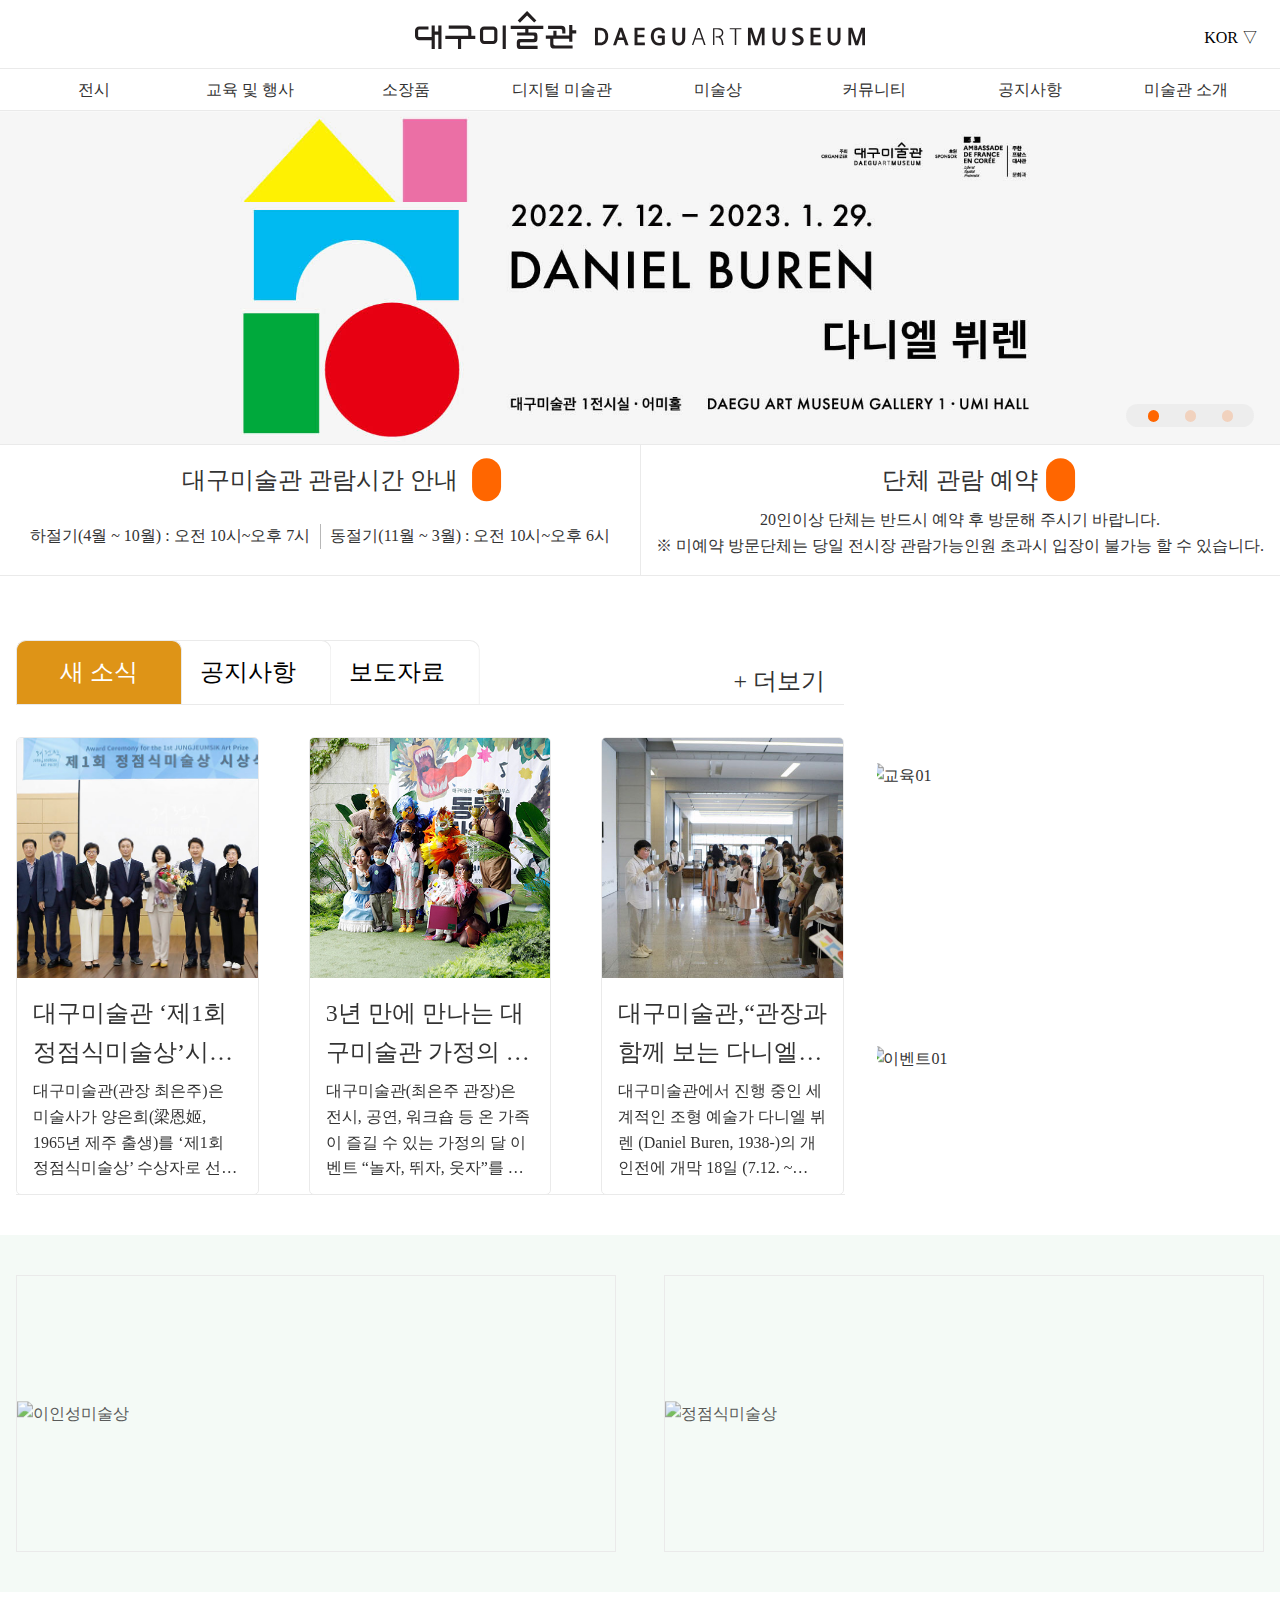
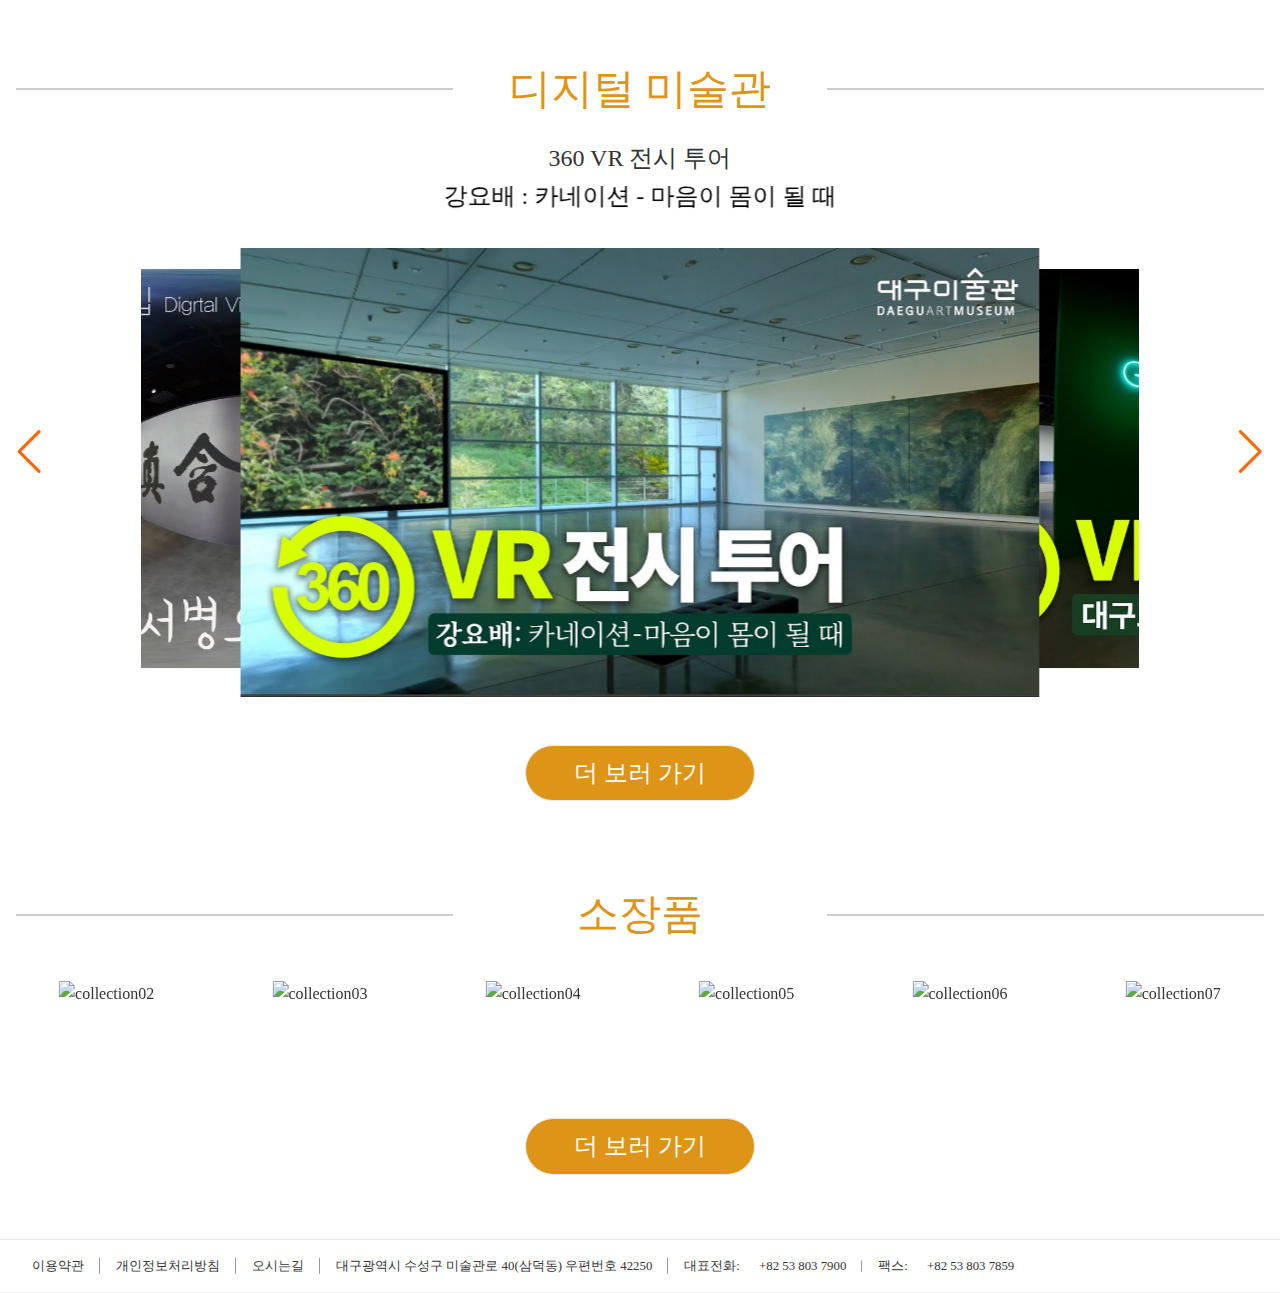
==== commit 280166e5: "v 1.00" ====
--- a/index.html
+++ b/index.html
@@ -25,85 +25,14 @@
     <!-- Swiper JS -->
     <script src="https://cdn.jsdelivr.net/npm/swiper/swiper-bundle.min.js"></script>
     <script src="./JS/common.js" defer></script>
+    <script src="./JS/index.js" defer></script>
   </head>
   <body>
     <main>
       <!-- 햄버거 버튼 메가메뉴 -->
       <div class="mega_bg"></div>
       <div class="hd_ham">
-        <nav>
-          <ul class="ham_gnb">
-            <li>
-              <a href="">전시</a>
-              <ul class="ham_sub">
-                <li><a href="#">현재전시</a></li>
-                <li><a href="#">지난전시</a></li>
-                <li><a href="#">예정전시</a></li>
-              </ul>
-            </li>
-            <li>
-              <a href="">교육 및 행사</a>
-              <ul class="ham_sub">
-                <li><a href="#">렉쳐</a></li>
-                <li><a href="#">전시연계</a></li>
-                <li><a href="#">이벤트</a></li>
-              </ul>
-            </li>
-            <li>
-              <a href="">소장품</a>
-              <ul class="ham_sub">
-                <li><a href="#">소장품 검색</a></li>
-                <li><a href="#">이건희 컬렉션</a></li>
-              </ul>
-            </li>
-            <li>
-              <a href="">디지털 미술관</a>
-              <ul class="ham_sub">
-                <li><a href="#">디지털 미술관</a></li>
-                <li><a href="#">미술 정보 센터</a></li>
-                <li><a href="#">아카이브실</a></li>
-                <li><a href="#">디지털 가상공간</a></li>
-                <li><a href="#">사진자료</a></li>
-                <li><a href="#">발간자료</a></li>
-              </ul>
-            </li>
-            <li>
-              <a href="">미술상</a>
-              <ul class="ham_sub">
-                <li><a href="#">이인성미술상</a></li>
-                <li><a href="#">정점식미술상</a></li>
-              </ul>
-            </li>
-            <li>
-              <a href="">커뮤니티</a>
-              <ul class="ham_sub">
-                <li><a href="#">게시판</a></li>
-                <li><a href="#">관람후기</a></li>
-                <li><a href="#">네트워크</a></li>
-              </ul>
-            </li>
-            <li>
-              <a href="">공지사항</a>
-              <ul class="ham_sub">
-                <li><a href="#">공지사항</a></li>
-                <li><a href="#">새 소식</a></li>
-                <li><a href="#">메일링 서비스</a></li>
-                <li><a href="#">보도자료</a></li>
-              </ul>
-            </li>
-            <li>
-              <a href="">미술관 소개</a>
-              <ul class="ham_sub">
-                <li><a href="#">대구미술관</a></li>
-                <li><a href="#">관람안내</a></li>
-                <li><a href="#">오시는길</a></li>
-                <li><a href="#">서포터즈</a></li>
-                <li><a href="#">구성원</a></li>
-                <li><a href="#">시설안내</a></li>
-              </ul>
-            </li>
-          </ul>
-        </nav>
+        <nav class="ham_gnb"></nav>
         <div class="ham_lang">
           <button>KOR △</button>
           <ul>
@@ -114,7 +43,7 @@
         </div>
       </div>
 
-      <!-- 헤더 시작 -->
+      <!-- 헤더 -->
       <header>
         <div class="hd_top mw">
           <div class="hd_logo">
@@ -138,79 +67,7 @@
           </div>
         </div>
         <div class="hd_bottom">
-          <nav>
-            <ul class="gnb mw">
-              <li>
-                <a href="">전시</a>
-                <ul class="sub">
-                  <li><a href="#">현재전시</a></li>
-                  <li><a href="#">지난전시</a></li>
-                  <li><a href="#">예정전시</a></li>
-                </ul>
-              </li>
-              <li>
-                <a href="">교육 및 행사</a>
-                <ul class="sub">
-                  <li><a href="#">렉쳐</a></li>
-                  <li><a href="#">전시연계</a></li>
-                  <li><a href="#">이벤트</a></li>
-                </ul>
-              </li>
-              <li>
-                <a href="">소장품</a>
-                <ul class="sub">
-                  <li><a href="#">소장품 검색</a></li>
-                  <li><a href="#">이건희 컬렉션</a></li>
-                </ul>
-              </li>
-              <li>
-                <a href="">디지털 미술관</a>
-                <ul class="sub">
-                  <li><a href="#">디지털 미술관</a></li>
-                  <li><a href="#">미술 정보 센터</a></li>
-                  <li><a href="#">아카이브실</a></li>
-                  <li><a href="#">디지털 가상공간</a></li>
-                  <li><a href="#">사진자료</a></li>
-                  <li><a href="#">발간자료</a></li>
-                </ul>
-              </li>
-              <li>
-                <a href="">미술상</a>
-                <ul class="sub">
-                  <li><a href="#">이인성미술상</a></li>
-                  <li><a href="#">정점식미술상</a></li>
-                </ul>
-              </li>
-              <li>
-                <a href="">커뮤니티</a>
-                <ul class="sub">
-                  <li><a href="#">게시판</a></li>
-                  <li><a href="#">관람후기</a></li>
-                  <li><a href="#">네트워크</a></li>
-                </ul>
-              </li>
-              <li>
-                <a href="">공지사항</a>
-                <ul class="sub">
-                  <li><a href="#">공지사항</a></li>
-                  <li><a href="#">새 소식</a></li>
-                  <li><a href="#">메일링 서비스</a></li>
-                  <li><a href="#">보도자료</a></li>
-                </ul>
-              </li>
-              <li>
-                <a href="">미술관 소개</a>
-                <ul class="sub">
-                  <li><a href="#">대구미술관</a></li>
-                  <li><a href="#">관람안내</a></li>
-                  <li><a href="#">오시는길</a></li>
-                  <li><a href="#">서포터즈</a></li>
-                  <li><a href="#">구성원</a></li>
-                  <li><a href="#">시설안내</a></li>
-                </ul>
-              </li>
-            </ul>
-          </nav>
+          <nav class="gnb mw"></nav>
         </div>
       </header>
       <section class="sec1">
@@ -466,63 +323,63 @@
       <section class="sec5">
         <h2 class="mw">소장품</h2>
         <!-- 소장품 flow 기능 -->
-        <div class="wrap on">
-          <ul class="collection">
-            <li class="collection_list">
+        <div class="swiper collectionSL wrap">
+          <ul class="swiper-wrapper collection">
+            <li class="swiper-slide collection_list">
               <a href="#"><img src="./img/collection/collect01.jpg" alt="collection01" /></a>
             </li>
-            <li class="collection_list">
+            <li class="swiper-slide collection_list">
               <a href="#"><img src="./img/collection/collect02.jpg" alt="collection02" /></a>
             </li>
-            <li class="collection_list">
+            <li class="swiper-slide collection_list">
               <a href="#"><img src="./img/collection/collect03.jpg" alt="collection03" /></a>
             </li>
-            <li class="collection_list">
+            <li class="swiper-slide collection_list">
               <a href="#"><img src="./img/collection/collect04.jpg" alt="collection04" /></a>
             </li>
-            <li class="collection_list">
+            <li class="swiper-slide collection_list">
               <a href="#"><img src="./img/collection/collect05.jpg" alt="collection05" /></a>
             </li>
-            <li class="collection_list">
+            <li class="swiper-slide collection_list">
               <a href="#"><img src="./img/collection/collect06.jpg" alt="collection06" /></a>
             </li>
-            <li class="collection_list">
+            <li class="swiper-slide collection_list">
               <a href="#"><img src="./img/collection/collect07.jpg" alt="collection07" /></a>
             </li>
-            <li class="collection_list">
+            <li class="swiper-slide collection_list">
               <a href="#"><img src="./img/collection/collect08.jpg" alt="collection08" /></a>
             </li>
-            <li class="collection_list">
+            <li class="swiper-slide collection_list">
               <a href="#"><img src="./img/collection/collect09.jpg" alt="collection09" /></a>
             </li>
-            <li class="collection_list">
+            <li class="swiper-slide collection_list">
               <a href="#"><img src="./img/collection/collect10.jpg" alt="collection10" /></a>
             </li>
-            <li class="collection_list">
+            <li class="swiper-slide collection_list">
               <a href="#"><img src="./img/collection/collect11.jpg" alt="collection11" /></a>
             </li>
-            <li class="collection_list">
+            <li class="swiper-slide collection_list">
               <a href="#"><img src="./img/collection/collect12.jpg" alt="collection12" /></a>
             </li>
-            <li class="collection_list">
+            <li class="swiper-slide collection_list">
               <a href="#"><img src="./img/collection/collect13.jpg" alt="collection13" /></a>
             </li>
-            <li class="collection_list">
+            <li class="swiper-slide collection_list">
               <a href="#"><img src="./img/collection/collect14.jpg" alt="collection14" /></a>
             </li>
-            <li class="collection_list">
+            <li class="swiper-slide collection_list">
               <a href="#"><img src="./img/collection/collect15.jpg" alt="collection15" /></a>
             </li>
-            <li class="collection_list">
+            <li class="swiper-slide collection_list">
               <a href="#"><img src="./img/collection/collect16.jpg" alt="collection16" /></a>
             </li>
-            <li class="collection_list">
+            <li class="swiper-slide collection_list">
               <a href="#"><img src="./img/collection/collect17.jpg" alt="collection17" /></a>
             </li>
-            <li class="collection_list">
+            <li class="swiper-slide collection_list">
               <a href="#"><img src="./img/collection/collect18.jpg" alt="collection18" /></a>
             </li>
-            <li class="collection_list">
+            <li class="swiper-slide collection_list">
               <a href="#"><img src="./img/collection/collect19.jpg" alt="collection19" /></a>
             </li>
           </ul>
--- a/CSS/common.css
+++ b/CSS/common.css
@@ -25,7 +25,7 @@
   --font_size_H4_16pt: 1rem;
   --font_size_b1_24pt: 1.5rem;
   --font_size_b2_16pt: 1rem;
-  --color_main_01: #ea6001;
+  --color_main_01: #ff6600;
   --color_main_02: #de9417;
   --color_main_03: #f4faf6;
   --color_light_gray: #eaeaea;
@@ -89,13 +89,13 @@
   display: flex;
 }
 
-.ham_gnb > li {
+.ham_gnb > ul > li {
   /* border: 1px solid green; */
   width: 100%;
   /* text-align: center; */
 }
 
-.ham_gnb > li > a {
+.ham_gnb > ul > li > a {
   color: var(--color_main_03);
   width: 100%;
   /* border: 1px solid red; */
@@ -105,7 +105,7 @@
   padding-left: 1.5rem;
 }
 
-.ham_gnb > li > a::before {
+.ham_gnb > ul > li > a::before {
   content: "";
   width: 10px;
   height: 10px;
@@ -117,11 +117,11 @@
   transform: translateY(-50%);
 }
 
-.ham_gnb > li:hover > a::before {
+.ham_gnb > ul > li:hover > a::before {
   background-color: var(--color_light_gray);
 }
 
-.ham_gnb .ham_sub {
+.ham_gnb .sub {
   /* display: none; */
   display: flex;
   /* flex-direction: column; */
@@ -132,13 +132,13 @@
   padding-bottom: 1rem;
 }
 
-.ham_gnb .ham_sub a {
+.ham_gnb .sub a {
   padding-right: 0.5rem;
   color: white;
   opacity: 0.5;
 }
 
-.ham_gnb .ham_sub a:hover {
+.ham_gnb .sub a:hover {
   opacity: 1;
 }
 
@@ -202,14 +202,16 @@
   left: auto;
   right: 0;
   z-index: 9999;
-}
-
-.ham span {
+  cursor: pointer;
+}
+
+.ham .line_bar {
   position: absolute;
   display: block;
   width: 80%;
   height: 4px;
-  transform: translateX(10%);
+  left: 50%;
+  transform: translateX(-50%);
   border-radius: 2px;
   background-color: var(--color_dark_gray);
   transition: var(--speed_05);
@@ -228,7 +230,7 @@
 
 .ham span:nth-of-type(2) {
   top: 50%;
-  transform: translateX(10%) translateY(-50%);
+  transform: translateX(-50%) translateY(-50%);
 }
 
 .ham span:nth-of-type(3) {
@@ -237,7 +239,7 @@
 
 .ham.on span:nth-of-type(1) {
   top: 50%;
-  transform: translateX(10%) translateY(-50%) rotate(45deg);
+  transform: translateX(-50%) translateY(-50%) rotate(45deg);
 }
 
 .ham.on span:nth-of-type(2) {
@@ -246,7 +248,7 @@
 
 .ham.on span:nth-of-type(3) {
   top: 50%;
-  transform: translateX(10%) translateY(-50%) rotate(-45deg);
+  transform: translateX(-50%) translateY(-50%) rotate(-45deg);
 }
 /* 햄버거 버튼 END------------------------------------------------------------------ */
 
@@ -327,14 +329,14 @@
   border-right: none;
 }
 
-.hd_bottom .gnb {
+.hd_bottom .gnb > ul {
   display: flex;
   justify-content: space-between;
   align-items: center;
   position: relative;
 }
 
-.hd_bottom .gnb::after {
+.hd_bottom .gnb > ul::after {
   content: "";
   position: absolute;
   bottom: -1px;
@@ -344,21 +346,21 @@
   z-index: 901;
 }
 
-.hd_bottom .gnb > li {
+.hd_bottom .gnb > ul > li {
   /* border: 1px solid red; */
   position: relative;
   width: 100%;
   text-align: center;
 }
 
-.hd_bottom .gnb > li > a {
+.hd_bottom .gnb > ul > li > a {
   display: block;
   padding: 0.5rem 0;
   font-size: var(--font_size_H4_16pt);
   font-family: var(--font_NanumSquareNeo);
 }
 
-.hd_bottom .gnb > li:hover > a {
+.hd_bottom .gnb > ul > li:hover > a {
   color: var(--color_main_02);
 }
 
@@ -382,7 +384,7 @@
   background-color: var(--color_light_gray);
 }
 
-.hd_bottom .gnb:hover .sub {
+.hd_bottom .gnb > ul:hover .sub {
   height: 213px;
 }
 
@@ -399,7 +401,7 @@
   background-color: var(--color_light_gray);
 }
 
-.hd_bottom .gnb > li:last-of-type .sub::after {
+.hd_bottom .gnb > ul > li:last-of-type .sub::after {
   content: "";
   position: absolute;
   top: 0;
@@ -819,7 +821,7 @@
   opacity: 0.8;
   transition: var(--speed_05);
 }
-/* 미술상 배너 마우스 호버시 줄 효과 고민해볼 것. opacity는 너무 흐릿해서 별로일것 같음 */
+
 .sec3 article div:hover img {
   opacity: 1;
 }
@@ -970,87 +972,41 @@
 
 /* pc 버전 소장품 슬라이드 ------------------------------------------------------------- */
 
-.sec5 > .wrap.on {
+.sec5 > .wrap {
   /* border: 1px solid red; */
-  position: relative;
-  padding-top: 30%;
-  top: 0;
-  left: 0;
+  /* position: relative; */
+  padding-bottom: 1rem;
+  /* top: 0; */
+  /* left: 0; */
   overflow: hidden;
   margin-bottom: 1rem;
 }
 
-.sec5 .wrap.on .collection {
-  display: flex;
-  width: 350%;
-  position: absolute;
-  top: 0;
-  left: 0;
-  animation: collect 90s linear infinite;
-}
-
-.sec5 .wrap.on .collection:hover {
-  animation-play-state: paused;
-}
-
-.sec5 .wrap.on .collection li {
-  /* border: 3px solid red; */
+.sec5 .wrap .collection {
+  display: flex;
+  /* width: 350%; */
+  /* position: absolute; */
+  /* top: 0; */
+  /* left: 0; */
+  transition-timing-function: linear;
+}
+
+.sec5 .wrap .collection li {
   padding: 2rem 0 5rem;
-}
-
-.sec5 .wrap.on .collection li img {
-  width: 100%;
-  /* border: 1px solid var(--color_dark_gray); */
+  max-height: 550px;
+  overflow: hidden;
+}
+
+.sec5 .wrap .collection li img {
+  width: 100%;
+  height: auto;
   transition: var(--speed_05);
   padding: 0 1rem;
 }
 
-.sec5 .wrap.on .collection li img:hover {
+.sec5 .wrap .collection li img:hover {
   transform: scale(1.05);
 }
-
-/* 소장품 애니메이션 */
-@keyframes collect {
-  0% {
-    left: 0;
-  }
-  40% {
-    left: -250%;
-  }
-  50% {
-    left: -250%;
-  }
-  90% {
-    left: 0;
-  }
-  100% {
-    left: 0;
-  }
-}
-/* pc 버전 소장품 슬라이드 ------------------------------------------------------------- */
-/* 모바일 버전 소장품 슬라이드 ------------------------------------------------------------- */
-
-.sec5 .wrap.off .collection {
-  /* border: 2px solid blue; */
-  display: flex;
-  width: 1900%;
-}
-
-.sec5 .wrap.off .collection_list {
-  /* border: 1px solid red; */
-  width: calc(100% / 19);
-  height: 600px;
-  overflow: hidden;
-}
-
-.sec5 .wrap.off .collection li img {
-  /* padding: 1rem; */
-  /* border: 1px solid green; */
-  width: 100%;
-  height: auto;
-}
-
-/* 모바일 버전 소장품 슬라이드 ------------------------------------------------------------- */
 
 .sec5 > a {
   display: inline-block;
@@ -1167,6 +1123,447 @@
 
 /* footer end */
 
+/* ------------------------------------------ sub page CSS -------------------------------------- */
+
+/* sub page 상세검색 모달창 */
+
+.search_bg {
+  position: fixed;
+  width: 100%;
+  height: 100%;
+  background-color: rgba(0, 0, 0, 0.7);
+  z-index: 10000;
+  display: none;
+}
+
+.search_bg.on {
+  display: block;
+}
+
+.search_modal {
+  position: absolute;
+  width: 50%;
+  top: 50%;
+  left: 50%;
+  transform: translate(-50%, -50%);
+  z-index: 10010;
+  background-color: var(--color_white);
+  display: none;
+}
+
+.search_modal.on {
+  display: block;
+}
+
+.search_modal .modal_title {
+  display: flex;
+  justify-content: center;
+  background-color: var(--color_main_02);
+  padding: 0.5rem;
+  color: white;
+  position: relative;
+  font-size: var(--font_size_H3_24pt);
+  font-family: var(--font_NanumSquareNeo);
+}
+
+.search_modal .modal_title button {
+  border: none;
+  background-color: transparent;
+  cursor: pointer;
+  color: white;
+  position: absolute;
+  top: 50%;
+  right: 1em;
+  transform: translateY(-50%);
+  font-size: var(--font_size_H3_24pt);
+  font-family: var(--font_NanumSquareNeo);
+}
+
+.search_modal .modal_title button:hover {
+  color: black;
+}
+
+.search_modal .modal_desc {
+  padding: 1rem;
+}
+
+.search_modal .modal_desc p {
+  width: fit-content;
+  padding: 1rem;
+  margin: auto;
+  display: flex;
+  flex-direction: column;
+  justify-content: center;
+  align-items: flex-start;
+  font-size: var(--font_size_b2_16pt);
+  font-family: var(--font_Pretendard);
+}
+
+.search_modal .modal_desc p span {
+  position: relative;
+}
+
+.search_modal .modal_desc p span::before {
+  content: "";
+  width: 6px;
+  height: 6px;
+  position: absolute;
+  top: 8px;
+  left: -15px;
+  /* transform: translateY(-50%); */
+  background-color: var(--color_main_01);
+}
+
+.search_modal .modal_form {
+  border-top: 1px solid var(--color_dark_gray);
+}
+
+.search_modal .modal_form > form > div {
+  border-bottom: 1px solid var(--color_dark_gray);
+  display: flex;
+  align-items: center;
+  position: relative;
+  padding: 0.5rem 0.5rem 0.5rem;
+}
+
+.search_modal .modal_form > form > div::before {
+  content: "";
+  width: 30%;
+  height: 100%;
+  background-color: var(--color_light_gray);
+  position: absolute;
+  left: 0;
+  z-index: -1;
+}
+
+.search_modal .modal_form > form > div > label {
+  display: inline-block;
+  width: 30%;
+  height: 100%;
+  text-align: center;
+  line-height: 2;
+  font-size: var(--font_size_H4_16pt);
+  font-family: var(--font_NanumSquareNeo);
+  white-space: nowrap;
+}
+
+.search_modal .modal_form > form > div > input {
+  margin-left: 1rem;
+  height: 70%;
+  font-size: var(--font_size_b2_16pt);
+  font-family: var(--font_Pretendard);
+}
+
+.search_modal .modal_form > form > div:last-of-type {
+  display: flex;
+}
+
+.search_modal .modal_form > form > div > ul {
+  display: flex;
+  flex: 1;
+  flex-wrap: wrap;
+  align-items: center;
+  margin-left: 1rem;
+}
+
+.search_modal .modal_form > form > div > ul > li {
+  padding-right: 1rem;
+}
+
+.search_modal .search_submit {
+  position: relative;
+  left: 50%;
+  transform: translateX(-50%);
+  display: block;
+  text-align: center;
+  padding: 0.5rem 1.5rem;
+  margin: 1rem 0;
+  outline: transparent;
+  border: none;
+  border-radius: 10px;
+  background-color: var(--color_main_01);
+  color: white;
+  cursor: pointer;
+  transition: var(--speed_03);
+}
+
+.search_modal .search_submit:hover {
+  transform: translateX(-50%) scale(1.1);
+}
+
+/* sub page 상세검색 모달창 */
+
+/* sub_sec1 start */
+
+.sub_sec1 {
+  border-bottom: 1px solid var(--color_light_gray);
+  padding-top: 3%;
+  padding-bottom: 3%;
+}
+
+.sub_sec1 h2 {
+  font-size: var(--font_size_H2_32pt);
+  font-family: var(--font_NanumSquareNeo);
+  padding: 1rem 0;
+}
+
+.sub_sec1 h2 span {
+  position: relative;
+}
+
+.sub_sec1 h2 span::after {
+  content: "";
+  width: 100%;
+  height: 4px;
+  border-radius: 2px;
+  background-color: var(--color_main_01);
+  position: absolute;
+  bottom: -5px;
+  left: 50%;
+  transform: translateX(-50%);
+}
+
+.sub_sec1 .breadcrumbs a {
+  font-size: var(--font_size_b2_16pt);
+  font-family: var(--font_Pretendard);
+}
+
+.sub_sec1 .breadcrumbs > i {
+  padding: 0 0.5rem;
+}
+
+.sub_sec1 .lnb {
+  display: flex;
+  justify-content: flex-start;
+  align-items: center;
+  padding: 2rem 0;
+}
+
+.sub_sec1 .lnb li {
+  margin: 0 2rem;
+}
+
+.sub_sec1 .lnb li:last-of-type {
+  margin-right: 0;
+}
+
+.sub_sec1 .lnb li a {
+  display: inline-block;
+  font-size: var(--font_size_H3_24pt);
+  font-family: var(--font_NanumSquareNeo);
+  position: relative;
+}
+
+.sub_sec1 .lnb li a::before {
+  content: "";
+  width: 100%;
+  height: 2px;
+  border-radius: 1px;
+  position: absolute;
+  bottom: 0;
+  left: 50%;
+  transform: translateX(-50%);
+  background-color: var(--color_main_01);
+  opacity: 0;
+  transition: var(--speed_03);
+}
+
+.sub_sec1 .lnb li a::after {
+  content: "";
+  width: 8px;
+  height: 8px;
+  border-radius: 50%;
+  position: absolute;
+  top: 50%;
+  transform: translate(-50%, -50%);
+  margin-left: 2rem;
+  background-color: var(--color_dark_gray);
+}
+
+.sub_sec1 .lnb li:last-of-type a::after {
+  display: none;
+}
+
+.sub_sec1 .lnb li:first-of-type {
+  margin-left: 0;
+}
+
+.sub_sec1 .lnb li.on a,
+.sub_sec1 .lnb li:hover a {
+  color: var(--color_main_02);
+}
+
+.sub_sec1 .lnb li.on a::before,
+.sub_sec1 .lnb li:hover a::before {
+  opacity: 1;
+}
+
+.sub_sec1 div:last-of-type {
+  display: flex;
+}
+
+.sub_sec1 .form_con {
+  width: fit-content;
+  display: flex;
+  flex-wrap: wrap;
+  align-items: center;
+}
+
+.sub_sec1 #lnb_list {
+  width: 100%;
+  height: 40px;
+  font-size: var(--font_size_b2_16pt);
+  font-family: var(--font_Pretendard);
+  outline: transparent;
+  margin-bottom: 10px;
+  display: none;
+}
+
+.sub_sec1 #search_list {
+  font-size: var(--font_size_b2_16pt);
+  font-family: var(--font_Pretendard);
+  width: 200px;
+  height: 40px;
+  outline: transparent;
+}
+
+.sub_sec1 #search_collection {
+  font-size: var(--font_size_b2_16pt);
+  font-family: var(--font_Pretendard);
+  width: 300px;
+  height: 40px;
+  margin: 0 0.5rem;
+  outline: transparent;
+}
+
+.sub_sec1 .search_submit {
+  border: 1px solid var(--color_light_gray);
+  background-color: var(--color_main_02);
+  color: var(--color_white);
+  height: 40px;
+  padding: 0 1rem;
+  border-radius: 5px;
+  margin-right: 0.5rem;
+  opacity: 0.8;
+  cursor: pointer;
+  transition: var(--speed_03);
+  outline: transparent;
+}
+
+.sub_sec1 .search_submit:hover {
+  opacity: 1;
+}
+
+.sub_sec1 .more_search {
+  display: inline-block;
+  border: 1px solid var(--color_light_gray);
+  background-color: var(--color_main_01);
+  color: var(--color_white);
+  height: 40px;
+  padding: 0 1rem;
+  border-radius: 5px;
+  opacity: 0.8;
+  cursor: pointer;
+  transition: var(--speed_03);
+  outline: transparent;
+}
+
+.sub_sec1 .more_search:hover {
+  opacity: 1;
+}
+
+/* sub_sec1 end */
+/* sub_sec2 start */
+
+.sub_sec2 ul {
+  /* border: 1px solid red; */
+  width: 100%;
+  display: flex;
+  flex-wrap: wrap;
+  justify-content: space-between;
+  align-items: flex-start;
+  padding: 3rem 0;
+  border-bottom: 1px solid var(--color_light_gray);
+}
+
+.sub_sec2 ul li {
+  /* border: 1px solid violet; */
+  width: calc(100% / 4 - 2rem);
+  display: flex;
+  flex-direction: column;
+  justify-content: flex-start;
+  text-align: center;
+  position: relative;
+  margin-bottom: 2rem;
+}
+
+.sub_sec2 ul li:nth-of-type(4) ~ li {
+  margin-bottom: 0;
+}
+
+.sub_sec2 ul li div {
+  width: 100%;
+  max-height: 600px;
+  overflow: hidden;
+}
+
+.sub_sec2 ul li div img {
+  width: 100%;
+}
+
+.sub_sec2 ul li p {
+  display: block;
+  padding: 0.5rem 0.5rem;
+  font-size: var(--font_size_b1_24pt);
+  font-family: var(--font_Pretendard);
+}
+
+.sub_sec2 ul li a {
+  position: absolute;
+  top: 0;
+  left: 0;
+  right: 0;
+  bottom: 0;
+}
+
+/* sub_sec2 end */
+/* sub_sec3 start */
+
+.sub_sec3 .pg_btns {
+  display: flex;
+  justify-content: center;
+  align-items: center;
+  flex-wrap: wrap;
+  padding-top: 3%;
+}
+
+.sub_sec3 .pg_btns p {
+  border: 1px solid black;
+  width: 40px;
+  height: 40px;
+  display: flex;
+  justify-content: center;
+  align-items: center;
+  margin: 0 10px 5px;
+  font-size: var(--font_size_b2_16pt);
+  font-family: var(--font_Pretendard);
+  cursor: pointer;
+}
+
+.sub_sec3 .pg_btns p.angle {
+  background-color: var(--color_light_gray);
+}
+
+.sub_sec3 .pg_btns p.on,
+.sub_sec3 .pg_btns p:not(.angle):hover {
+  background-color: var(--color_main_02);
+  color: var(--color_white);
+}
+
+/* sub_sec3 end */
+
+/* ---------------------------------------- sub page CSS end ------------------------------------ */
+
 /* @media */
 
 @media (max-width: 1500px) {
@@ -1250,6 +1647,14 @@
 
   .footer_left address span {
     padding: 0 0.5rem;
+  }
+
+  .sub_sec2 ul li p {
+    font-size: 1rem;
+  }
+
+  .search_modal {
+    width: 70%;
   }
 }
 
@@ -1287,6 +1692,22 @@
   .footer_left address span::after {
     display: none;
   }
+
+  .sub_sec1 h2 {
+    font-size: 1.5rem;
+  }
+
+  .sub_sec1 .lnb li {
+    margin: 0 1.5rem;
+  }
+
+  .sub_sec1 .lnb li a {
+    font-size: 1rem;
+  }
+
+  .sub_sec1 .lnb li a::after {
+    margin-left: 1.5rem;
+  }
 }
 
 @media (max-width: 935px) {
@@ -1325,6 +1746,22 @@
 
   .footer_left {
     margin-bottom: 0.5rem;
+  }
+
+  .sub_sec1 #search_list {
+    width: 150px;
+  }
+
+  .sub_sec1 #search_collection {
+    width: 250px;
+  }
+
+  .sub_sec3 .pg_btns p {
+    margin: 0 4px 6px;
+  }
+
+  .search_modal {
+    width: 85%;
   }
 }
 
@@ -1417,6 +1854,53 @@
   .sec5 > a {
     display: none;
   }
+
+  .sub_sec1 {
+    padding-bottom: 5%;
+  }
+
+  .sub_sec1 h2,
+  .sub_sec1 .breadcrumbs {
+    text-align: center;
+  }
+
+  .sub_sec1 .lnb {
+    display: none;
+  }
+
+  .sub_sec1 .form_con {
+    justify-content: center;
+  }
+
+  .sub_sec1 > div:last-of-type {
+    display: flex;
+    flex-direction: column;
+    align-items: center;
+  }
+
+  .sub_sec1 #lnb_list {
+    display: block;
+    margin-top: 1rem;
+  }
+
+  .sub_sec1 #search_list {
+    width: 29%;
+    margin-right: 2%;
+  }
+
+  .sub_sec1 #search_collection {
+    width: 69%;
+    margin: 0;
+  }
+
+  .sub_sec1 .search_submit,
+  .sub_sec1 .more_search {
+    margin-top: 0.5rem;
+  }
+
+  .sub_sec2 ul li {
+    width: calc(100% / 4 - 1rem);
+  }
 }
 
 @media (max-width: 500px) {
@@ -1484,4 +1968,16 @@
     padding: 0.3rem 2rem;
     font-size: var(--font_size_H4_16pt);
   }
-}
+
+  .sub_sec2 ul li {
+    width: 100%;
+  }
+
+  .sub_sec2 ul li:nth-of-type(4) ~ li {
+    margin-bottom: 2rem;
+  }
+
+  .search_modal .modal_form > form > div > input {
+    width: 180px;
+  }
+}
